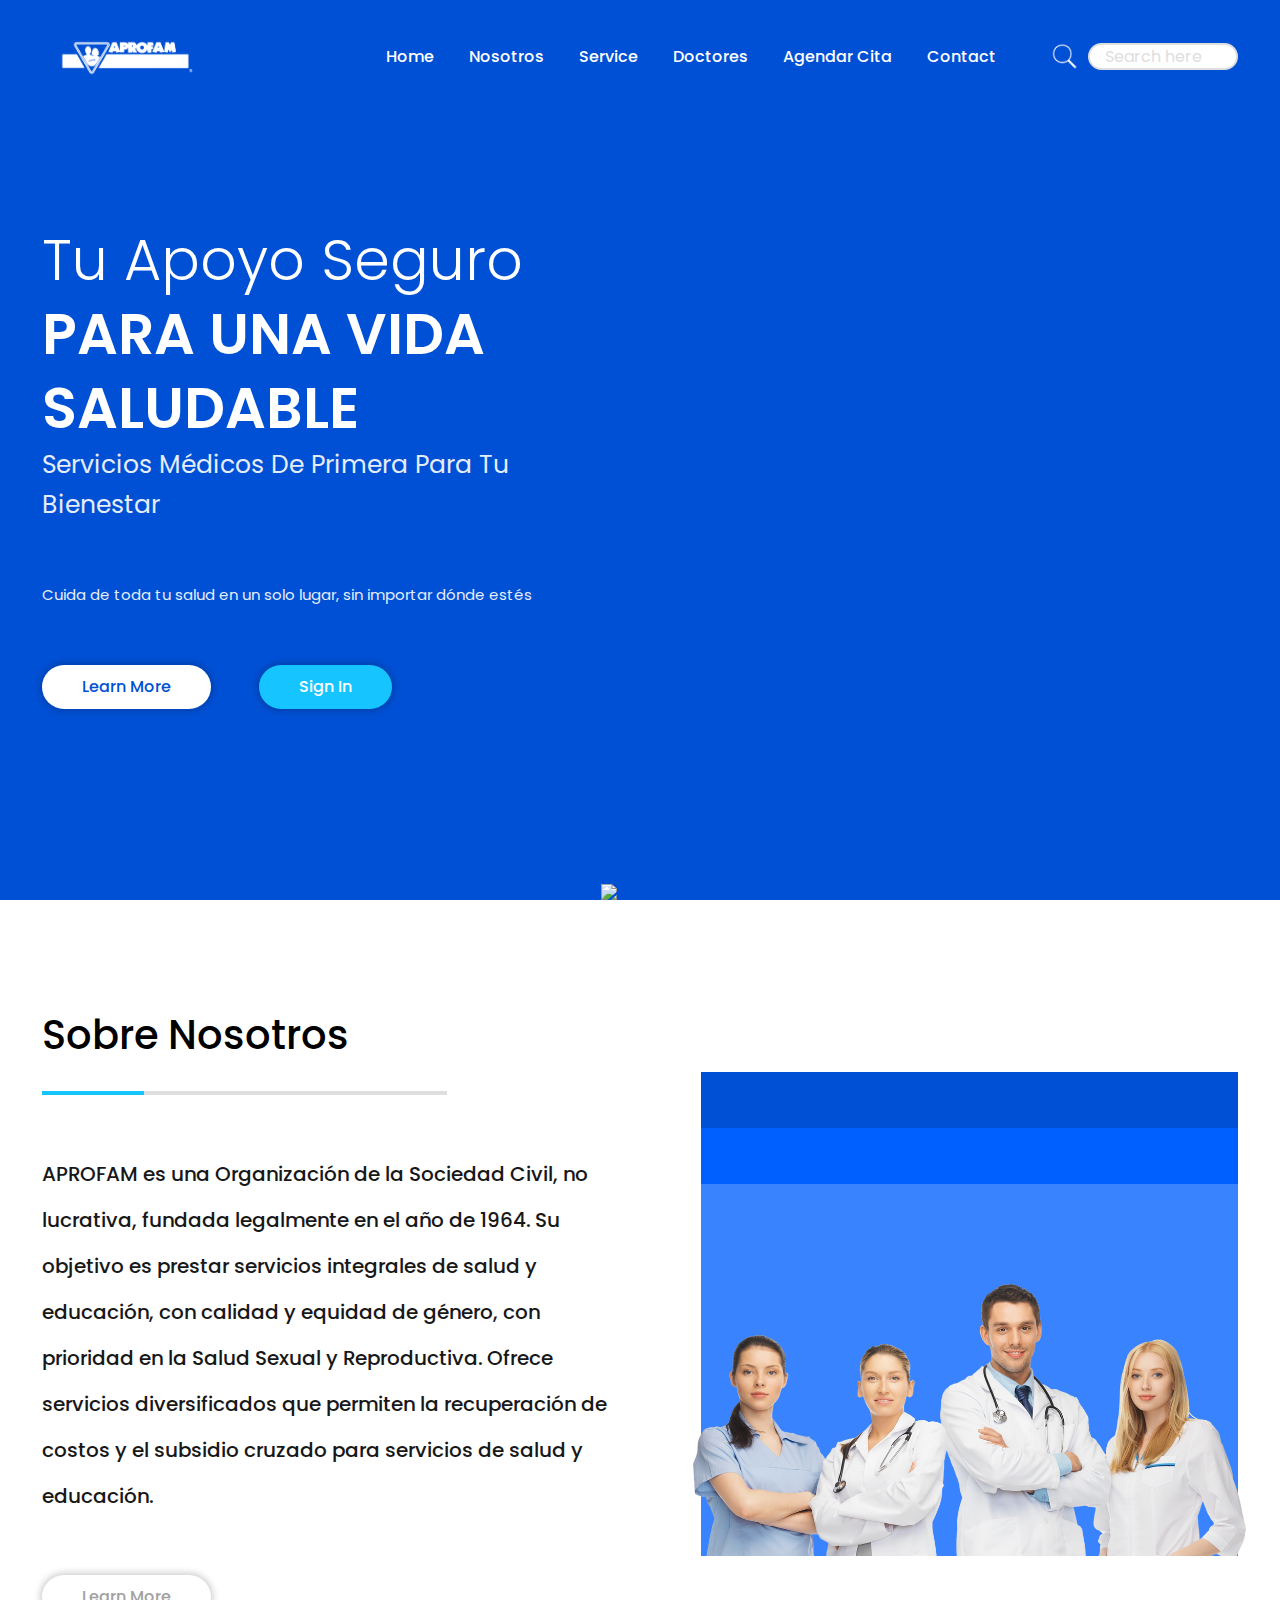
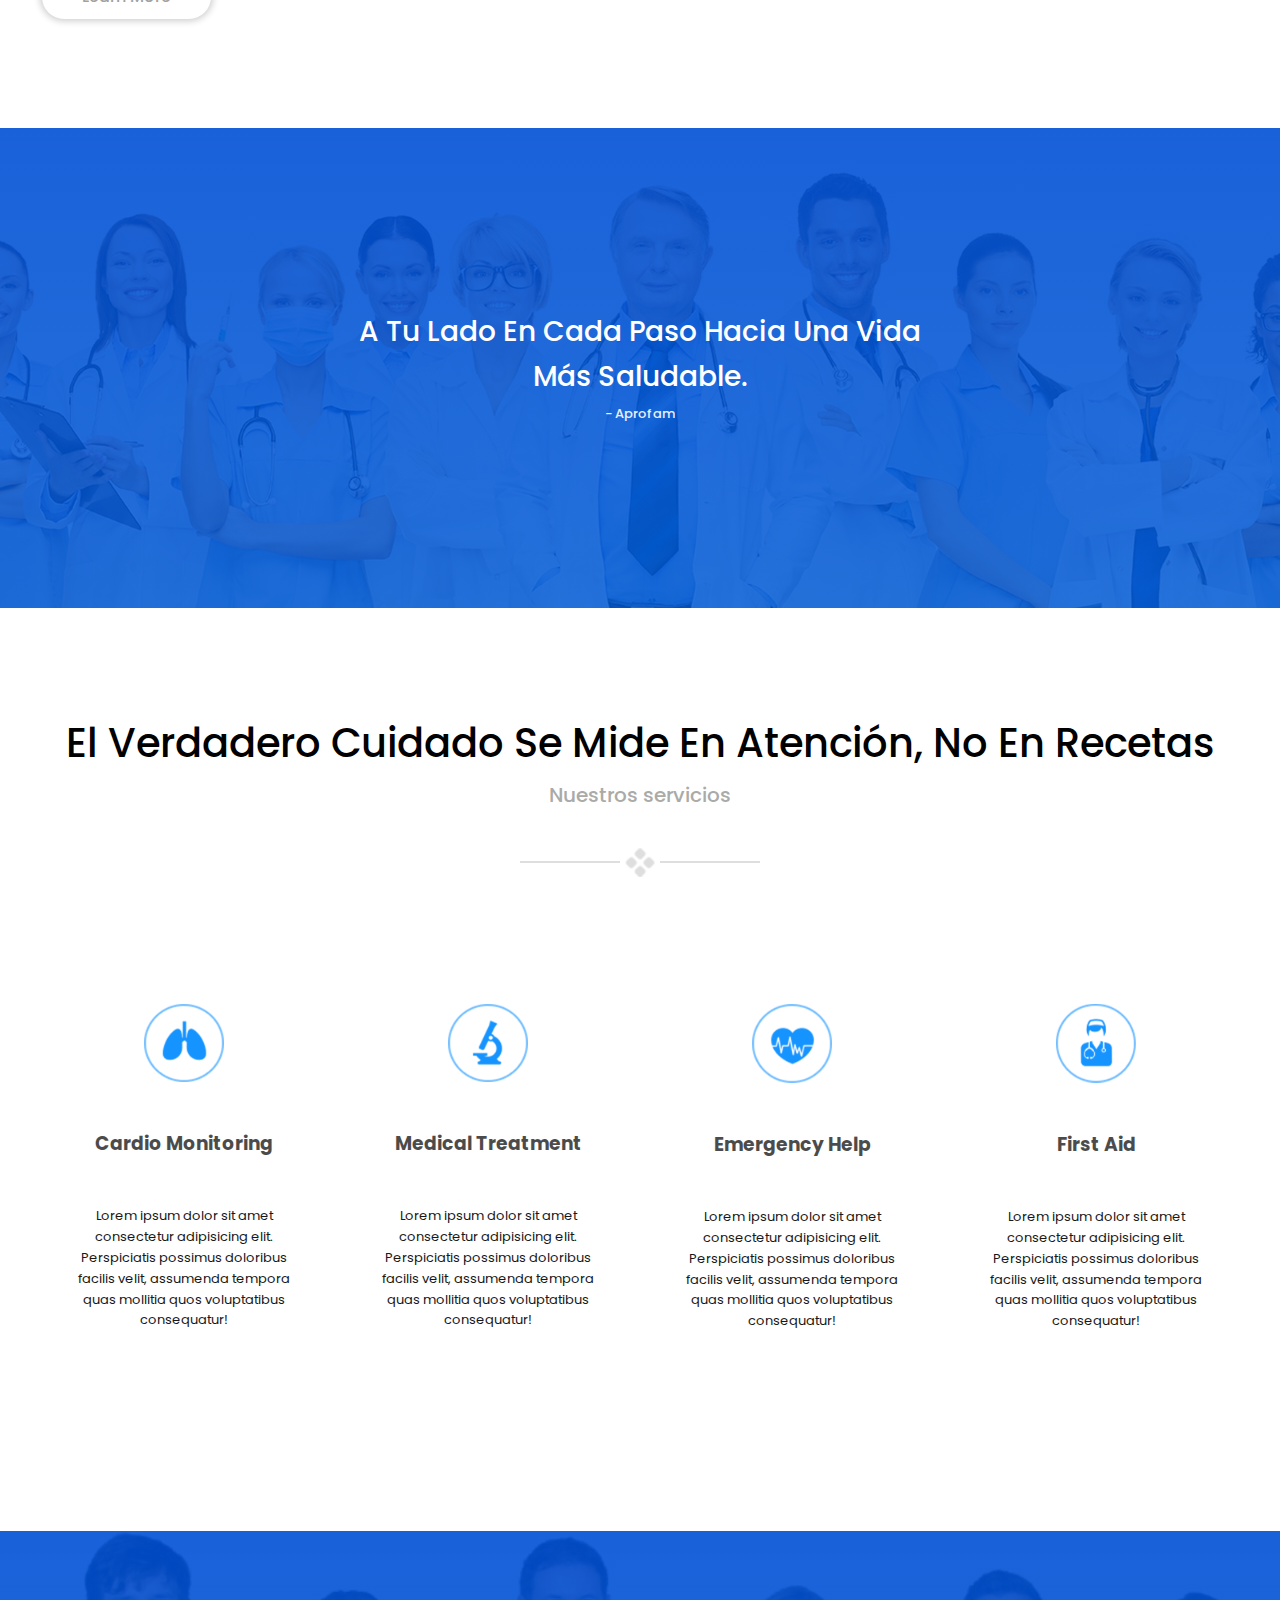
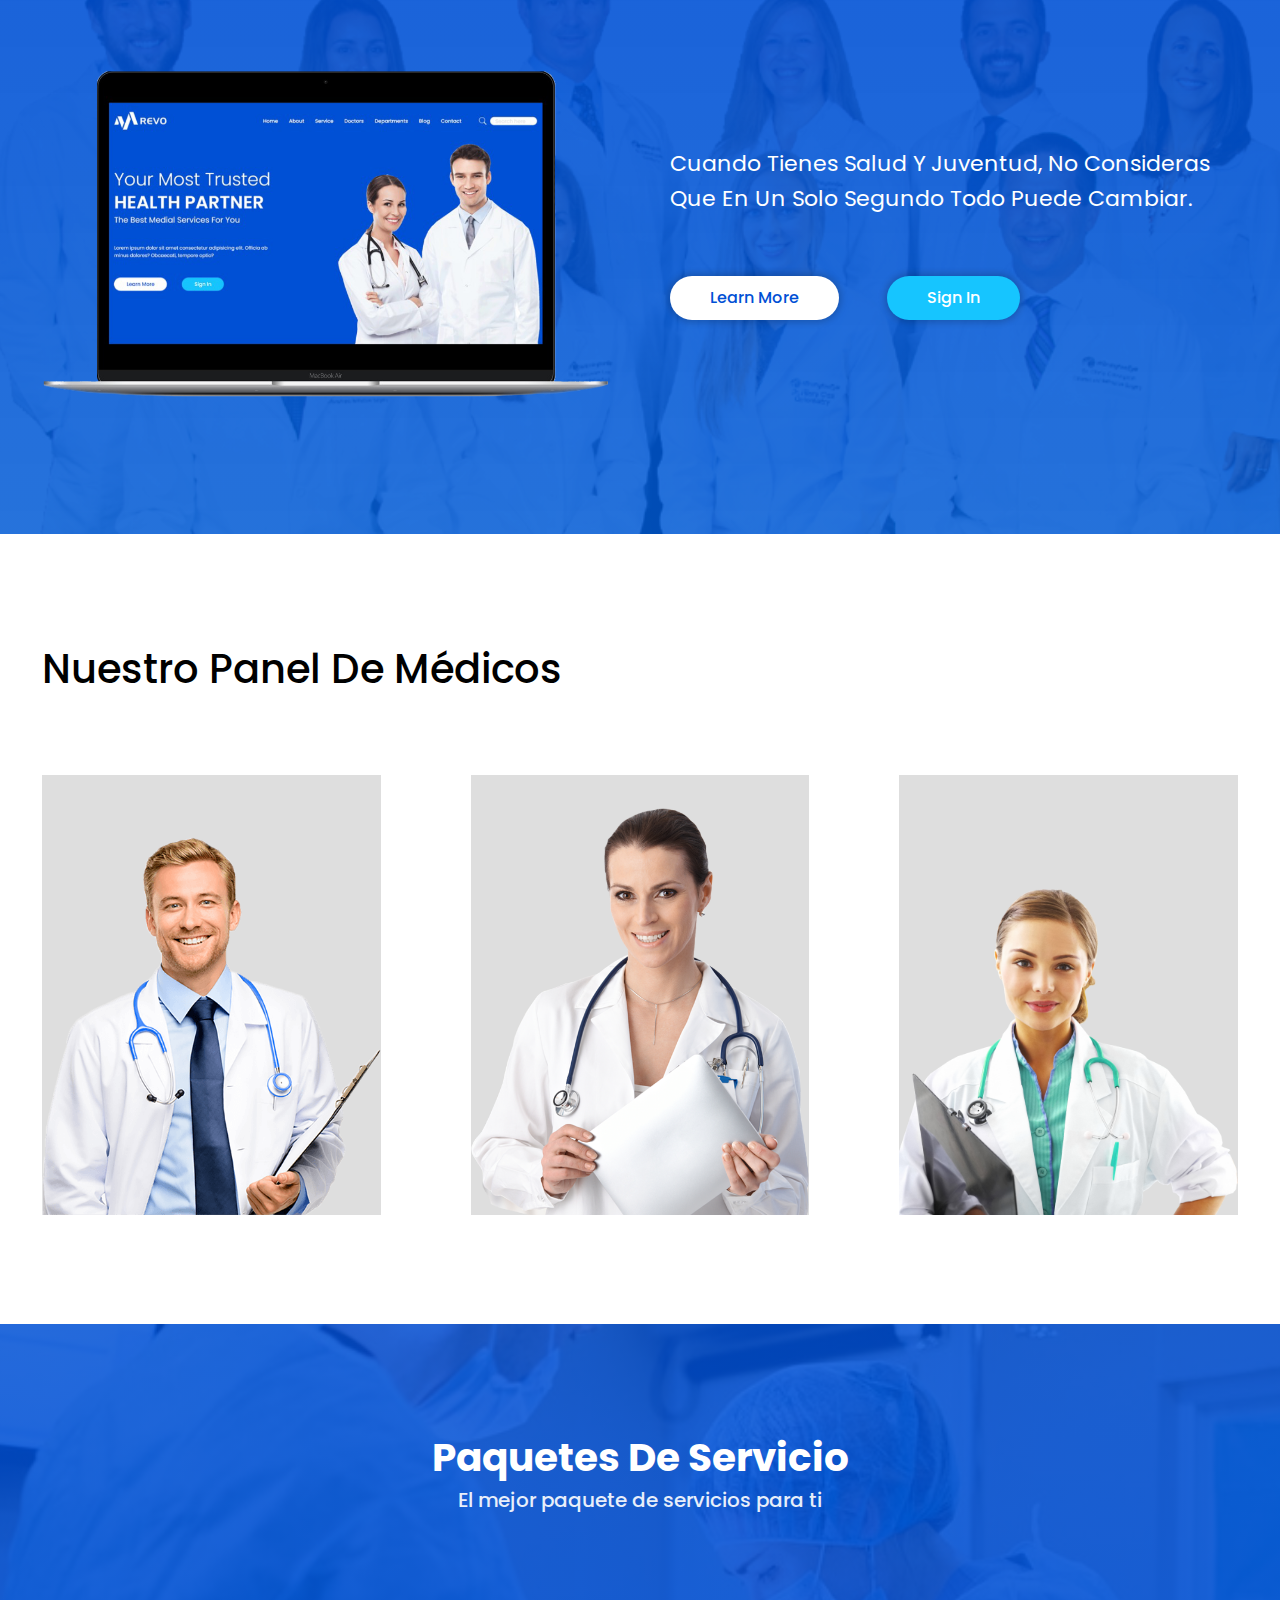
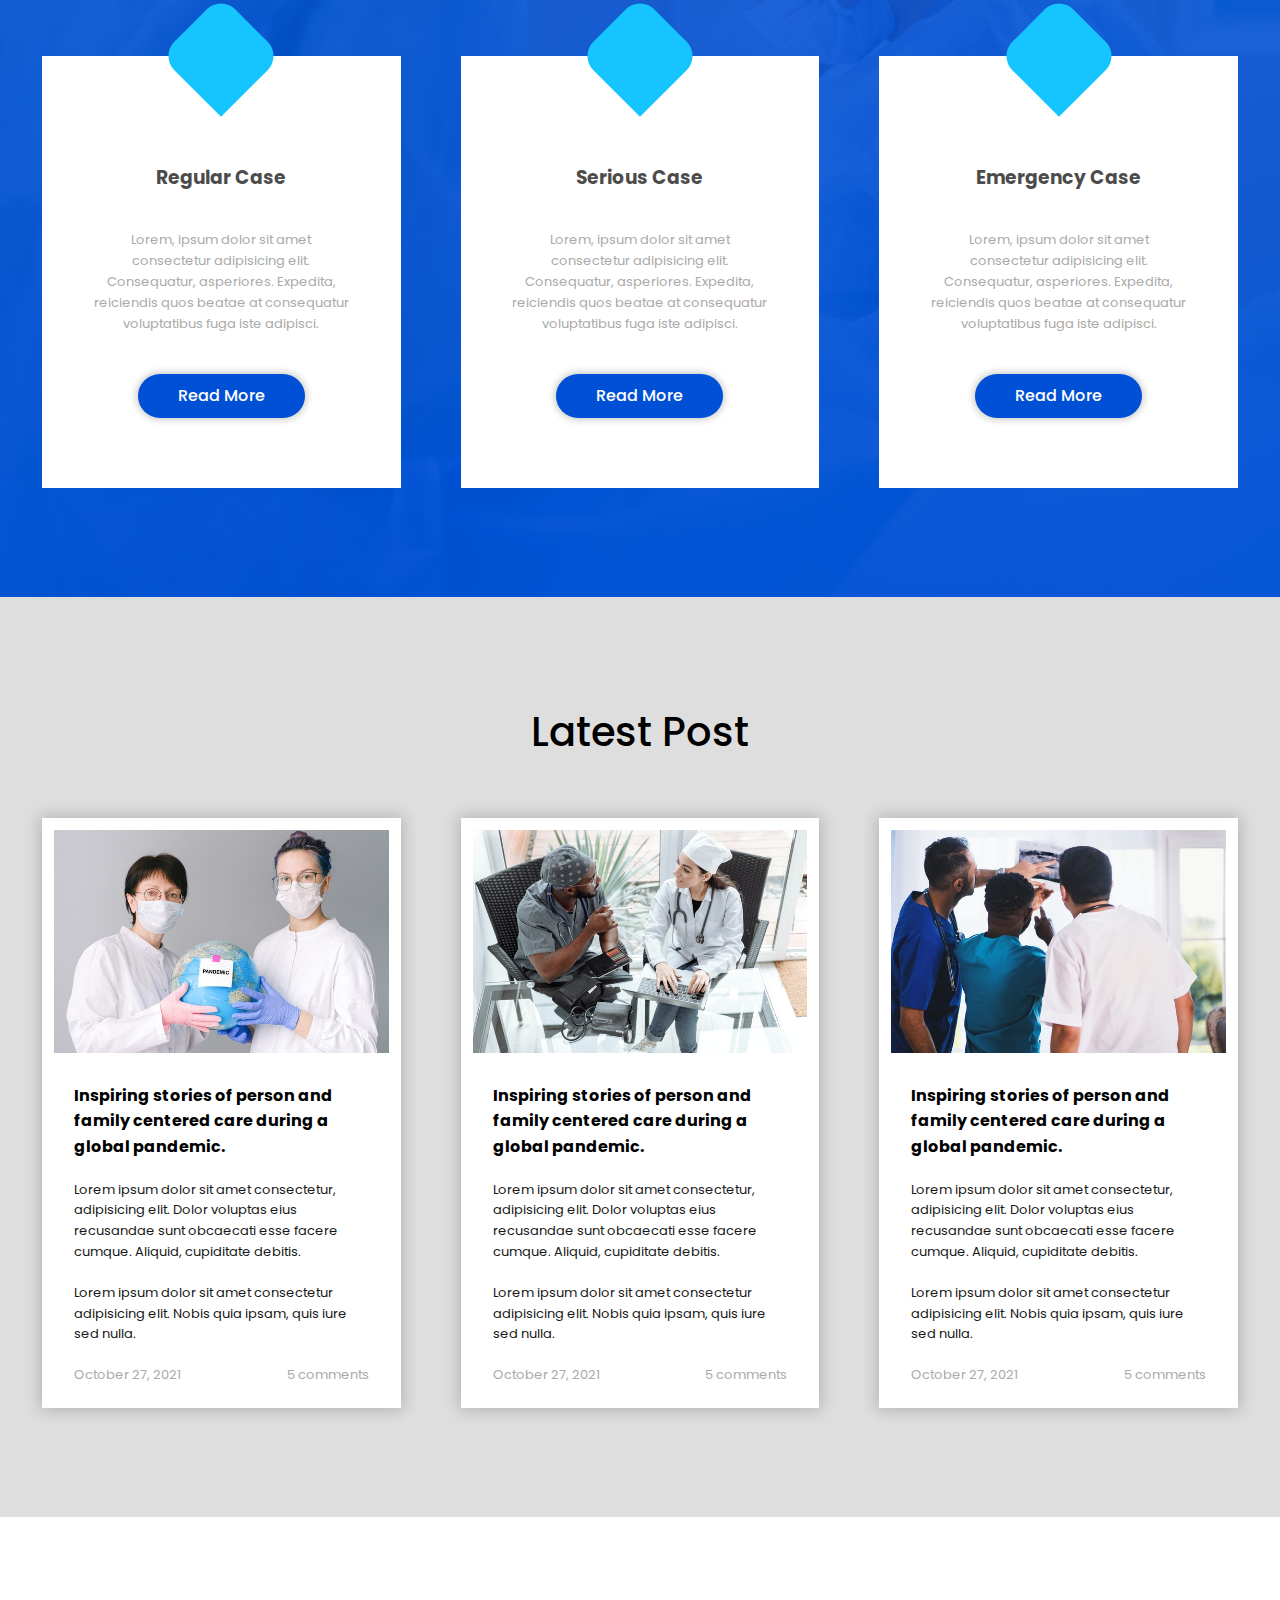
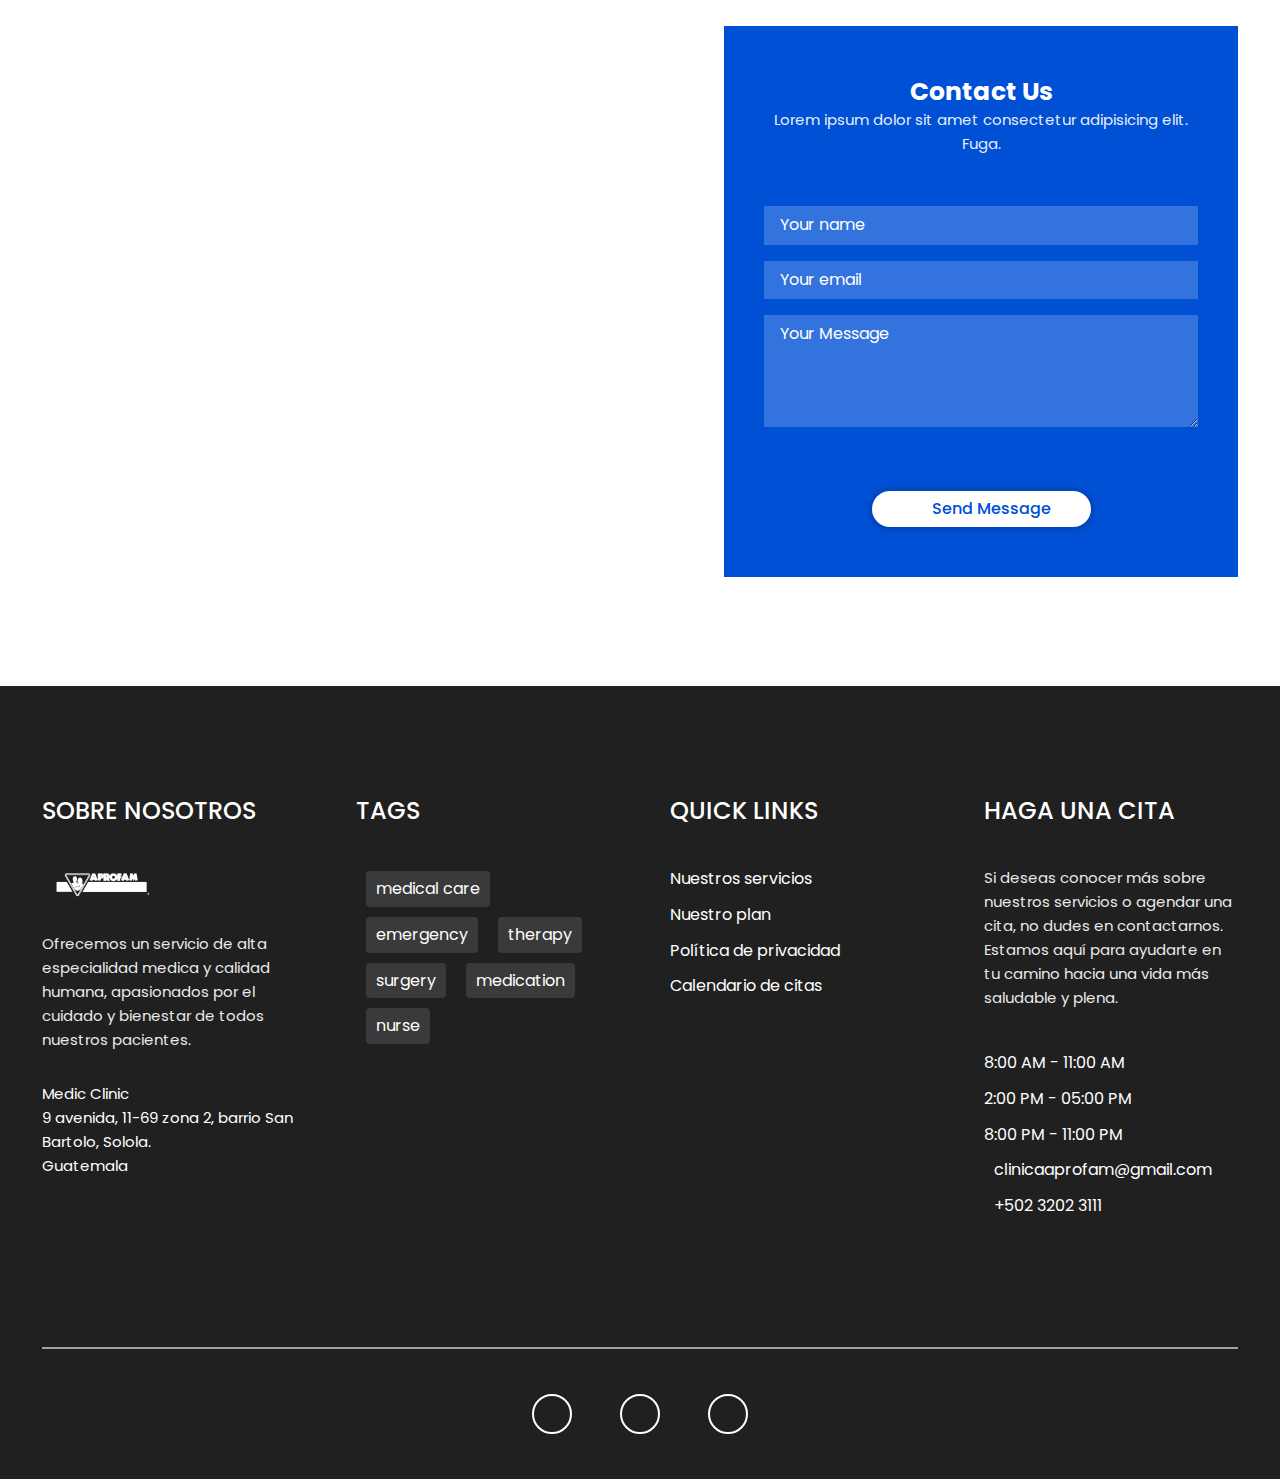
==== Aprofam/index.html @ 99af173c "Agregue login" ====
<!DOCTYPE html>
<html lang="en">
<head>
    <meta charset="UTF-8">
    <meta http-equiv="X-UA-Compatible" content="IE=edge">
    <meta name="viewport" content="width=device-width, initial-scale=1.0">
    <title>Clinica Aprofam</title>
    <!--precargar todo-->
    <link rel="preload" href="css/normalize.css" as="style">
    <!-- font awesome -->
    <link rel="stylesheet" href="https://cdnjs.cloudflare.com/ajax/libs/font-awesome/6.0.0-beta2/css/all.min.css" integrity="sha512-YWzhKL2whUzgiheMoBFwW8CKV4qpHQAEuvilg9FAn5VJUDwKZZxkJNuGM4XkWuk94WCrrwslk8yWNGmY1EduTA==" crossorigin="anonymous" referrerpolicy="no-referrer" />
    <!-- normalize css -->
    <link rel = "stylesheet" href = "css/normalize.css">
    <!-- custom css -->
    <link rel = "stylesheet" href = "css/main.css">
</head>
<body>

    <!-- header -->
    <header class = "header bg-blue">
        <nav class = "navbar bg-blue">
            <div class = "container flex">
                <a href = "index.html" class = "navbar-brand">
                    <img src = "images/Logo Aprofam.png" alt = "site logo">
                </a>
                <button type = "button" class = "navbar-show-btn">
                    <img src = "images/ham-menu-icon.png">
                </button>

                <div class = "navbar-collapse bg-white">
                    <button type = "button" class = "navbar-hide-btn">
                        <img src = "images/close-icon.png">
                    </button>
                    <ul class = "navbar-nav">
                        <li class = "nav-item">
                            <a href = "#" class = "nav-link">Home</a>
                        </li>
                        <li class = "nav-item">
                            <a href = "#about" class = "nav-link">Nosotros</a>
                        </li>
                        <li class = "nav-item">
                            <a href = "#services" class = "nav-link">Service</a>
                        </li>
                        <li class = "nav-item">
                            <a href = "#doc-panel" class = "nav-link">Doctores</a>
                        </li>
                        <li class = "nav-item">
                            <a href = "#" class = "nav-link">Agendar Cita</a>
                        </li>
                        <li class = "nav-item">
                            <a href = "#contact" class = "nav-link">Contact</a>
                        </li>
                    </ul>
                    <div class = "search-bar">
                        <form>
                            <div class = "search-bar-box flex">
                                <span class = "search-icon flex">
                                    <img src = "images/search-icon-dark.png">
                                </span>
                                <input type = "search" class = "search-control" placeholder="Search here">
                            </div>
                        </form>
                    </div>
                </div> 
            </div>
        </nav>

        <div class = "header-inner text-white text-center">
            <div class = "container grid">
                <div class = "header-inner-left">
                    <h1>Tu apoyo seguro<br> <span>para una vida saludable</span></h1>
                    <p class = "lead">Servicios médicos de primera para tu bienestar</p>
                    <p class = "text text-md">Cuida de toda tu salud en un solo lugar, sin importar dónde estés</p>
                    <div class = "btn-group">
                        <a href = "Readmore.html" class = "btn btn-white">Learn More</a>
                        <a href = "Login.htm" class = "btn btn-light-blue">Sign In</a>
                    </div>
                </div>
                <div class = "header-inner-right">
                    <img src = "images/Medicos.png">
                </div>
            </div>
        </div>
    </header>
    <!-- end of header -->

    <main>
        <!-- about section -->
        <section id = "about" class = "about py">
            <div class = "about-inner">
                <div class = "container grid">
                    <div class = "about-left text-center">
                        <div class = "section-head">
                            <h2>Sobre nosotros</h2>
                            <div class = "border-line"></div>
                        </div>
                        <p class = "text text-lg">APROFAM es una Organización de la Sociedad Civil,
                            no lucrativa, fundada legalmente en el año de 1964.
                            Su objetivo es prestar servicios integrales de salud y
                            educación, con calidad y equidad de género, con
                            prioridad en la Salud Sexual y Reproductiva. Ofrece
                            servicios diversificados que permiten la recuperación
                            de costos y el subsidio cruzado para servicios de
                            salud y educación.</p>
                        <a href = "Readmore.html" class = "btn btn-white">Learn More</a>
                    </div>
                    <div class = "about-right flex">
                        <div class = "img">
                            <img src = "images/about-img.png">
                        </div>
                    </div>
                </div>
            </div>
        </section>
        <!-- end of about section -->

        <!-- banner one -->
        <section id = "banner-one" class = "banner-one text-center">
            <div class = "container text-white">
                <blockquote class = "lead"><i class = "fas fa-quote-left"></i> A tu lado en cada paso hacia una vida más saludable. <i class = "fas fa-quote-right"></i></blockquote>
                <small class = "text text-sm">- Aprofam</small>
            </div>
        </section>
        <!-- end of banner one -->

        <!-- services section -->
        <section id = "services" class = "services py">
            <div class = "container">
                <div class = "section-head text-center">
                    <h2 class = "lead">El verdadero cuidado se mide en atención, no en recetas</h2>
                    <p class = "text text-lg">Nuestros servicios</p>
                    <div class = "line-art flex">
                        <div></div>
                        <img src = "images/4-dots.png">
                        <div></div>
                    </div>
                </div>
                <div class = "services-inner text-center grid">
                    <article class = "service-item">
                        <div class = "icon">
                            <img src = "images/service-icon-1.png">
                        </div>
                        <h3>Cardio Monitoring</h3>
                        <p class = "text text-sm">Lorem ipsum dolor sit amet consectetur adipisicing elit. Perspiciatis possimus doloribus facilis velit, assumenda tempora quas mollitia quos voluptatibus consequatur!</p>
                    </article>

                    <article class = "service-item">
                        <div class = "icon">
                            <img src = "images/service-icon-2.png">
                        </div>
                        <h3>Medical Treatment</h3>
                        <p class = "text text-sm">Lorem ipsum dolor sit amet consectetur adipisicing elit. Perspiciatis possimus doloribus facilis velit, assumenda tempora quas mollitia quos voluptatibus consequatur!</p>
                    </article>

                    <article class = "service-item">
                        <div class = "icon">
                            <img src = "images/service-icon-3.png">
                        </div>
                        <h3>Emergency Help</h3>
                        <p class = "text text-sm">Lorem ipsum dolor sit amet consectetur adipisicing elit. Perspiciatis possimus doloribus facilis velit, assumenda tempora quas mollitia quos voluptatibus consequatur!</p>
                    </article>

                    <article class = "service-item">
                        <div class = "icon">
                            <img src = "images/service-icon-4.png">
                        </div>
                        <h3>First Aid</h3>
                        <p class = "text text-sm">Lorem ipsum dolor sit amet consectetur adipisicing elit. Perspiciatis possimus doloribus facilis velit, assumenda tempora quas mollitia quos voluptatibus consequatur!</p>
                    </article>
                </div>
            </div>
        </section>
        <!-- end of services section -->

        <!-- banner two section -->
        <section id = "banner-two" class = "banner-two text-center">
            <div class = "container grid">
                <div class = "banner-two-left">
                    <img src = "images/banner-2-img.png">
                </div>
                <div class = "banner-two-right">
                    <p class = "lead text-white">Cuando tienes salud y juventud, no consideras que en un solo segundo todo puede cambiar.</p>
                    <div class = "btn-group">
                        <a href = "#" class = "btn btn-white">Learn More</a>
                        <a href = "#" class = "btn btn-light-blue">Sign In</a>
                    </div>
                </div>
            </div>
        </section>
        <!-- end of banner two section -->

        <!-- doctors section -->
        <section id = "doc-panel" class = "doc-panel py">
            <div class = "container">
                <div class = "section-head">
                    <h2>Nuestro panel de médicos</h2>
                </div>

                <div class = "doc-panel-inner grid">
                    <div class = "doc-panel-item">
                        <div class = "img flex">
                            <img src = "images/doc-1.png" alt = "doctor image">
                            <div class = "info text-center bg-blue text-white flex">
                                <p class = "lead">samuel goe</p>
                                <p class = "text-lg">Medicine</p>
                            </div>
                        </div>
                    </div>

                    <div class = "doc-panel-item">
                        <div class = "img flex">
                            <img src = "images/doc-2.png" alt = "doctor image">
                            <div class = "info text-center bg-blue text-white flex">
                                <p class = "lead">elizabeth ira</p>
                                <p class = "text-lg">Cardiology</p>
                            </div>
                        </div>
                    </div>

                    <div class = "doc-panel-item">
                        <div class = "img flex">
                            <img src = "images/doc-3.png" alt = "doctor image">
                            <div class = "info text-center bg-blue text-white flex">
                                <p class = "lead">tanya collins</p>
                                <p class = "text-lg">Medicine</p>
                            </div>
                        </div>
                    </div>
                </div>
            </div>
        </section>
        <!-- end of doctors section -->

        <!-- package services section -->
        <section id = "package-service" class = "package-service py text-center">
            <div class = "container">
                <div class = "package-service-head text-white">
                    <h2>Paquetes de servicio</h2>
                    <p class = "text text-lg">El mejor paquete de servicios para ti</p>
                </div>
                <div class = "package-service-inner grid">
                    <div class = "package-service-item bg-white">
                        <div class = "icon flex">
                            <i class = "fas fa-phone fa-2x"></i>
                        </div>
                        <h3>Regular Case</h3>
                        <p class = "text text-sm">Lorem, ipsum dolor sit amet consectetur adipisicing elit. Consequatur, asperiores. Expedita, reiciendis quos beatae at consequatur voluptatibus fuga iste adipisci.</p>
                        <a href = "#" class = "btn btn-blue">Read More</a>
                    </div>

                    <div class = "package-service-item bg-white">
                        <div class = "icon flex">
                            <i class = "fas fa-calendar-alt fa-2x"></i>
                        </div>
                        <h3>Serious Case</h3>
                        <p class = "text text-sm">Lorem, ipsum dolor sit amet consectetur adipisicing elit. Consequatur, asperiores. Expedita, reiciendis quos beatae at consequatur voluptatibus fuga iste adipisci.</p>
                        <a href = "#" class = "btn btn-blue">Read More</a>
                    </div>
                    
                    <div class = "package-service-item bg-white">
                        <div class = "icon flex">
                            <i class = "fas fa-comments fa-2x"></i>
                        </div>
                        <h3>Emergency Case</h3>
                        <p class = "text text-sm">Lorem, ipsum dolor sit amet consectetur adipisicing elit. Consequatur, asperiores. Expedita, reiciendis quos beatae at consequatur voluptatibus fuga iste adipisci.</p>
                        <a href = "#" class = "btn btn-blue">Read More</a>
                    </div>
                </div>
            </div>
        </section>
        <!-- end of package services section -->

        <!-- posts section -->
        <section id = "posts" class = "posts py">
            <div class = "container">
                <div class = "section-head">
                    <h2>Latest Post</h2>
                </div>
                <div class = "posts-inner grid">
                    <article class = "post-item bg-white">
                        <div class = "img">
                            <img src = "images/post-1.jpg">
                        </div>
                        <div class = "content">
                            <h4>Inspiring stories of person and family centered care during a global pandemic.</h4>
                            <p class = "text text-sm">Lorem ipsum dolor sit amet consectetur, adipisicing elit. Dolor voluptas eius recusandae sunt obcaecati esse facere cumque. Aliquid, cupiditate debitis.</p>
                            <p class = "text text-sm">Lorem ipsum dolor sit amet consectetur adipisicing elit. Nobis quia ipsam, quis iure sed nulla.</p>
                            <div class = "info flex">
                                <small class = "text text-sm"><i class = "fas fa-clock"></i> October 27, 2021</small>
                                <small class = "text text-sm"><i class = "fas fa-comment"></i> 5 comments</small>
                            </div>
                        </div>
                    </article>

                    <article class = "post-item bg-white">
                        <div class = "img">
                            <img src = "images/post-2.jpg">
                        </div>
                        <div class = "content">
                            <h4>Inspiring stories of person and family centered care during a global pandemic.</h4>
                            <p class = "text text-sm">Lorem ipsum dolor sit amet consectetur, adipisicing elit. Dolor voluptas eius recusandae sunt obcaecati esse facere cumque. Aliquid, cupiditate debitis.</p>
                            <p class = "text text-sm">Lorem ipsum dolor sit amet consectetur adipisicing elit. Nobis quia ipsam, quis iure sed nulla.</p>
                            <div class = "info flex">
                                <small class = "text text-sm"><i class = "fas fa-clock"></i> October 27, 2021</small>
                                <small class = "text text-sm"><i class = "fas fa-comment"></i> 5 comments</small>
                            </div>
                        </div>
                    </article>

                    <article class = "post-item bg-white">
                        <div class = "img">
                            <img src = "images/post-3.jpg">
                        </div>
                        <div class = "content">
                            <h4>Inspiring stories of person and family centered care during a global pandemic.</h4>
                            <p class = "text text-sm">Lorem ipsum dolor sit amet consectetur, adipisicing elit. Dolor voluptas eius recusandae sunt obcaecati esse facere cumque. Aliquid, cupiditate debitis.</p>
                            <p class = "text text-sm">Lorem ipsum dolor sit amet consectetur adipisicing elit. Nobis quia ipsam, quis iure sed nulla.</p>
                            <div class = "info flex">
                                <small class = "text text-sm"><i class = "fas fa-clock"></i> October 27, 2021</small>
                                <small class = "text text-sm"><i class = "fas fa-comment"></i> 5 comments</small>
                            </div>
                        </div>
                    </article>
                </div>
            </div>
        </section>
        <!-- end of posts section -->

        <!-- contact section -->
        <section id = "contact" class = "contact py">
            <div class = "container grid">
                <div class = "contact-left">
                    <iframe src="https://www.google.com/maps/embed?pb=!1m18!1m12!1m3!1d2384.6268289831164!2d-6.214682984112116!3d53.29621947996855!2m3!1f0!2f0!3f0!3m2!1i1024!2i768!4f13.1!3m3!1m2!1s0x486709e0c9c80f8f%3A0x92f408d10f2277c2!2sREVO!5e0!3m2!1sen!2snp!4v1636264848776!5m2!1sen!2snp" width="600" height="450" style="border:0;" allowfullscreen="" loading="lazy"></iframe>
                </div>
                <div class = "contact-right text-white text-center bg-blue">
                    <div class = "contact-head">
                        <h3 class = "lead">Contact Us</h3>
                        <p class = "text text-md">Lorem ipsum dolor sit amet consectetur adipisicing elit. Fuga.</p>
                    </div>
                    <form>
                        <div class = "form-element">
                            <input type = "text" class = "form-control" placeholder="Your name">
                        </div>
                        <div class = "form-element">
                            <input type = "email" class = "form-control" placeholder="Your email">
                        </div>
                        <div class = "form-element">
                            <textarea rows = "5" placeholder="Your Message" class = "form-control"></textarea>
                        </div>
                        <button type = "submit" class = "btn btn-white btn-submit">
                            <i class = "fas fa-arrow-right"></i> Send Message
                        </button>
                    </form>
                </div>
            </div>
        </section>
        <!-- end of contact section -->
    </main>

    <!-- footer  -->
    <footer id = "footer" class = "footer text-center">
        <div class = "container">
            <div class = "footer-inner text-white py grid">
                <div class = "footer-item">
                    <h3 class = "footer-head">sobre nosotros</h3>
                    <div class = "icon">
                        <img src = "images/Logo Aprofam.png">
                    </div>
                    <p class = "text text-md">Ofrecemos un servicio de alta especialidad medica y calidad humana, apasionados por el cuidado y bienestar de todos nuestros pacientes.</p>
                    <address>
                        Medic Clinic <br>
                        9 avenida, 11-69 zona 2, barrio San Bartolo, Solola.<br>
                        Guatemala
                    </address>
                </div>

                <div class = "footer-item">
                    <h3 class = "footer-head">tags</h3>
                    <ul class = "tags-list flex">
                        <li>medical care</li>
                        <li>emergency</li>
                        <li>therapy</li>
                        <li>surgery</li>
                        <li>medication</li>
                        <li>nurse</li>
                    </ul>
                </div>

                <div class = "footer-item">
                    <h3 class = "footer-head">Quick Links</h3>
                    <ul>
                        <li><a href = "#" class = "text-white">Nuestros servicios</a></li>
                        <li><a href = "#" class = "text-white">Nuestro plan</a></li>
                        <li><a href = "#" class = "text-white">Política de privacidad</a></li>  
                        <li><a href = "#" class = "text-white">Calendario de citas</a></li>
                    </ul>
                </div>

                <div class = "footer-item">
                    <h3 class = "footer-head">HAGA UNA CITA</h3>
                    <p class = "text text-md">Si deseas conocer más sobre nuestros servicios o agendar una cita, no dudes en contactarnos. Estamos aquí para ayudarte en tu camino hacia una vida más saludable y plena.</p>
                    <ul class = "appointment-info">
                        <li>8:00 AM - 11:00 AM</li>
                        <li>2:00 PM - 05:00 PM</li>
                        <li>8:00 PM - 11:00 PM</li>
                        <li>
                            <i class = "fas fa-envelope"></i>
                            <span>clinicaaprofam@gmail.com</span>
                        </li>
                        <li>
                            <i class = "fas fa-phone"></i>
                            <span>+502 3202 3111</span>
                        </li>
                    </ul>
                </div>
            </div>

            <div class = "footer-links">
                <ul class = "flex">
                    <li><a href = "#" class = "text-white flex"> <i class = "fab fa-facebook-f"></i></a></li>
                    <li><a href = "#" class = "text-white flex"> <i class = "fab fa-twitter"></i></a></li>
                    <li><a href = "#" class = "text-white flex"> <i class = "fab fa-linkedin"></i></a></li>
                </ul>
            </div>
        </div>
    </footer>
    <!-- end of footer  -->


    <!-- custom js -->
    <script src = "js/script.js"></script>
</body>
</html>
---- Aprofam/css/main.css ----
@import url('https://fonts.googleapis.com/css2?family=Poppins:wght@200;300;400;500;600;700;800;900&display=swap');

/* variables */
:root{
    --fros-blue-color: #0050d5;
    --light-blue-color: #16c5ff;
    --dark-color: #202020;
    --light-gray: #dedede;
    --dark-gray: #a1a1a0;
    --light-color: #fff;
    --poppins-font: 'Poppins', sans-serif;
    --transition: all 0.3s ease-in-out;
    --box-shadow: 0 0 15px 2px rgba(0, 0, 0, 0.2)!important;
}

section[id]{
    scroll-margin-top: 50px;    
}

html{
    scroll-behavior: smooth;
}
/* some resets */
*{
    padding: 0;
    margin: 0;
    -webkit-box-sizing: border-box;
            box-sizing: border-box;
}
html{
    font-size: 10px;
}
body{
    font-size: 1.6rem;
    line-height: 1.6;
    font-family: var(--poppins-font);
}
img{
    width: 100%;
    display: block;
}
ul{
    list-style: none;
}
a{
    text-decoration: none;
    color: var(--dark-color);
}
.bg-blue{
    background-color: var(--fros-blue-color);
}
.bg-white{
    background-color: var(--light-color);
}
.text-blue{
    color: var(--fros-blue-color);
}
.text-white{
    color: var(--light-color);
}

/* button */
.btn, button{
    border: none;
    cursor: pointer;
}
.btn{
    padding: .9rem 4rem;
    border-radius: 3rem;
    display: inline-block;
    background-color: var(--light-color);
    font-weight: 500;
    -webkit-box-shadow: 0 0 7px 2px rgba(0, 0, 0, 0.2);
            box-shadow: 0 0 7px 2px rgba(0, 0, 0, 0.2);
    -webkit-transition: var(--transition);
    -o-transition: var(--transition);
    transition: var(--transition);
}
.btn-white{
    color: var(--fros-blue-color);
}
.btn-light-blue{
    background-color: var(--light-blue-color);
    color: var(--light-color);
}
.btn-blue{
    background-color: var(--fros-blue-color);
    color: var(--light-color);
}
.btn-group{
    display: -webkit-box;
    display: -ms-flexbox;
    display: flex;
    -ms-flex-wrap: wrap;
        flex-wrap: wrap;
    -webkit-box-align: center;
        -ms-flex-align: center;
            align-items: center;
}
.btn-group .btn{
    width: 100%;
}
.btn-group .btn:first-child{
    margin-bottom: 2rem;
}
.btn:hover{
    -webkit-box-shadow: var(--box-shadow);
            box-shadow: var(--box-shadow);
}

.container{
    max-width: 95vw;
    margin: 0 auto;
    padding: 0 1rem;
}
.flex{
    display: -webkit-box;
    display: -ms-flexbox;
    display: flex;
    -webkit-box-align: center;
        -ms-flex-align: center;
            align-items: center;
    -webkit-box-pack: center;
        -ms-flex-pack: center;
            justify-content: center;
}
.grid{
    display: grid;
}
input{
    outline: 0;
}
.lead{
    font-size: 25px;
    text-transform: capitalize;
}
h1, h2, h3{
    text-transform: capitalize;
    margin-top: 0;
    line-height: 1.3;
}
.text{
    opacity: 0.9;
}
.text-md{
    font-size: 1.5rem;
}
.text-lg{
    font-size: 2rem;
    font-weight: 500;
}
.text-sm{
    font-size: 1.3rem;
}
.py{
    padding: 10.9rem 0;
}
.text-center{
    text-align: center;
}

/* header */
.header{
    min-height: 100vh;
}
.navbar{
    position: fixed;
    top: 0;
    left: 0;
    width: 100%;
    padding: 3.2rem 0;
    z-index: 999;
}
.navbar .container{
    -webkit-box-pack: justify;
        -ms-flex-pack: justify;
            justify-content: space-between;
}
.navbar-brand img{
    width: 168px;
}
.navbar-show-btn, .navbar-hide-btn{
    background-color: transparent;
    width: 30px;
    -webkit-transition: var(--transition);
    -o-transition: var(--transition);
    transition: var(--transition);
}
button[class ^= navbar]:hover{
    -webkit-transform: scale(1.1);
        -ms-transform: scale(1.1);
            transform: scale(1.1);
}


.navbar-collapse{
    position: fixed;
    top: 0;
    right: 0;
    width: 100%;
    height: 100%;
    padding: 8rem 3rem;
    display: -webkit-box;
    display: -ms-flexbox;
    display: flex;
    -webkit-box-orient: vertical;
    -webkit-box-direction: normal;
        -ms-flex-direction: column;
            flex-direction: column;
    -webkit-box-pack: justify;
        -ms-flex-pack: justify;
            justify-content: space-between;
    -webkit-box-shadow: -3px 0 10px 4px rgba(0, 0, 0, 0.1);
            box-shadow: -3px 0 10px 4px rgba(0, 0, 0, 0.1);
    -webkit-transform: translateX(110%);
        -ms-transform: translateX(110%);
            transform: translateX(110%);
    -webkit-transition: var(--transition);
    -o-transition: var(--transition);
    transition: var(--transition);
    z-index: 1000;
}
/* navbar show class */
.navbar-show{
    -webkit-transform: translateX(0);
        -ms-transform: translateX(0);
            transform: translateX(0);
}
.navbar-hide-btn{
    position: absolute;
    right: 2rem;
    top: 4.5rem;
}
.nav-item{
    margin: 1.4rem 0;
}
.nav-link{
    opacity: 0.8;
    font-weight: 600;
    -webkit-transition: var(--transition);
    -o-transition: var(--transition);
    transition: var(--transition);
    display: inline-block;
}
.nav-link:hover{
    opacity: 1;
    color: var(--fros-blue-color);
    -webkit-transform: translateX(10px);
        -ms-transform: translateX(10px);
            transform: translateX(10px);
}
.search-icon{
    display: block;
    width: 27px;
    margin-right: 1rem;
}
.search-control::-webkit-input-placeholder{
    color: var(--light-gray);
}
.search-control::-moz-placeholder{
    color: var(--light-gray);
}
.search-control:-ms-input-placeholder{
    color: var(--light-gray);
}
.search-control::-ms-input-placeholder{
    color: var(--light-gray);
}
.search-control::placeholder{
    color: var(--light-gray);
}
.search-control{
    height: 27px;
    width: 100%;
    border-radius: 1.9rem;
    border: 2px solid var(--light-gray);
    padding: 0 1.5rem;
}

/* header inner */
.header-inner{
    padding-top: 16rem;
}
.header-inner-left h1{
    font-size: 4rem;
    font-weight: 300;
    margin-bottom: 0;
}
.header-inner-left h1 span{
    font-weight: 600;
    text-transform: uppercase;
}
.header-inner-left .lead{
    opacity: 0.9;
}
.header-inner-left .text{
    margin: 5.8rem 0;
    max-width: 500px;
    margin-right: auto;
    margin-left: auto;
}
.header-inner-left .btn-group{
    -webkit-box-pack: center;
        -ms-flex-pack: center;
            justify-content: center;
}
.header-inner-right{
    margin-top: 6rem;
}
.header-inner-right img{
    max-width: 520px;
    margin: 0 auto;
}

/* about section */
.section-head h2{
    font-size: 4rem;
    font-weight: 500;
    margin-bottom: 3rem;
    text-align: center;
}
.border-line{
    height: .4rem;
    width: 100%;
    margin-right: auto;
    margin-left: auto;
    background-color: var(--light-gray);
    position: relative;
}
.border-line::after{
    content: "";
    position: absolute;
    top: 0;
    left: 50%;
    -webkit-transform: translateX(-50%);
        -ms-transform: translateX(-50%);
            transform: translateX(-50%);
    height: 100%;
    width: 102px;
    background-color: var(--light-blue-color);
}
.about-left{
    margin-bottom: 6rem;
}
.about-right{
    margin-top: 16.8rem;
}
.about-left .text{
    margin: 5.6rem 0;
    line-height: 2.3;
}
.about .btn-white{
    color: var(--dark-gray);
}
.about-right .img{
    width: 100%;
    background-color: #3983fe;
    max-width: 537px;
    position: relative;
}
.about-right .img img{
    padding-top: 10rem;
    -webkit-transform: scaleX(1.03);
        -ms-transform: scaleX(1.03);
            transform: scaleX(1.03);
}
.about-right .img::after, .about-right .img::before{
    content: "";
    position: absolute;
    width: 100%;
    height: 100%;
}
.about-right .img::after{
    top: -56px;
    left: 0;
    background-color: #0060ff;
    z-index: -1;
}
.about-right .img::before{
    top: -112px;
    left: 0;
    background-color: var(--fros-blue-color);
    z-index: -2;
}

/* banner one section */
.banner-one{
    background: -webkit-gradient(linear, left top, left bottom, from(rgba(0, 80, 213, 0.9)), to(rgba(0, 90, 213, 0.85))), url('../images/banner-1-img.png') top/cover no-repeat;
    background: -o-linear-gradient(rgba(0, 80, 213, 0.9), rgba(0, 90, 213, 0.85)), url('../images/banner-1-img.png') top/cover no-repeat;
    background: linear-gradient(rgba(0, 80, 213, 0.9), rgba(0, 90, 213, 0.85)), url('../images/banner-1-img.png') top/cover no-repeat;
    height: 480px;
    display: -webkit-box;
    display: -ms-flexbox;
    display: flex;
    -webkit-box-align: center;
        -ms-flex-align: center;
            align-items: center;
    -webkit-box-pack: center;
        -ms-flex-pack: center;
            justify-content: center;
}
.banner-one .lead{
    font-size: 2.8rem;
    font-weight: 500;
    max-width: 600px;
}
.banner-one .text-sm{
    font-weight: 500;
}

/* services section */
.services .section-head .text-lg{
    color: var(--dark-gray);
    margin-top: -2rem;
}
.services .section-head img{
    margin: 3.7rem auto;
}
.line-art{
    max-width: 240px;
    margin: auto;
}
.line-art img{
    width: 30px;
}
.line-art div{
    width: 100px;
    height: 2px;
    background-color: var(--light-gray);
}
.services-inner{
    padding: 6rem 0;
}
.service-item{
    padding: 3rem;
    margin-bottom: 3rem;
}
.service-item:last-child{
    margin-bottom: 0;
}
.service-item .icon img{
    width: 80px;
    margin: auto;
}
.service-item h3{
    margin: 5rem 0;
    opacity: 0.7;
}

/* banner two section */
.banner-two{
    background: -webkit-gradient(linear, left top, left bottom, from(rgba(0, 80, 213, 0.9)), to(rgba(0, 90, 213, 0.85))), url('../images/banner-two-bg.png') top/cover no-repeat;
    background: -o-linear-gradient(rgba(0, 80, 213, 0.9), rgba(0, 90, 213, 0.85)), url('../images/banner-two-bg.png') top/cover no-repeat;
    background: linear-gradient(rgba(0, 80, 213, 0.9), rgba(0, 90, 213, 0.85)), url('../images/banner-two-bg.png') top/cover no-repeat;
    padding: 13.6rem 0;
}
.banner-two-left img{
    max-width: 620px;
    margin: auto;
}
.banner-two-right .lead{
    font-size: 2.2rem;
    margin-top: 6rem;
}
.banner-two-right .btn-group{
    margin-top: 6rem;
    -webkit-box-pack: center;
        -ms-flex-pack: center;
            justify-content: center;
}

/* doctors panel */
.doc-panel-inner{
    margin-top: 8rem;
}
.doc-panel-item{
    margin-bottom: 6rem;
}
.doc-panel-item:last-child{
    margin-bottom: 0;
}
.doc-panel-item .img{
    position: relative;
    height: 440px;
    background-color: var(--light-gray);
    overflow: hidden;
    -webkit-box-align: end;
        -ms-flex-align: end;
            align-items: flex-end;
}
.doc-panel-item .img .info{
    position: absolute;
    bottom: -100%;
    left: 0;
    width: 100%;
    height: 100px;
    -webkit-box-orient: vertical;
    -webkit-box-direction: normal;
        -ms-flex-direction: column;
            flex-direction: column;
    -webkit-transition: var(--transition);
    -o-transition: var(--transition);
    transition: var(--transition);
}
.doc-panel-item .img{
    max-width: 357px;
    margin-left: auto;
    margin-right: auto;
}
.doc-panel-item:hover .info{
    bottom: 0;
}

/* package service */
.package-service-inner{
    margin-top: 14rem;
}
.package-service{
    background: -webkit-gradient(linear, left top, left bottom, from(rgba(0, 80, 213, 0.85)), to(rgba(0, 80, 213, 0.95))), url('../images/package-service-img.jpg') center/cover no-repeat;
    background: -o-linear-gradient(rgba(0, 80, 213, 0.85), rgba(0, 80, 213, 0.95)), url('../images/package-service-img.jpg') center/cover no-repeat;
    background: linear-gradient(rgba(0, 80, 213, 0.85), rgba(0, 80, 213, 0.95)), url('../images/package-service-img.jpg') center/cover no-repeat;
}
.package-service-head{
    color: var(--light-color);
}
.package-service-head h2{
    font-size: 39px;
}
.package-service-item{
    padding: 3rem 5rem;
    position: relative;
    margin-bottom: 12rem;
}
.package-service-item:last-child{
    margin-bottom: 0;
}
.package-service-item .icon{
    width: 86px;
    height: 86px;
    background-color: var(--light-blue-color);
    border-radius: 2rem;
    border-bottom-right-radius: 0;
    color: var(--light-color);
    position: absolute;
    top: -43px;
    left: 50%;
    -webkit-transform: translateX(-50%) rotate(45deg);
        -ms-transform: translateX(-50%) rotate(45deg);
            transform: translateX(-50%) rotate(45deg);
}
.package-service-item .icon i{
    -webkit-transform: rotate(-45deg);
        -ms-transform: rotate(-45deg);
            transform: rotate(-45deg);
}
.package-service-item h3{
    opacity: 0.7;
    margin: 8rem 0 4rem 0;
}
.package-service-item .text-sm{
    color: var(--dark-gray);
}
.package-service-item .btn{
    margin: 4rem 0;
}

/* posts section */
.posts{
    background-color: var(--light-gray);
}
.posts-inner{
    margin-top: 6rem;
}
.post-item{
    padding: 1.2rem;
    -webkit-box-shadow: var(--box-shadow);
            box-shadow: var(--box-shadow);
    margin-bottom: 6rem;
}
.post-item:last-child{
    margin-bottom: 0;
}
.post-item .content{
    padding: 3rem 2rem 1rem 2rem;
}
.post-item h4{
    margin-bottom: 1rem;
}
.post-item .text{
    padding: 1rem 0;
}
.post-item .info{
    -webkit-box-pack: justify;
        -ms-flex-pack: justify;
            justify-content: space-between;
    color: var(--dark-gray);
}
.post-item .info .text{
    padding-bottom: 0;
}

/* contact section */
.contact-left{
    margin-bottom: 6rem;
    height: 100%;
}
.contact-left iframe{
    width: 100%;
    height: 100%;
    -o-object-fit: cover;
       object-fit: cover;
}
.contact-right{
    padding: 5rem 4rem;
}
.contact-right form{
    margin-top: 5rem;
}
.form-element .form-control{
    width: 100%;
    background-color: #3373dd;
    border: none;
    outline: 0;
    padding: 1rem 1.6rem;
    margin-bottom: 1.6rem;
    color: var(--light-color);
}
.form-element .form-control::-webkit-input-placeholder{
    color: var(--light-color);
}
.form-element .form-control::-moz-placeholder{
    color: var(--light-color);
}
.form-element .form-control:-ms-input-placeholder{
    color: var(--light-color);
}
.form-element .form-control::-ms-input-placeholder{
    color: var(--light-color);
}
.form-element .form-control::placeholder{
    color: var(--light-color);
}
.btn-submit{
    margin-top: 4rem;
}
.btn-submit i{
    margin-right: 2rem;
}

/* footer */
.footer{
    background-color: var(--dark-color);
}
.footer-item{
    margin-bottom: 6rem;
}
.footer-item:last-child{
    margin-bottom: 0;
}
.footer-head{
    text-transform: uppercase;
    font-weight: 500;
    font-size: 2.4rem;
    margin-bottom: 4rem;
}
.footer-item .icon{
    width: 120px;
    margin: auto;
}
.footer-item .text{
    padding: 3rem 0;
    max-width: 500px;
    margin-right: auto;
    margin-left: auto;
}
.footer-item address{
    font-size: 1.5rem;
    font-style: normal;
}
.footer-item .tags-list{
    -ms-flex-wrap: wrap;
        flex-wrap: wrap;
}
.footer-item .tags-list li{
    margin: .5rem 1rem;
    padding: .5rem 1rem;
    background-color: rgb(58, 58, 58);
    border-radius: .4rem;
}
.footer-item a{
    margin-bottom: 1rem;
    display: inline-block;
    -webkit-transition: var(--transition);
    -o-transition: var(--transition);
    transition: var(--transition);
}
.footer-item a:hover{
    color: var(--dark-gray);
}
.footer-item:last-child .text{
    padding-top: 0;
}
.footer-item .appointment-info li{
    margin: 1rem 0;
}
.footer-item .appointment-info li span{
    margin-left: 1rem;
}
.footer-links{
    border-top: 2px solid var(--dark-gray);
    padding: 4.5rem 0;
}
.footer-links li{
    margin: 0 2.4rem;
    font-size: 2rem;
}
.footer-links li a{
    height: 40px;
    width: 40px;
    border-radius: 50%;
    border: 2px solid var(--light-color);
    -webkit-transition: var(--transition);
    -o-transition: var(--transition);
    transition: var(--transition);
}
.footer-links li a:hover{
    background-color: var(--light-color);
    color: var(--fros-blue-color);
}




/* Media Queries */
@media(min-width: 450px){
    .navbar-collapse{
        width: 320px;
    }
    .btn-group .btn{
        width: auto;
    }
    .btn-group .btn:first-child{
        margin-right: 48px;
        margin-bottom: 0;
    }
    .border-line{
        width: 405px;
    }

}

@media(min-width: 768px){
    .header-inner-left h1{
        font-size: 5.7rem;
    }
    .services-inner, .doc-panel-inner{
        grid-template-columns: repeat(2, 1fr);
    }
    .doc-panel-inner{
        -webkit-column-gap: 3rem;
           -moz-column-gap: 3rem;
                column-gap: 3rem;
    }
    .doc-panel .section-head h2{
        text-align: left;
    }
    .package-service-inner, .posts-inner, .footer-inner{
        grid-template-columns: repeat(2, 1fr);
        -webkit-column-gap: 6rem;
           -moz-column-gap: 6rem;
                column-gap: 6rem;
    }
    .footer-inner{
        text-align: left;
    }
    .footer-item .icon, .footer-item .text{
        margin-left: 0;
    }
    .footer-item .tags-list{
        -webkit-box-pack: start;
            -ms-flex-pack: start;
                justify-content: flex-start;
    }
}

@media(min-width: 992px){
    .header-inner{
        padding-top: 3.2rem;
    }
    .header-inner .container{
        grid-template-columns: 545px auto;
        -webkit-box-align: center;
            -ms-flex-align: center;
                align-items: center;
        height: calc(100vh - 32px);
        position: relative;
    }
    .header-inner-left{
        text-align: left;
    }
    .header-inner-left .text{
        margin-left: 0;
    }
    .header-inner-left .btn-group{
        -webkit-box-pack: start;
            -ms-flex-pack: start;
                justify-content: start;
    }
    .header-inner-right img{
        position: absolute;
        bottom: 0;
        right: 0;
        padding-left: 5rem;
    }
    .about-inner .container{
        grid-template-columns: repeat(2, 1fr);
        -webkit-column-gap: 3rem;
           -moz-column-gap: 3rem;
                column-gap: 3rem;
    }
    .about-left{
        text-align: left;
        margin-bottom: 0;
    }
    .about-left .section-head h2{
        text-align: left;
    }
    .border-line{
        margin-left: 0;
    }
    .border-line::after{
        left: 0;
        -webkit-transform: translateX(0);
            -ms-transform: translateX(0);
                transform: translateX(0);
    }
    .about-right{
        margin-left: auto;
        margin-top: 11.2rem;
    }

    .banner-two .container{
        grid-template-columns: repeat(2, 1fr);
        -webkit-box-align: center;
            -ms-flex-align: center;
                align-items: center;
        -webkit-column-gap: 6rem;
           -moz-column-gap: 6rem;
                column-gap: 6rem;
    }
    .banner-two-right{
        text-align: left;
    }
    .banner-two-right .btn-group{
        -webkit-box-pack: start;
            -ms-flex-pack: start;
                justify-content: flex-start;
    }
    .banner-two-right .lead{
        margin-top: 0;
    }
    .banner-two-left img{
        width: 100%;
        max-width: 100%;
    }
    .doc-panel-inner{
        grid-template-columns: repeat(3, 1fr);
    }
    .doc-panel-item{
        margin-bottom: 0;
    }
    .package-service-inner{
        grid-template-columns: repeat(3, 1fr);
    }
    .package-service-item{
        margin-bottom: 0;
    }

    .contact .container{
        grid-template-columns: repeat(2, 1fr);
        -webkit-column-gap: 2.4rem;
           -moz-column-gap: 2.4rem;
                column-gap: 2.4rem;
    }
}

@media(min-width: 1200px){
    .navbar-show-btn, .navbar-hide-btn{
        display: none;
    }
    .navbar-collapse{
        -webkit-transform: translateX(0);
            -ms-transform: translateX(0);
                transform: translateX(0);
        position: relative;
        -webkit-box-orient: horizontal;
        -webkit-box-direction: normal;
            -ms-flex-direction: row;
                flex-direction: row;
        -webkit-box-pack: end;
            -ms-flex-pack: end;
                justify-content: flex-end;
        -webkit-box-align: center;
            -ms-flex-align: center;
                align-items: center;
        width: 100%;
        height: auto;
        padding: 0;
        background-color: transparent;
        -webkit-box-shadow: none;
                box-shadow: none;
        -webkit-transition: none;
        -o-transition: none;
        transition: none;
    }
    .navbar-nav{
        display: -webkit-box;
        display: -ms-flexbox;
        display: flex;
    }
    .nav-item{
        margin: 0;
        margin-left: 3.5rem;
    }
    .nav-link{
        color: var(--light-color);
        opacity: 1;
        font-weight: 500;
        position: relative;
    }
    .nav-link::after{
        content: "";
        position: absolute;
        top: 100%;
        left: 0;
        height: 2px;
        width: 0;
        background-color: var(--light-color);
        opacity: 0;
        -webkit-transition: var(--transition);
        -o-transition: var(--transition);
        transition: var(--transition);
    }
    .nav-link:hover{
        -webkit-transform: none;
            -ms-transform: none;
                transform: none;
        color: var(--light-color);
    }
    .nav-link:hover::after{
        opacity: 1;
        width: 100%;
    }
    .search-bar{
        margin-left: 5.5rem;
    }
    .search-inner-right{
        width: 100%;
    }
    .search-inner-right img{
        padding-left: 0;
        max-width: 647px;
    }
    .search-control{
        width: 150px;
    }
    .header-inner-right{
        width: 100%;
    }
    .header-inner-right img{
        padding-left: 0;
        max-width: 647px;
    }

    .services-inner{
        grid-template-columns: repeat(4, 1fr);
        -webkit-column-gap: 2rem;
           -moz-column-gap: 2rem;
                column-gap: 2rem;
    }
    .service-item{
        margin-bottom: 0;
    }
    .doc-panel-inner{
        -webkit-column-gap: 9rem;
           -moz-column-gap: 9rem;
                column-gap: 9rem;
    }
    .posts-inner{
        grid-template-columns: repeat(3, 1fr);
    }
    .post-item{
        margin-bottom: 0;
    }

    .contact .container{
        grid-template-columns: auto 514px;
    }
    .footer-inner{
        grid-template-columns: repeat(4, 1fr);
        -webkit-column-gap: 6rem;
           -moz-column-gap: 6rem;
                column-gap: 6rem;
    }
}

@media(min-width: 1480px){
    /* general */
    .container{
        max-width: 81vw;
    }
}

/* transition and animation stopper */
.resize-animation-stopper *{
    -webkit-animation: none!important;
            animation: none!important;
    -webkit-transition: none!important;
    -o-transition: none!important;
    transition: none!important;
}
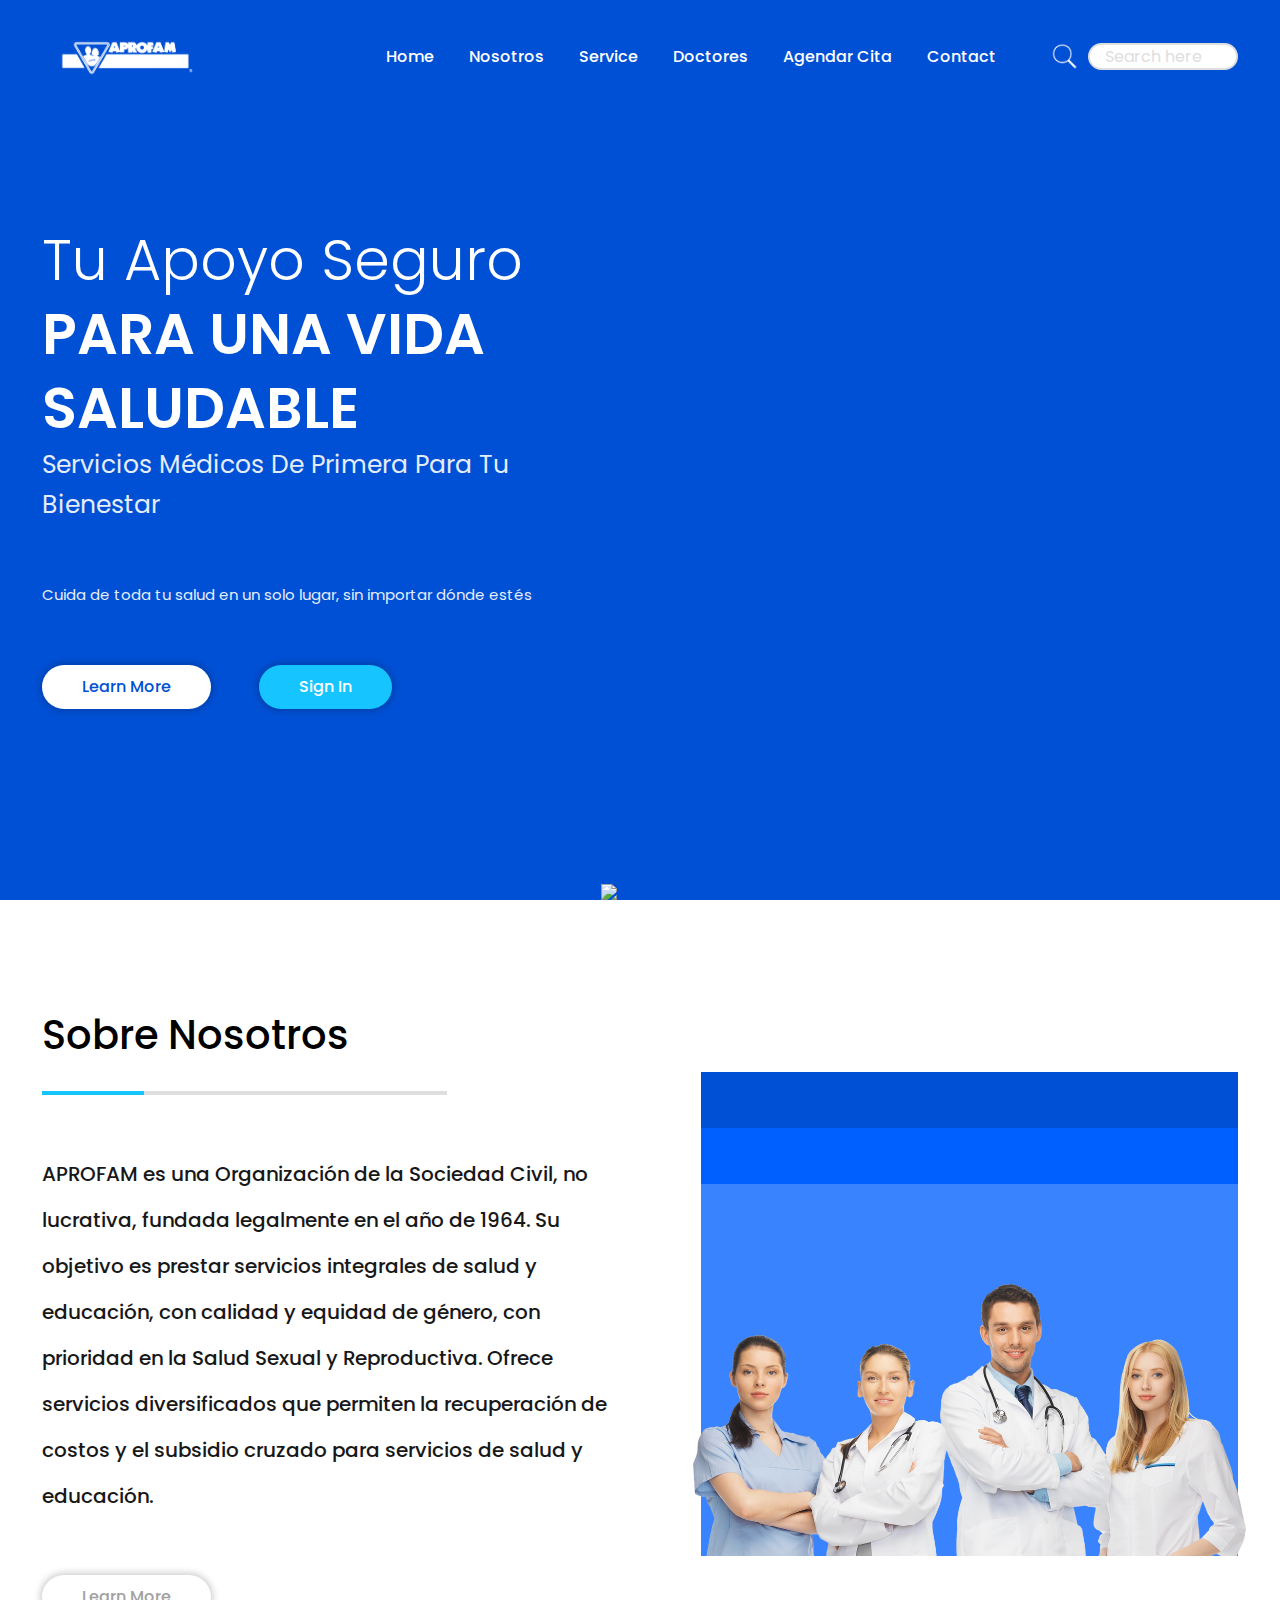
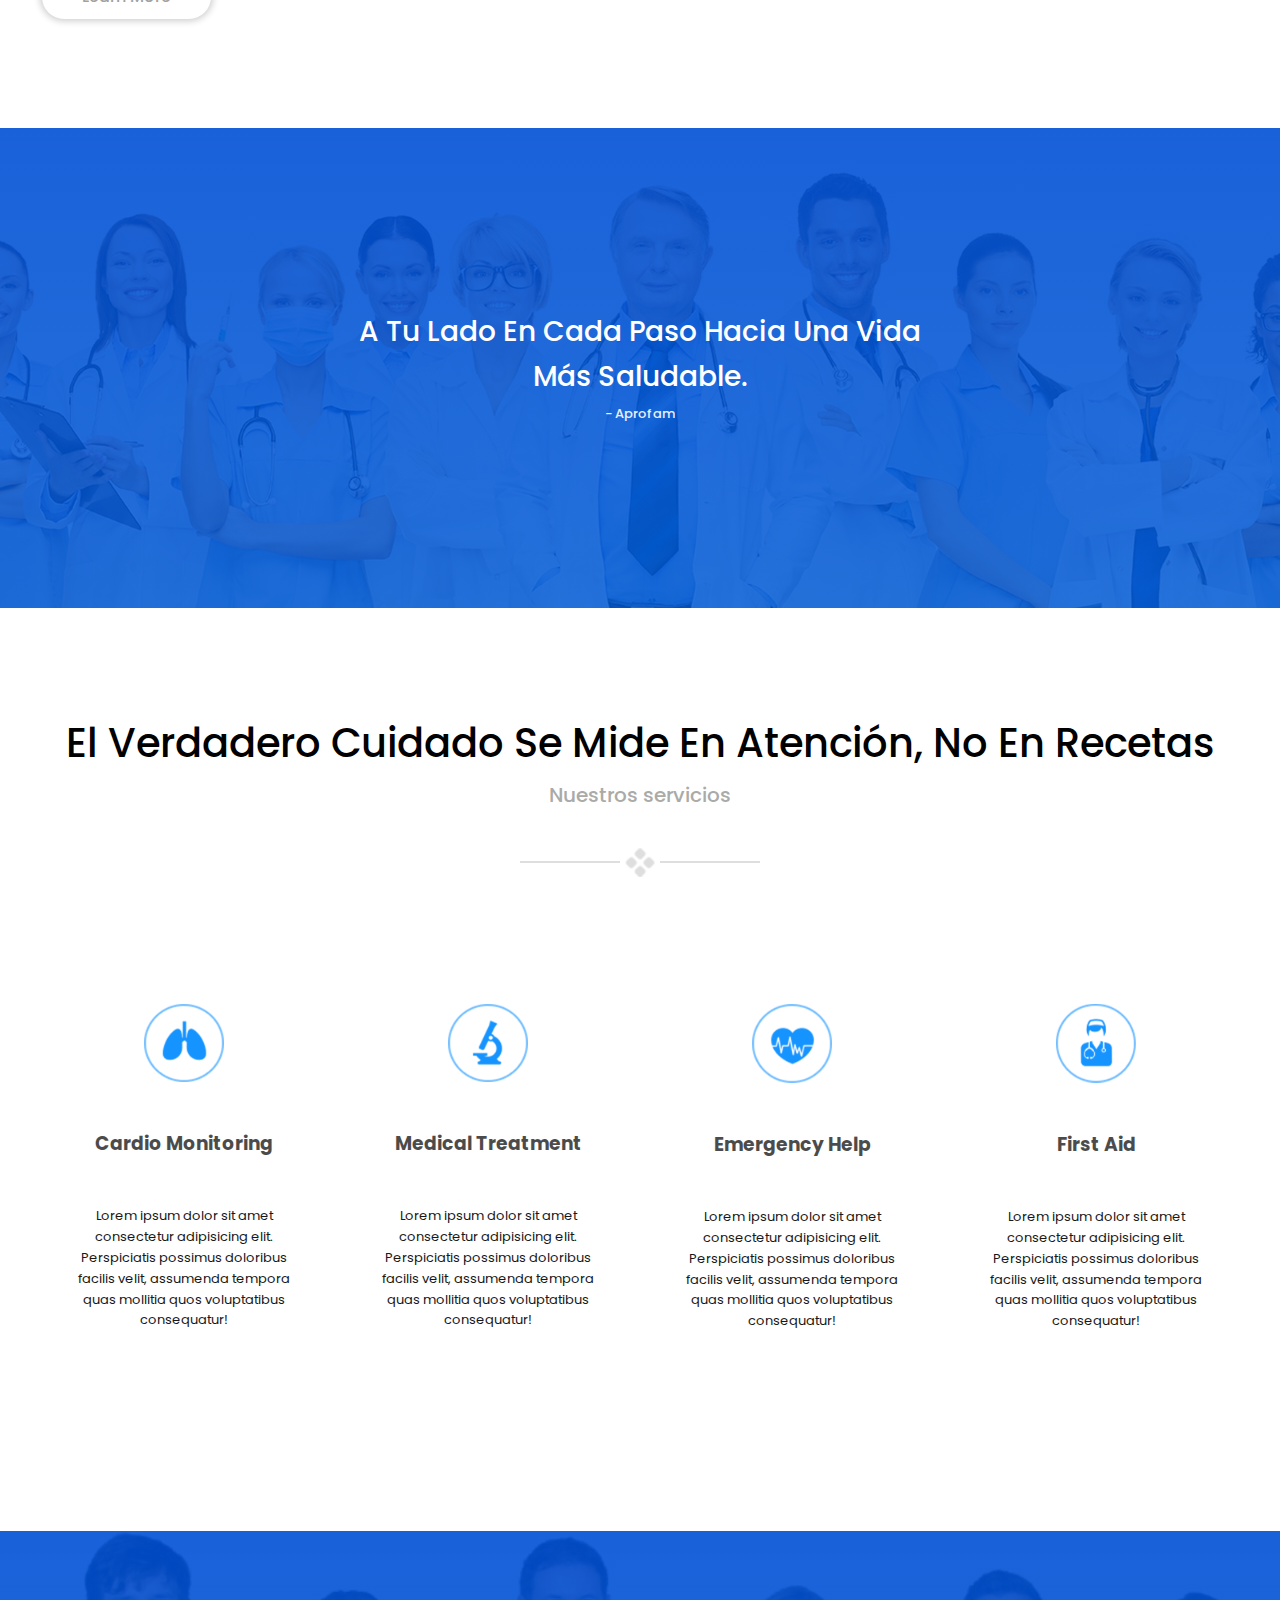
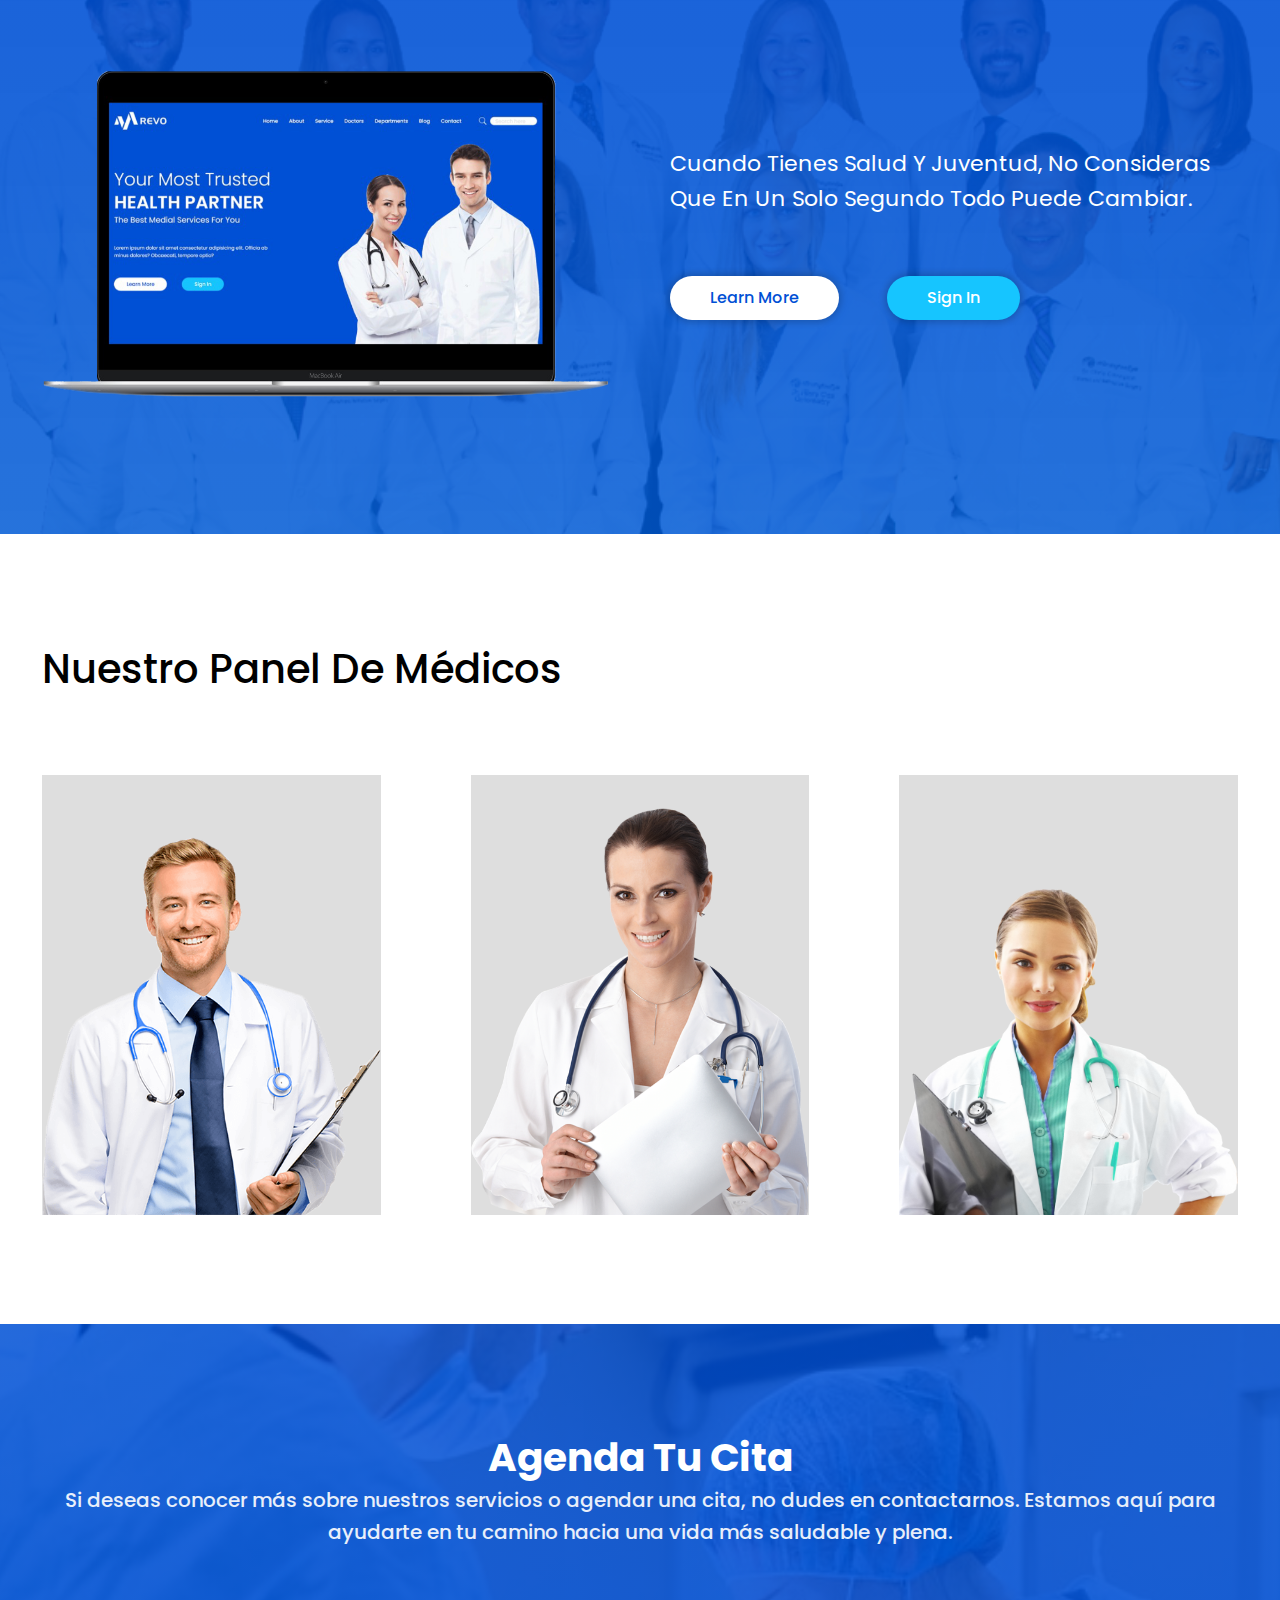
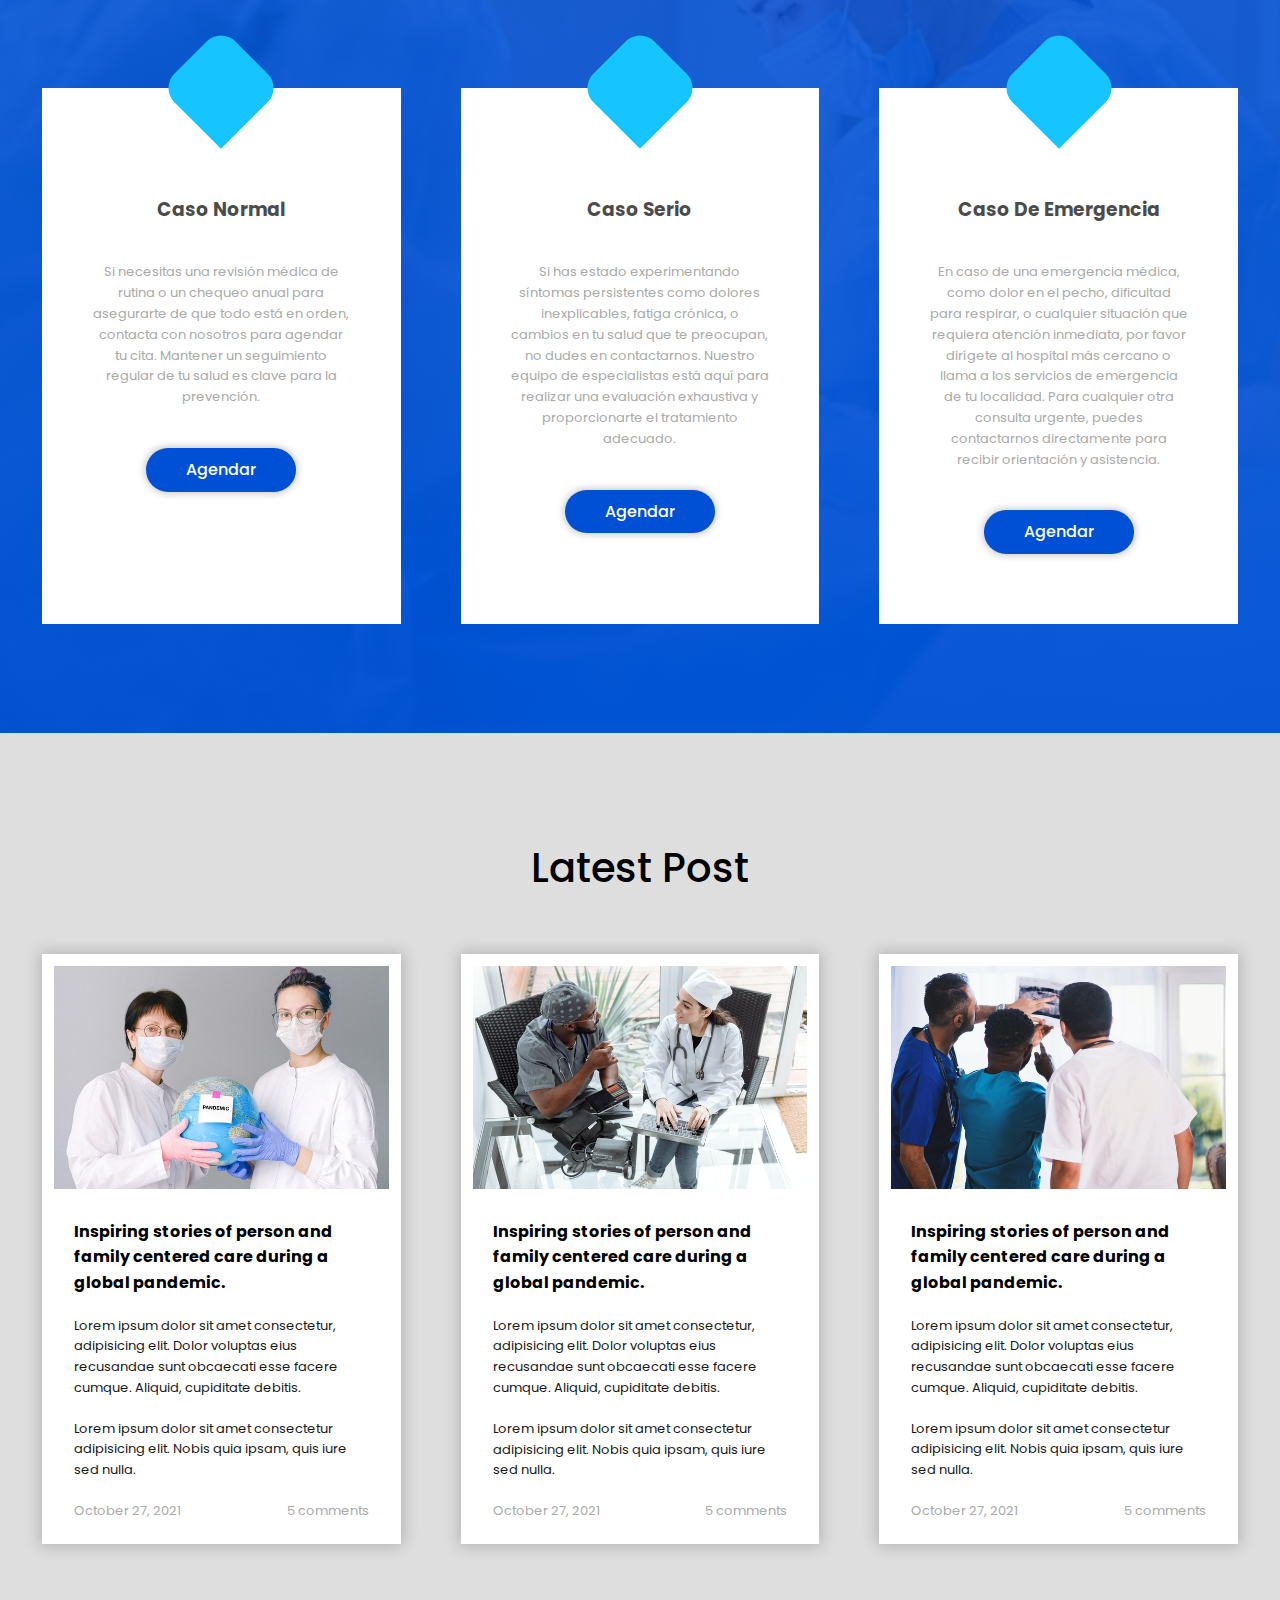
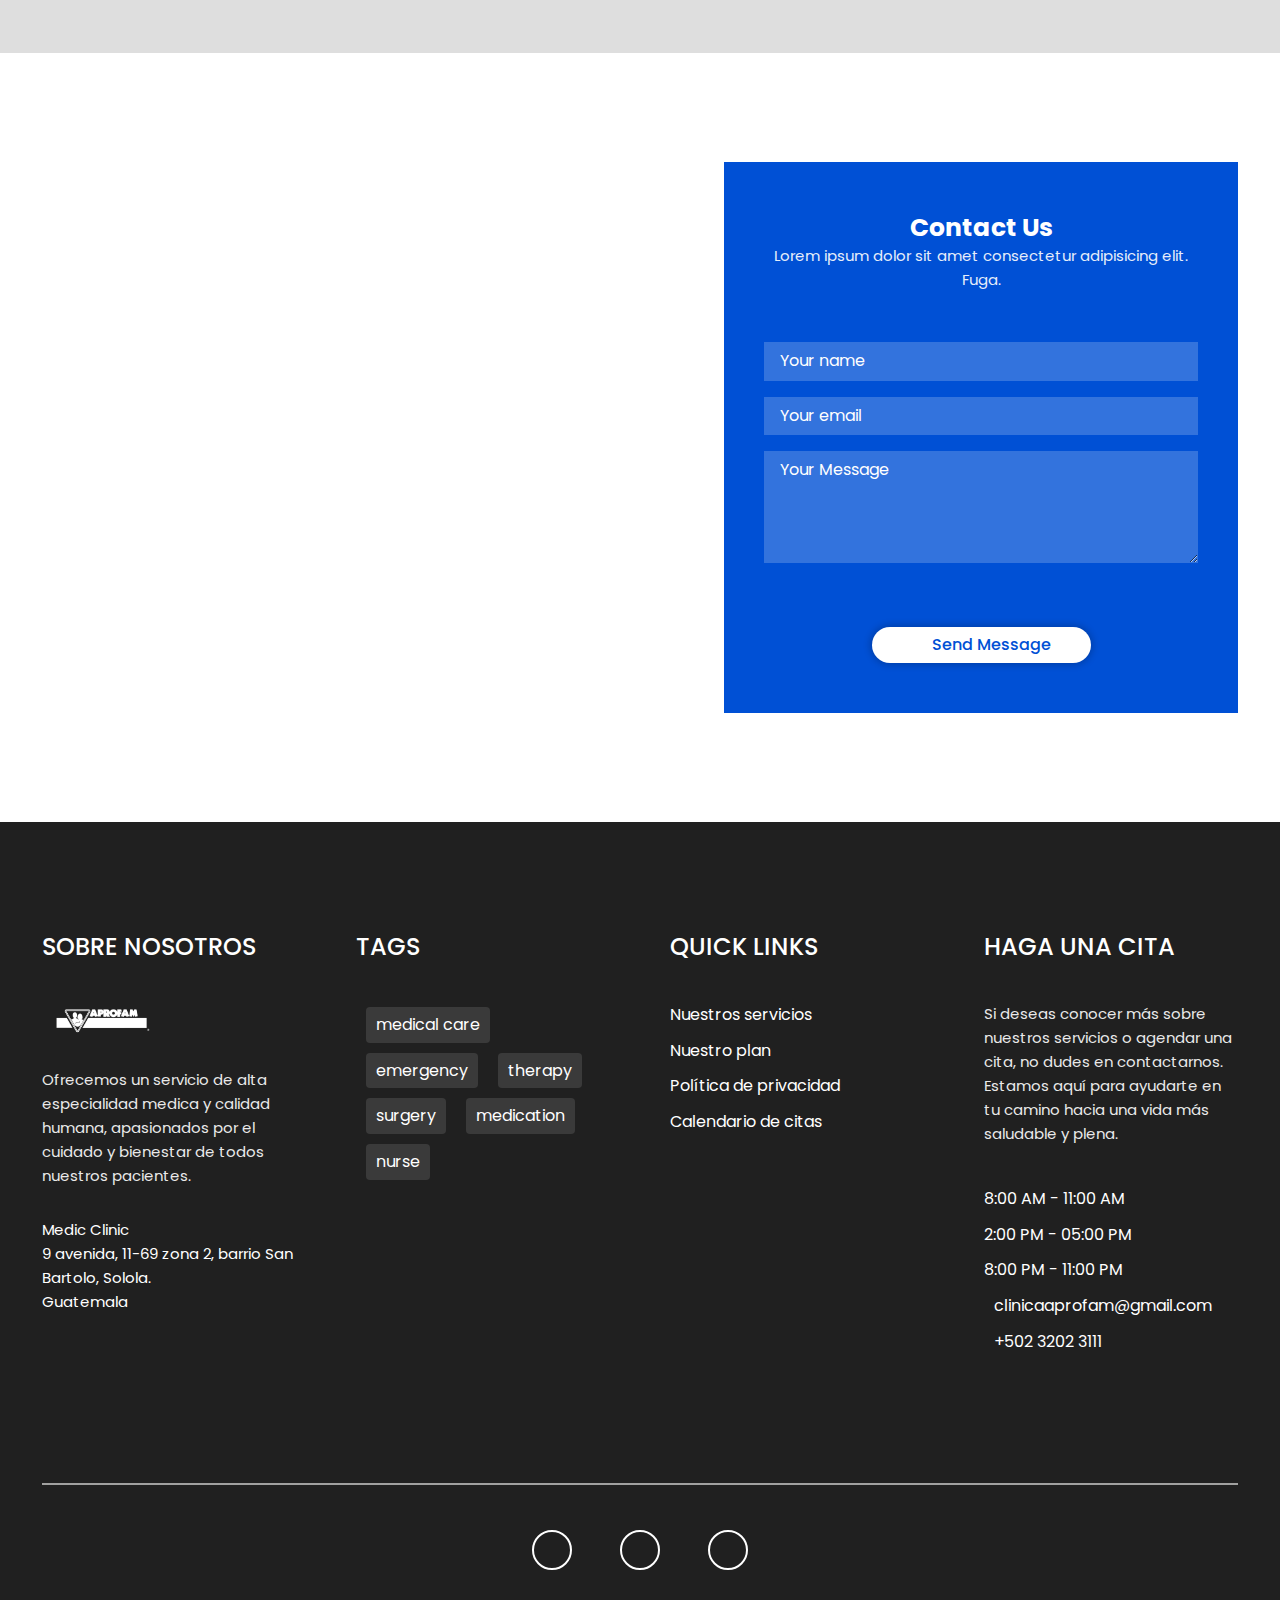
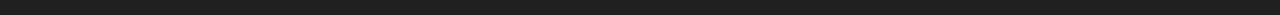
==== commit f209fe07: "Ultimas actualizaciones" ====
--- a/Aprofam/index.html
+++ b/Aprofam/index.html
@@ -13,6 +13,7 @@
     <link rel = "stylesheet" href = "css/normalize.css">
     <!-- custom css -->
     <link rel = "stylesheet" href = "css/main.css">
+
 </head>
 <body>
 
@@ -45,7 +46,7 @@
                             <a href = "#doc-panel" class = "nav-link">Doctores</a>
                         </li>
                         <li class = "nav-item">
-                            <a href = "#" class = "nav-link">Agendar Cita</a>
+                            <a href = "#package-service" class = "nav-link">Agendar Cita</a>
                         </li>
                         <li class = "nav-item">
                             <a href = "#contact" class = "nav-link">Contact</a>
@@ -64,7 +65,7 @@
                 </div> 
             </div>
         </nav>
-
+                    
         <div class = "header-inner text-white text-center">
             <div class = "container grid">
                 <div class = "header-inner-left">
@@ -235,35 +236,35 @@
         <section id = "package-service" class = "package-service py text-center">
             <div class = "container">
                 <div class = "package-service-head text-white">
-                    <h2>Paquetes de servicio</h2>
-                    <p class = "text text-lg">El mejor paquete de servicios para ti</p>
+                    <h2>Agenda tu cita</h2>
+                    <p class = "text text-lg">Si deseas conocer más sobre nuestros servicios o agendar una cita, no dudes en contactarnos. Estamos aquí para ayudarte en tu camino hacia una vida más saludable y plena.</p>
                 </div>
                 <div class = "package-service-inner grid">
                     <div class = "package-service-item bg-white">
                         <div class = "icon flex">
-                            <i class = "fas fa-phone fa-2x"></i>
-                        </div>
-                        <h3>Regular Case</h3>
-                        <p class = "text text-sm">Lorem, ipsum dolor sit amet consectetur adipisicing elit. Consequatur, asperiores. Expedita, reiciendis quos beatae at consequatur voluptatibus fuga iste adipisci.</p>
-                        <a href = "#" class = "btn btn-blue">Read More</a>
+                            <i class = "fas fa-comments fa-2x"></i>
+                        </div>
+                        <h3>Caso normal</h3>
+                        <p class = "text text-sm">Si necesitas una revisión médica de rutina o un chequeo anual para asegurarte de que todo está en orden, contacta con nosotros para agendar tu cita. Mantener un seguimiento regular de tu salud es clave para la prevención.</p>
+                        <a href = "#" class = "btn btn-blue">Agendar</a>
                     </div>
 
                     <div class = "package-service-item bg-white">
                         <div class = "icon flex">
                             <i class = "fas fa-calendar-alt fa-2x"></i>
                         </div>
-                        <h3>Serious Case</h3>
-                        <p class = "text text-sm">Lorem, ipsum dolor sit amet consectetur adipisicing elit. Consequatur, asperiores. Expedita, reiciendis quos beatae at consequatur voluptatibus fuga iste adipisci.</p>
-                        <a href = "#" class = "btn btn-blue">Read More</a>
+                        <h3>Caso serio</h3>
+                        <p class = "text text-sm">Si has estado experimentando síntomas persistentes como dolores inexplicables, fatiga crónica, o cambios en tu salud que te preocupan, no dudes en contactarnos. Nuestro equipo de especialistas está aquí para realizar una evaluación exhaustiva y proporcionarte el tratamiento adecuado.</p>
+                        <a href = "#" class = "btn btn-blue">Agendar</a>
                     </div>
                     
                     <div class = "package-service-item bg-white">
                         <div class = "icon flex">
-                            <i class = "fas fa-comments fa-2x"></i>
-                        </div>
-                        <h3>Emergency Case</h3>
-                        <p class = "text text-sm">Lorem, ipsum dolor sit amet consectetur adipisicing elit. Consequatur, asperiores. Expedita, reiciendis quos beatae at consequatur voluptatibus fuga iste adipisci.</p>
-                        <a href = "#" class = "btn btn-blue">Read More</a>
+                            <i class = "fas fa-phone fa-2x"></i>
+                        </div>
+                        <h3>Caso de emergencia</h3>
+                        <p class = "text text-sm">En caso de una emergencia médica, como dolor en el pecho, dificultad para respirar, o cualquier situación que requiera atención inmediata, por favor dirígete al hospital más cercano o llama a los servicios de emergencia de tu localidad. Para cualquier otra consulta urgente, puedes contactarnos directamente para recibir orientación y asistencia.</p>
+                        <a href = "#" class = "btn btn-blue">Agendar</a>
                     </div>
                 </div>
             </div>
@@ -356,6 +357,7 @@
         </section>
         <!-- end of contact section -->
     </main>
+
 
     <!-- footer  -->
     <footer id = "footer" class = "footer text-center">
@@ -426,7 +428,6 @@
     </footer>
     <!-- end of footer  -->
 
-
     <!-- custom js -->
     <script src = "js/script.js"></script>
 </body>
--- a/Aprofam/css/main.css
+++ b/Aprofam/css/main.css
@@ -1018,4 +1018,4 @@
     -webkit-transition: none!important;
     -o-transition: none!important;
     transition: none!important;
-}+}
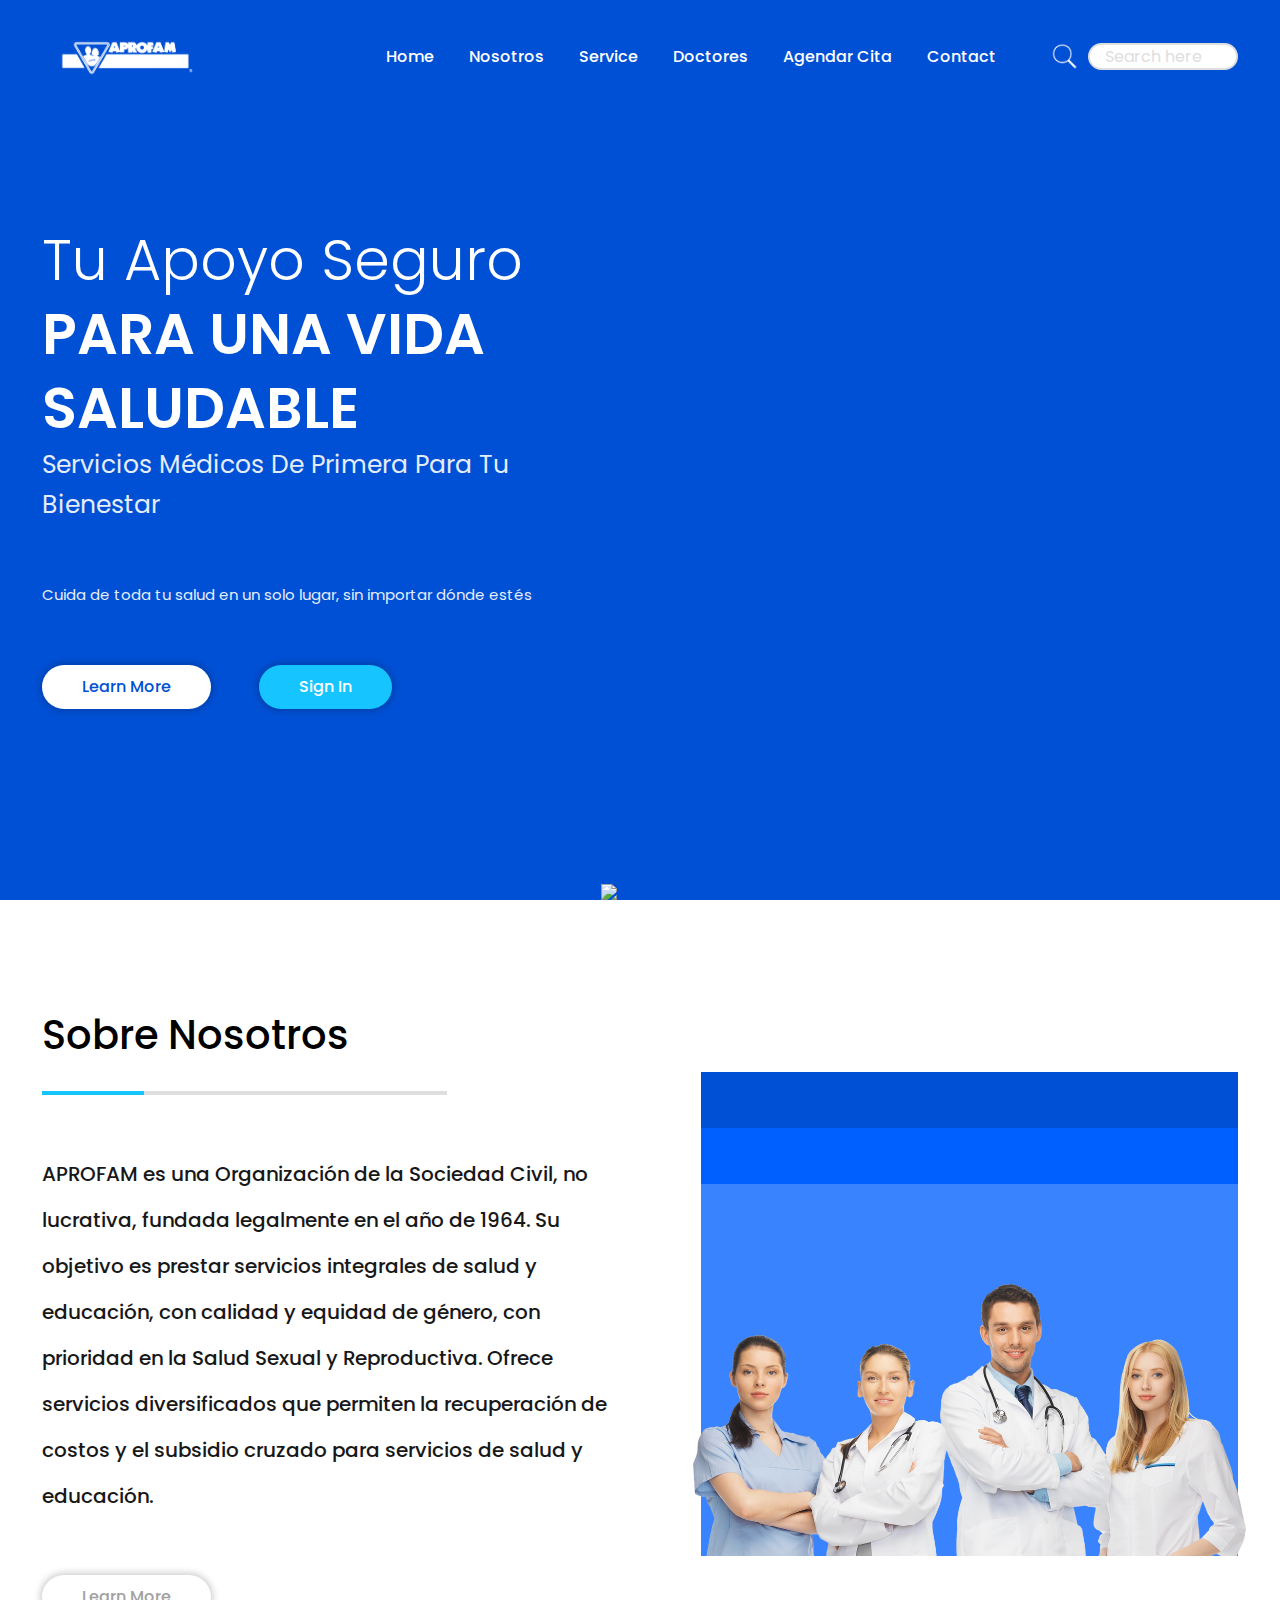
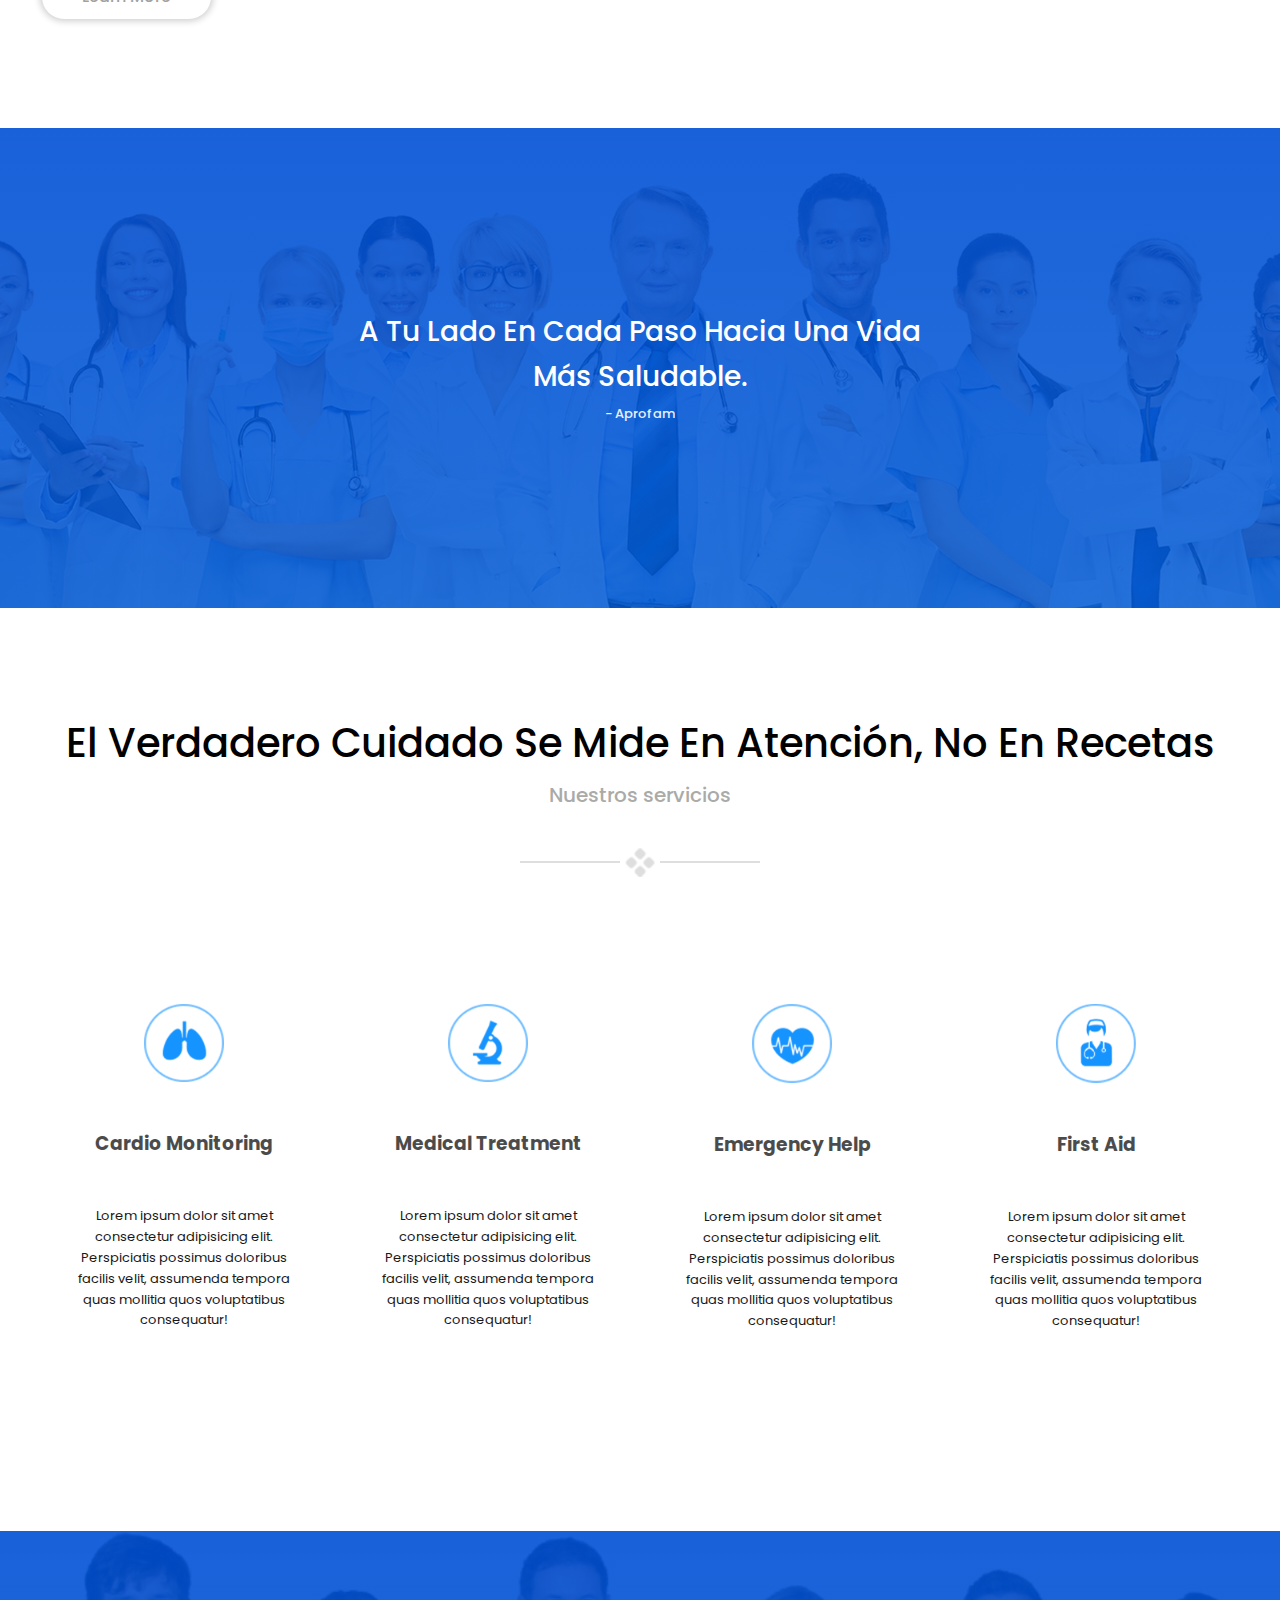
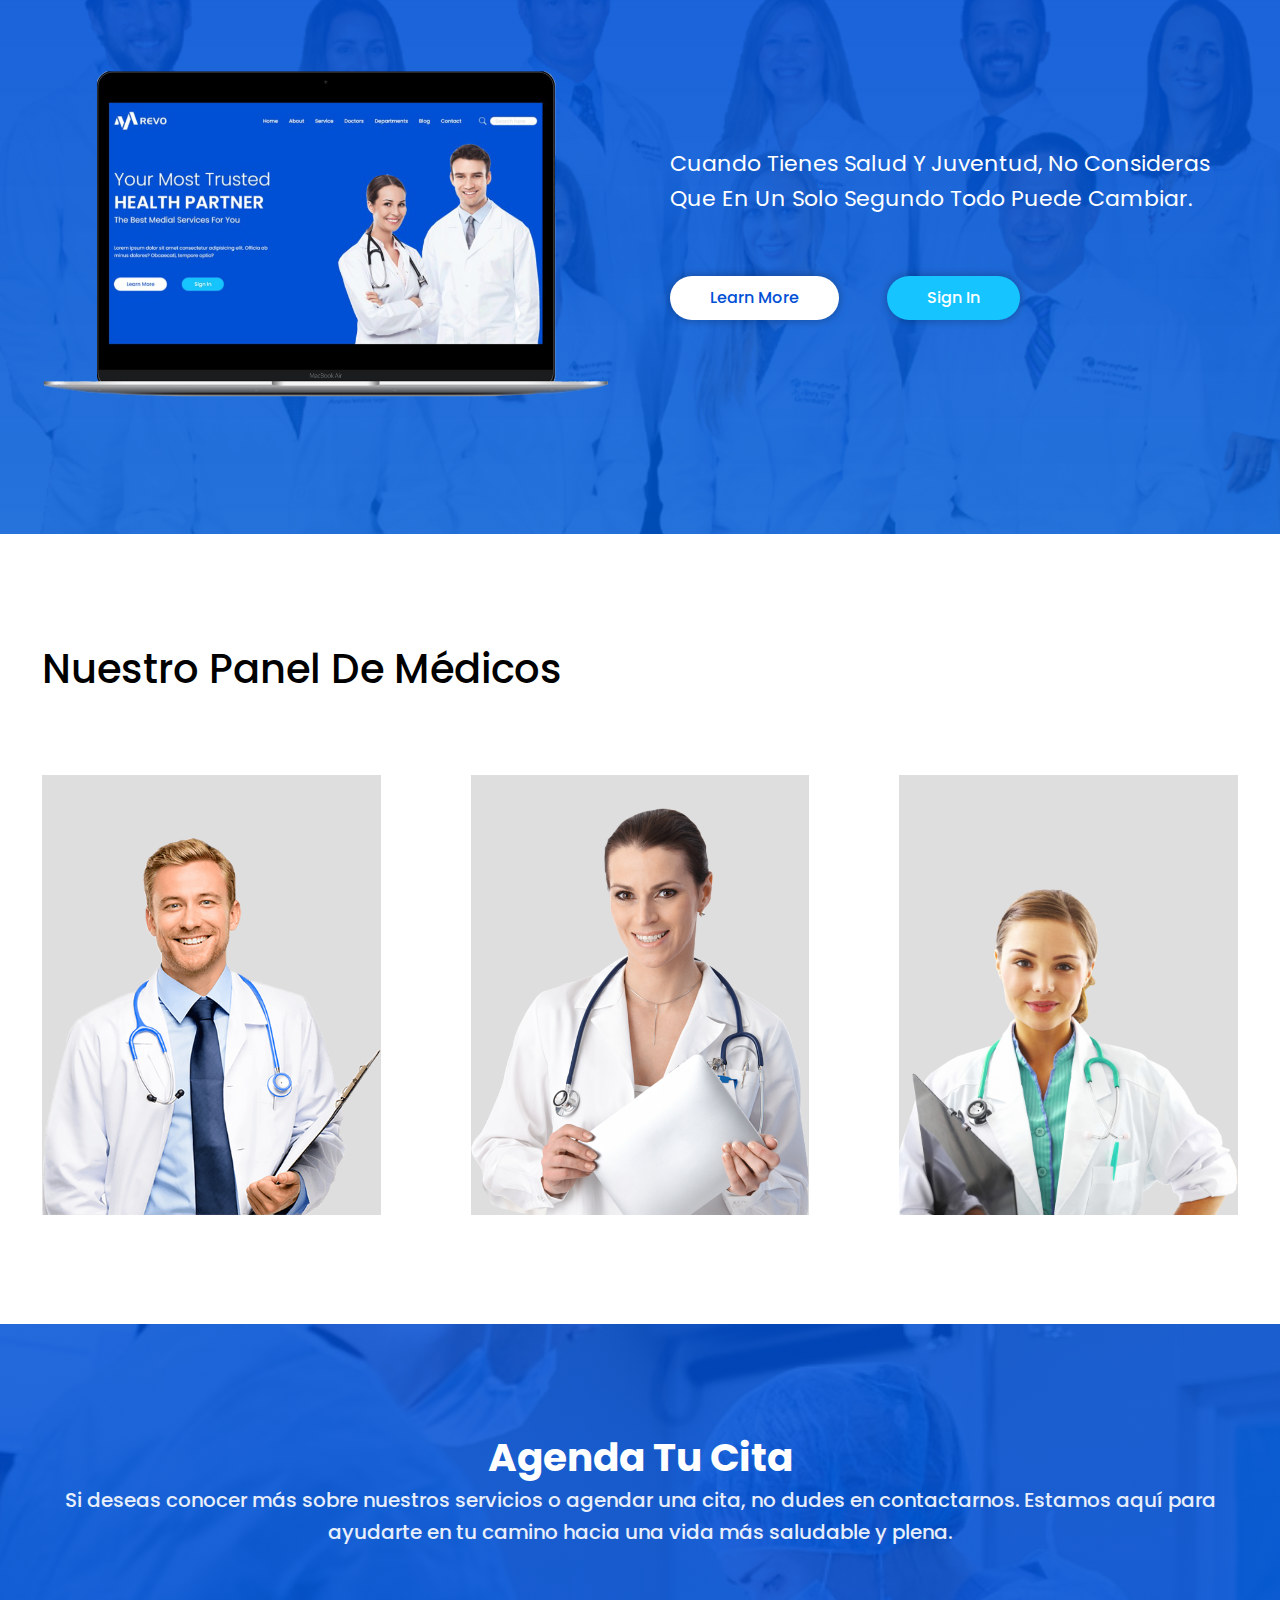
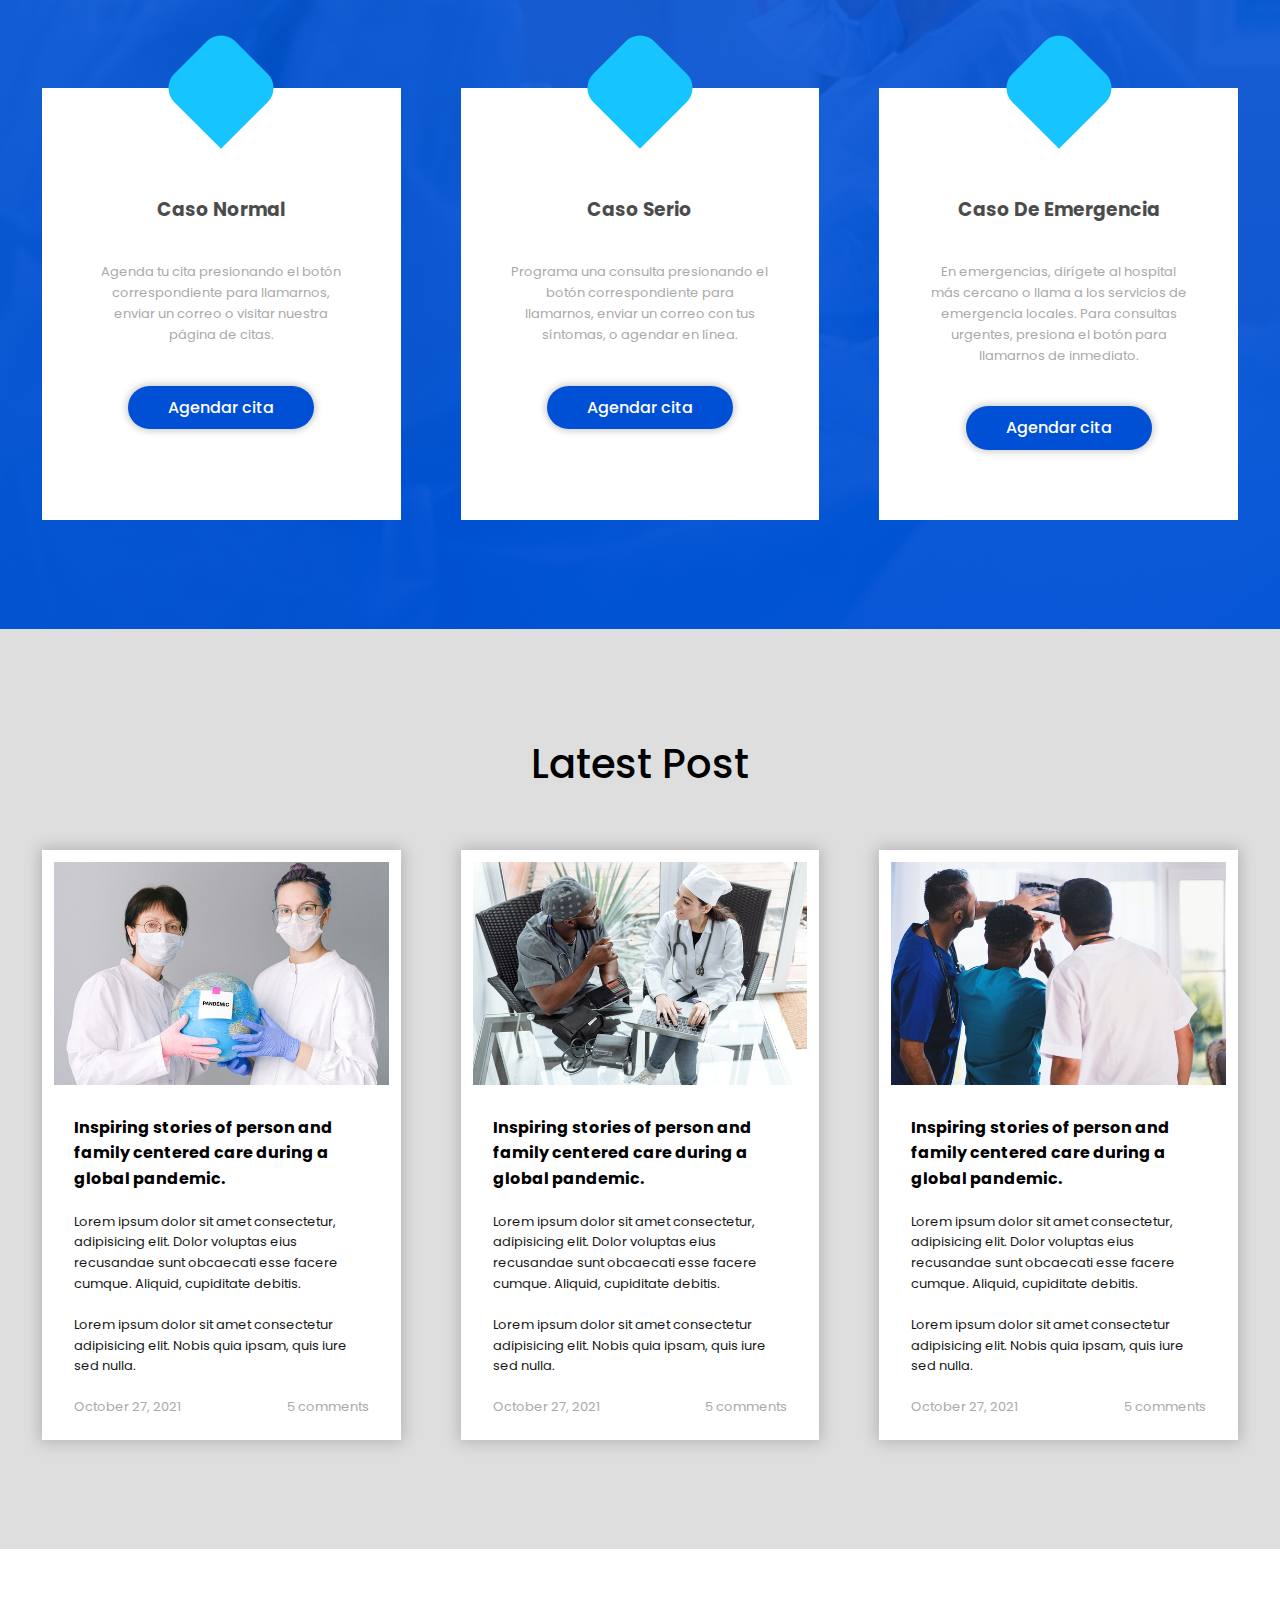
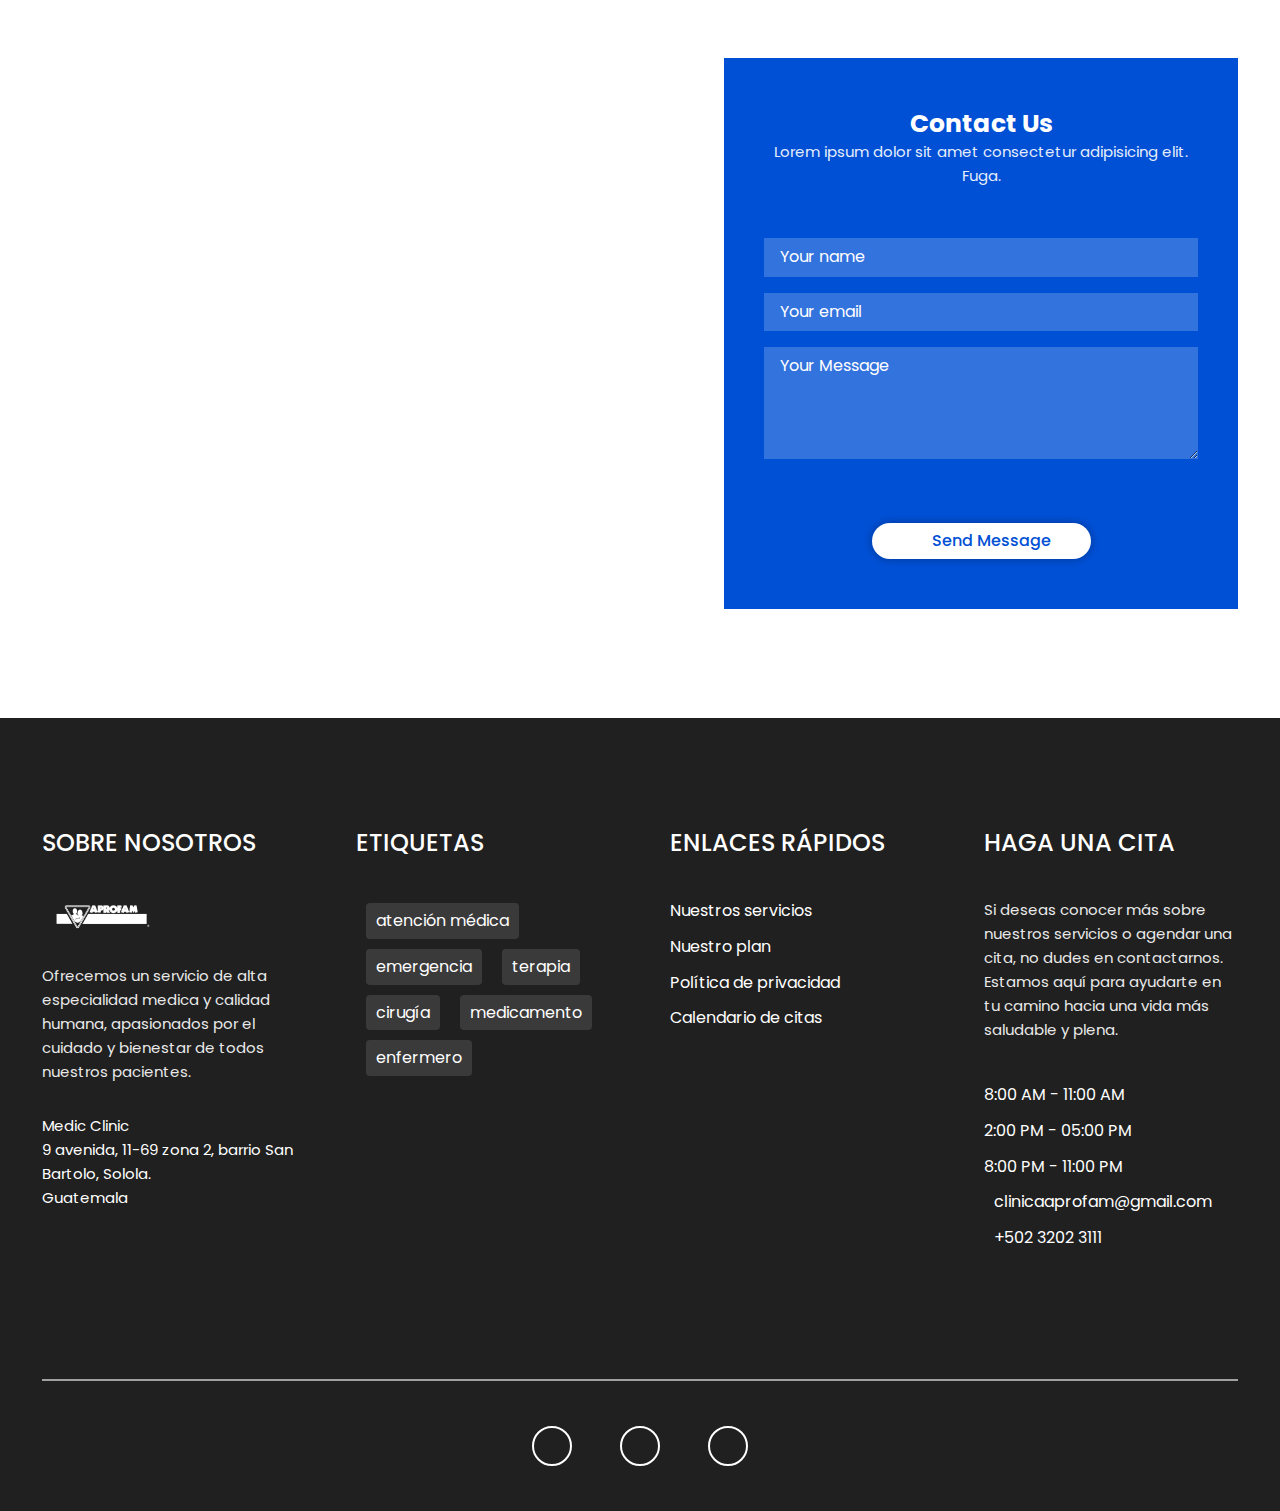
==== commit ae0f8710: "Arregle la pagina de nosotros" ====
--- a/Aprofam/index.html
+++ b/Aprofam/index.html
@@ -245,8 +245,8 @@
                             <i class = "fas fa-comments fa-2x"></i>
                         </div>
                         <h3>Caso normal</h3>
-                        <p class = "text text-sm">Si necesitas una revisión médica de rutina o un chequeo anual para asegurarte de que todo está en orden, contacta con nosotros para agendar tu cita. Mantener un seguimiento regular de tu salud es clave para la prevención.</p>
-                        <a href = "#" class = "btn btn-blue">Agendar</a>
+                        <p class = "text text-sm">Agenda tu cita presionando el botón correspondiente para llamarnos, enviar un correo o visitar nuestra página de citas.</p>
+                        <a href = "#" class = "btn btn-blue">Agendar cita</a>
                     </div>
 
                     <div class = "package-service-item bg-white">
@@ -254,8 +254,8 @@
                             <i class = "fas fa-calendar-alt fa-2x"></i>
                         </div>
                         <h3>Caso serio</h3>
-                        <p class = "text text-sm">Si has estado experimentando síntomas persistentes como dolores inexplicables, fatiga crónica, o cambios en tu salud que te preocupan, no dudes en contactarnos. Nuestro equipo de especialistas está aquí para realizar una evaluación exhaustiva y proporcionarte el tratamiento adecuado.</p>
-                        <a href = "#" class = "btn btn-blue">Agendar</a>
+                        <p class = "text text-sm">Programa una consulta presionando el botón correspondiente para llamarnos, enviar un correo con tus síntomas, o agendar en línea.</p>
+                        <a href = "#" class = "btn btn-blue">Agendar cita</a>
                     </div>
                     
                     <div class = "package-service-item bg-white">
@@ -263,8 +263,8 @@
                             <i class = "fas fa-phone fa-2x"></i>
                         </div>
                         <h3>Caso de emergencia</h3>
-                        <p class = "text text-sm">En caso de una emergencia médica, como dolor en el pecho, dificultad para respirar, o cualquier situación que requiera atención inmediata, por favor dirígete al hospital más cercano o llama a los servicios de emergencia de tu localidad. Para cualquier otra consulta urgente, puedes contactarnos directamente para recibir orientación y asistencia.</p>
-                        <a href = "#" class = "btn btn-blue">Agendar</a>
+                        <p class = "text text-sm">En emergencias, dirígete al hospital más cercano o llama a los servicios de emergencia locales. Para consultas urgentes, presiona el botón para llamarnos de inmediato.</p>
+                        <a href = "#" class = "btn btn-blue">Agendar cita</a>
                     </div>
                 </div>
             </div>
@@ -331,7 +331,7 @@
         <section id = "contact" class = "contact py">
             <div class = "container grid">
                 <div class = "contact-left">
-                    <iframe src="https://www.google.com/maps/embed?pb=!1m18!1m12!1m3!1d2384.6268289831164!2d-6.214682984112116!3d53.29621947996855!2m3!1f0!2f0!3f0!3m2!1i1024!2i768!4f13.1!3m3!1m2!1s0x486709e0c9c80f8f%3A0x92f408d10f2277c2!2sREVO!5e0!3m2!1sen!2snp!4v1636264848776!5m2!1sen!2snp" width="600" height="450" style="border:0;" allowfullscreen="" loading="lazy"></iframe>
+                    <iframe src="https://www.google.com/maps/embed?pb=!1m18!1m12!1m3!1d3860.2426533424705!2d-90.52271342436326!3d14.642162585849164!2m3!1f0!2f0!3f0!3m2!1i1024!2i768!4f13.1!3m3!1m2!1s0x8589a21131b8a03d%3A0x91da0eb9a178d7bb!2sCentral%20Hospital%20APROFAM!5e0!3m2!1sen!2snp!4v1718683810136!5m2!1sen!2snp" width="600" height="450" style="border:0;" allowfullscreen="" loading="lazy" referrerpolicy="no-referrer-when-downgrade"></iframe>
                 </div>
                 <div class = "contact-right text-white text-center bg-blue">
                     <div class = "contact-head">
@@ -357,7 +357,6 @@
         </section>
         <!-- end of contact section -->
     </main>
-
 
     <!-- footer  -->
     <footer id = "footer" class = "footer text-center">
@@ -377,19 +376,19 @@
                 </div>
 
                 <div class = "footer-item">
-                    <h3 class = "footer-head">tags</h3>
+                    <h3 class = "footer-head">ETIQUETAS</h3>
                     <ul class = "tags-list flex">
-                        <li>medical care</li>
-                        <li>emergency</li>
-                        <li>therapy</li>
-                        <li>surgery</li>
-                        <li>medication</li>
-                        <li>nurse</li>
+                        <li>atención médica</li>
+                        <li>emergencia</li>
+                        <li>terapia</li>
+                        <li>cirugía</li>
+                        <li>medicamento</li>
+                        <li>enfermero</li>
                     </ul>
                 </div>
 
                 <div class = "footer-item">
-                    <h3 class = "footer-head">Quick Links</h3>
+                    <h3 class = "footer-head">Enlaces rápidos</h3>
                     <ul>
                         <li><a href = "#" class = "text-white">Nuestros servicios</a></li>
                         <li><a href = "#" class = "text-white">Nuestro plan</a></li>
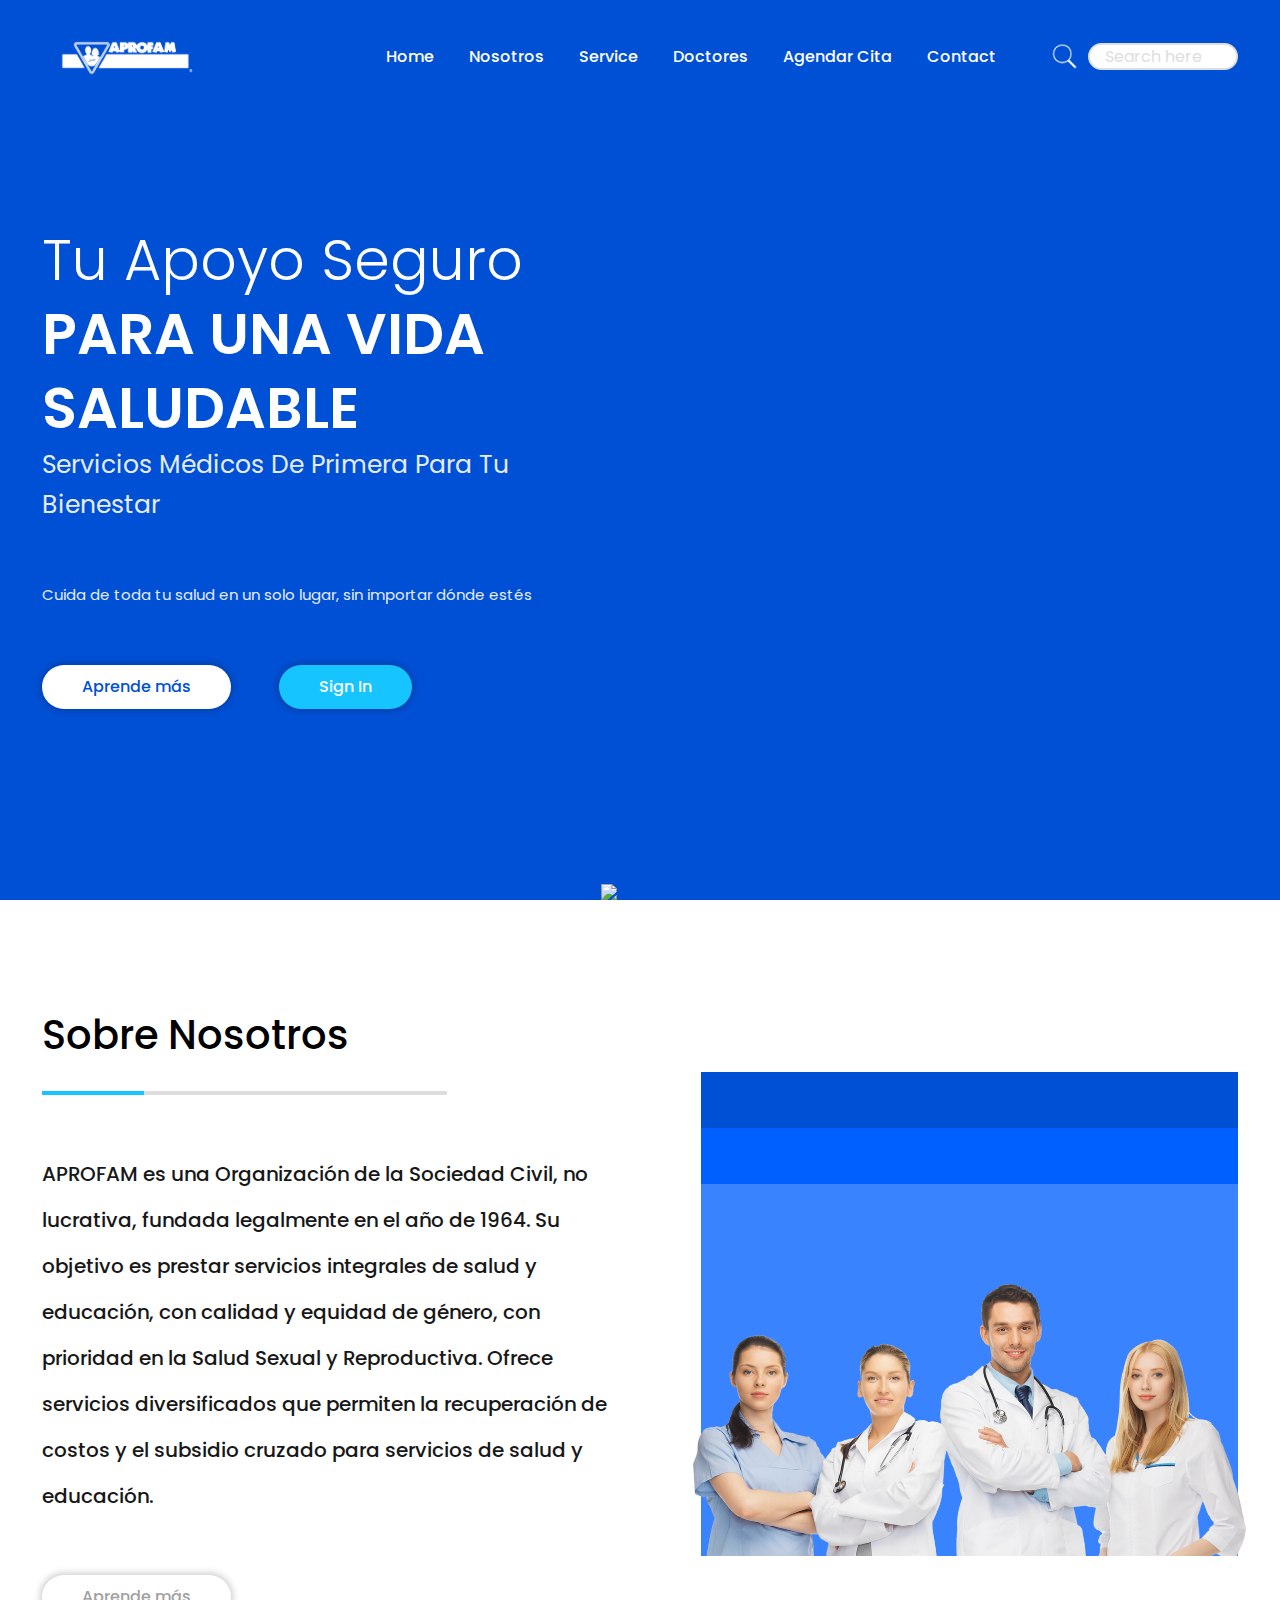
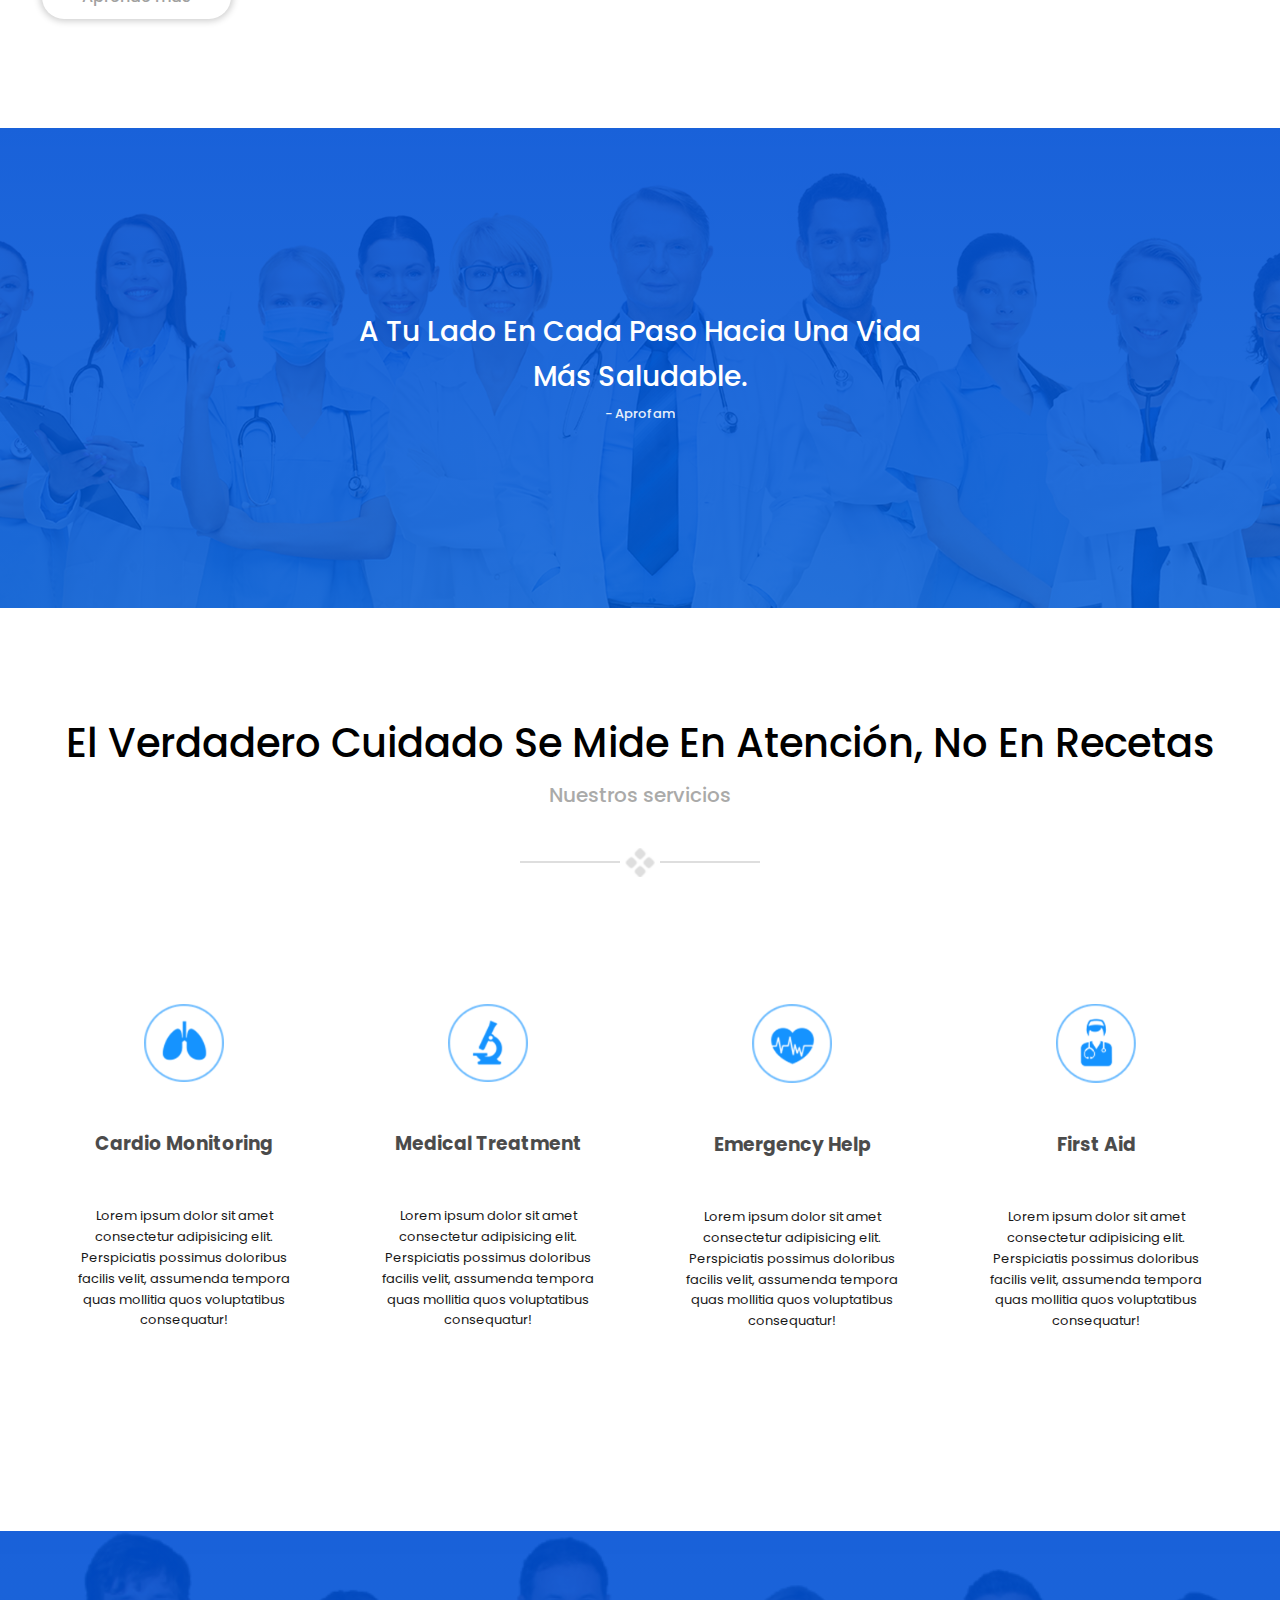
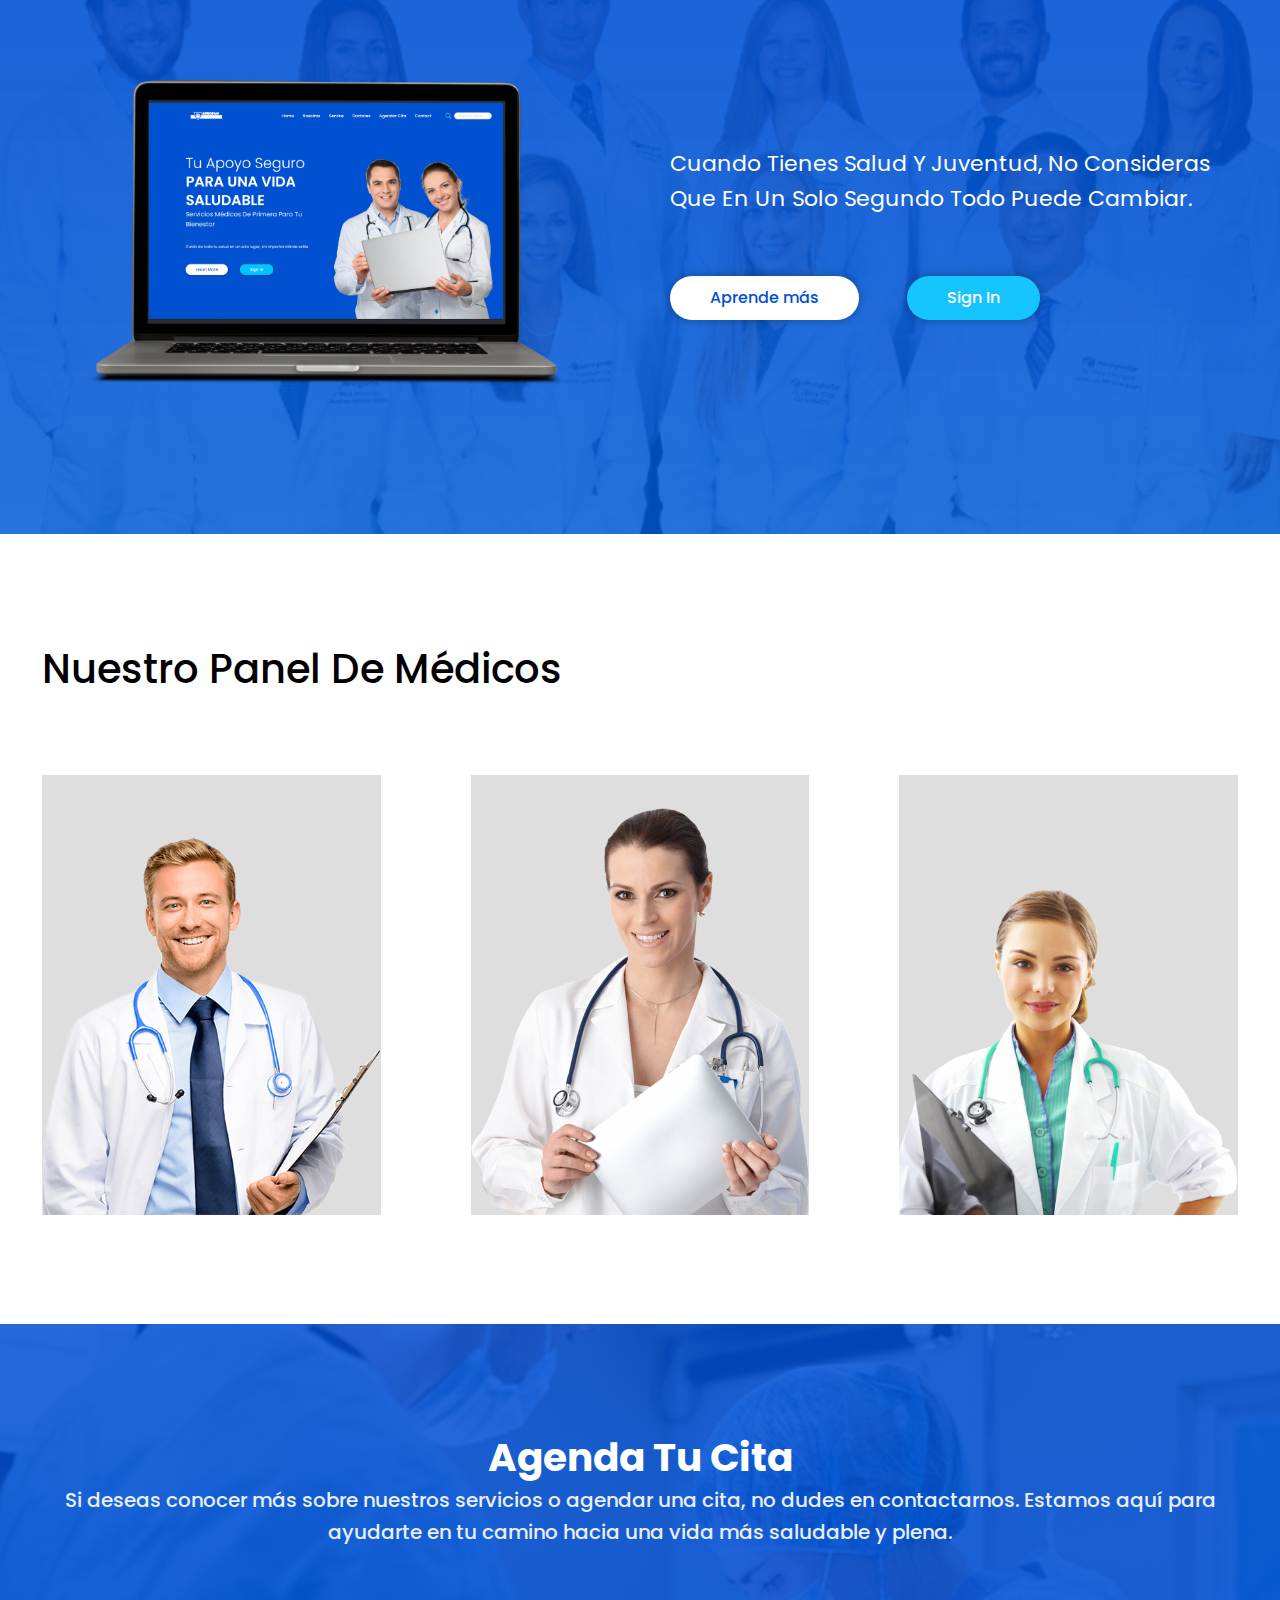
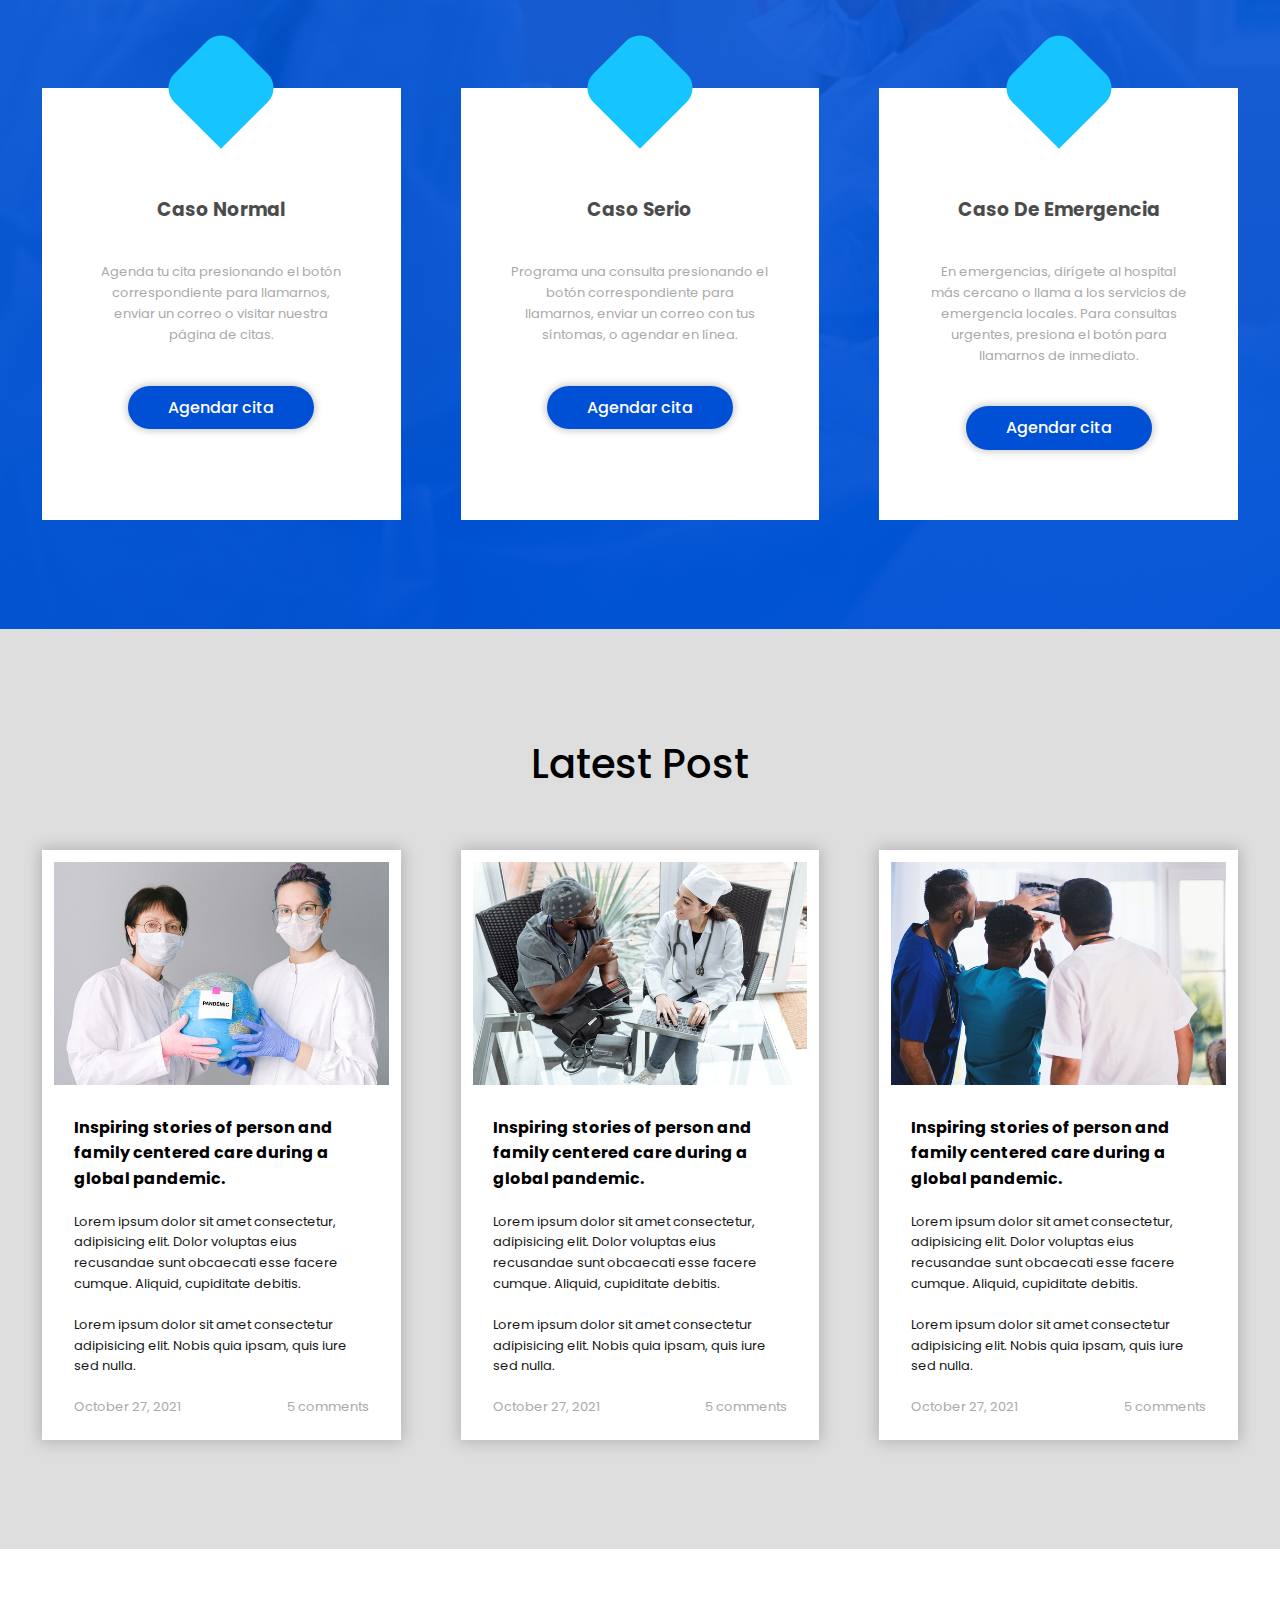
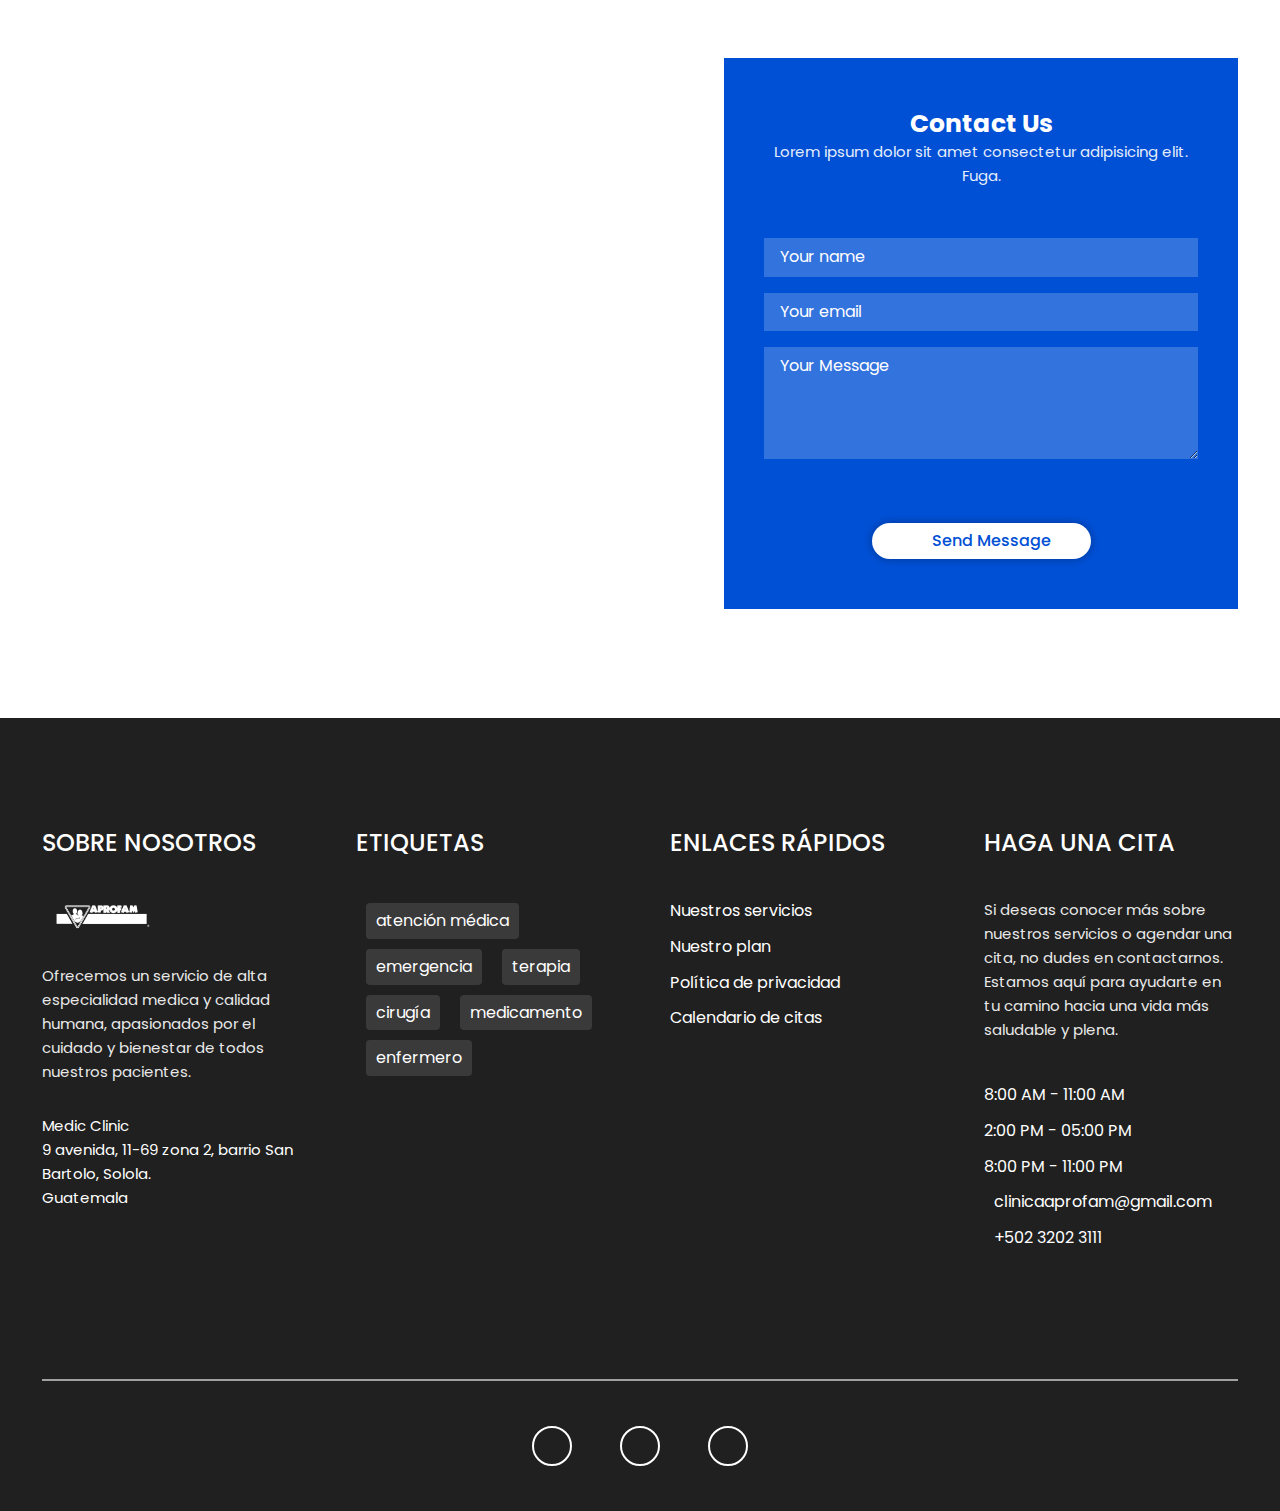
==== commit e6ea588f: "Modificacion de Readmore.html" ====
--- a/Aprofam/index.html
+++ b/Aprofam/index.html
@@ -66,14 +66,14 @@
             </div>
         </nav>
                     
-        <div class = "header-inner text-white text-center">
+        <div class = "header-inner text-white text-center"> 
             <div class = "container grid">
                 <div class = "header-inner-left">
                     <h1>Tu apoyo seguro<br> <span>para una vida saludable</span></h1>
                     <p class = "lead">Servicios médicos de primera para tu bienestar</p>
                     <p class = "text text-md">Cuida de toda tu salud en un solo lugar, sin importar dónde estés</p>
                     <div class = "btn-group">
-                        <a href = "Readmore.html" class = "btn btn-white">Learn More</a>
+                        <a href = "Readmore.html" class = "btn btn-white">Aprende más</a>
                         <a href = "Login.htm" class = "btn btn-light-blue">Sign In</a>
                     </div>
                 </div>
@@ -103,7 +103,7 @@
                             servicios diversificados que permiten la recuperación
                             de costos y el subsidio cruzado para servicios de
                             salud y educación.</p>
-                        <a href = "Readmore.html" class = "btn btn-white">Learn More</a>
+                        <a href = "Readmore.html" class = "btn btn-white">Aprende más</a>
                     </div>
                     <div class = "about-right flex">
                         <div class = "img">
@@ -177,12 +177,12 @@
         <section id = "banner-two" class = "banner-two text-center">
             <div class = "container grid">
                 <div class = "banner-two-left">
-                    <img src = "images/banner-2-img.png">
+                    <img src = "images/laptop.png">
                 </div>
                 <div class = "banner-two-right">
                     <p class = "lead text-white">Cuando tienes salud y juventud, no consideras que en un solo segundo todo puede cambiar.</p>
                     <div class = "btn-group">
-                        <a href = "#" class = "btn btn-white">Learn More</a>
+                        <a href = "Readmore.html" class = "btn btn-white">Aprende más</a>
                         <a href = "#" class = "btn btn-light-blue">Sign In</a>
                     </div>
                 </div>
@@ -246,7 +246,7 @@
                         </div>
                         <h3>Caso normal</h3>
                         <p class = "text text-sm">Agenda tu cita presionando el botón correspondiente para llamarnos, enviar un correo o visitar nuestra página de citas.</p>
-                        <a href = "#" class = "btn btn-blue">Agendar cita</a>
+                        <a href = "https://wa.me/+50232023111" class = "btn btn-blue">Agendar cita</a>
                     </div>
 
                     <div class = "package-service-item bg-white">
@@ -255,7 +255,7 @@
                         </div>
                         <h3>Caso serio</h3>
                         <p class = "text text-sm">Programa una consulta presionando el botón correspondiente para llamarnos, enviar un correo con tus síntomas, o agendar en línea.</p>
-                        <a href = "#" class = "btn btn-blue">Agendar cita</a>
+                        <a href = "tel:+50232023111" class = "btn btn-blue">Agendar cita</a>
                     </div>
                     
                     <div class = "package-service-item bg-white">
@@ -264,7 +264,7 @@
                         </div>
                         <h3>Caso de emergencia</h3>
                         <p class = "text text-sm">En emergencias, dirígete al hospital más cercano o llama a los servicios de emergencia locales. Para consultas urgentes, presiona el botón para llamarnos de inmediato.</p>
-                        <a href = "#" class = "btn btn-blue">Agendar cita</a>
+                        <a href = "tel:+50242096256" class = "btn btn-blue">Agendar cita</a>
                     </div>
                 </div>
             </div>
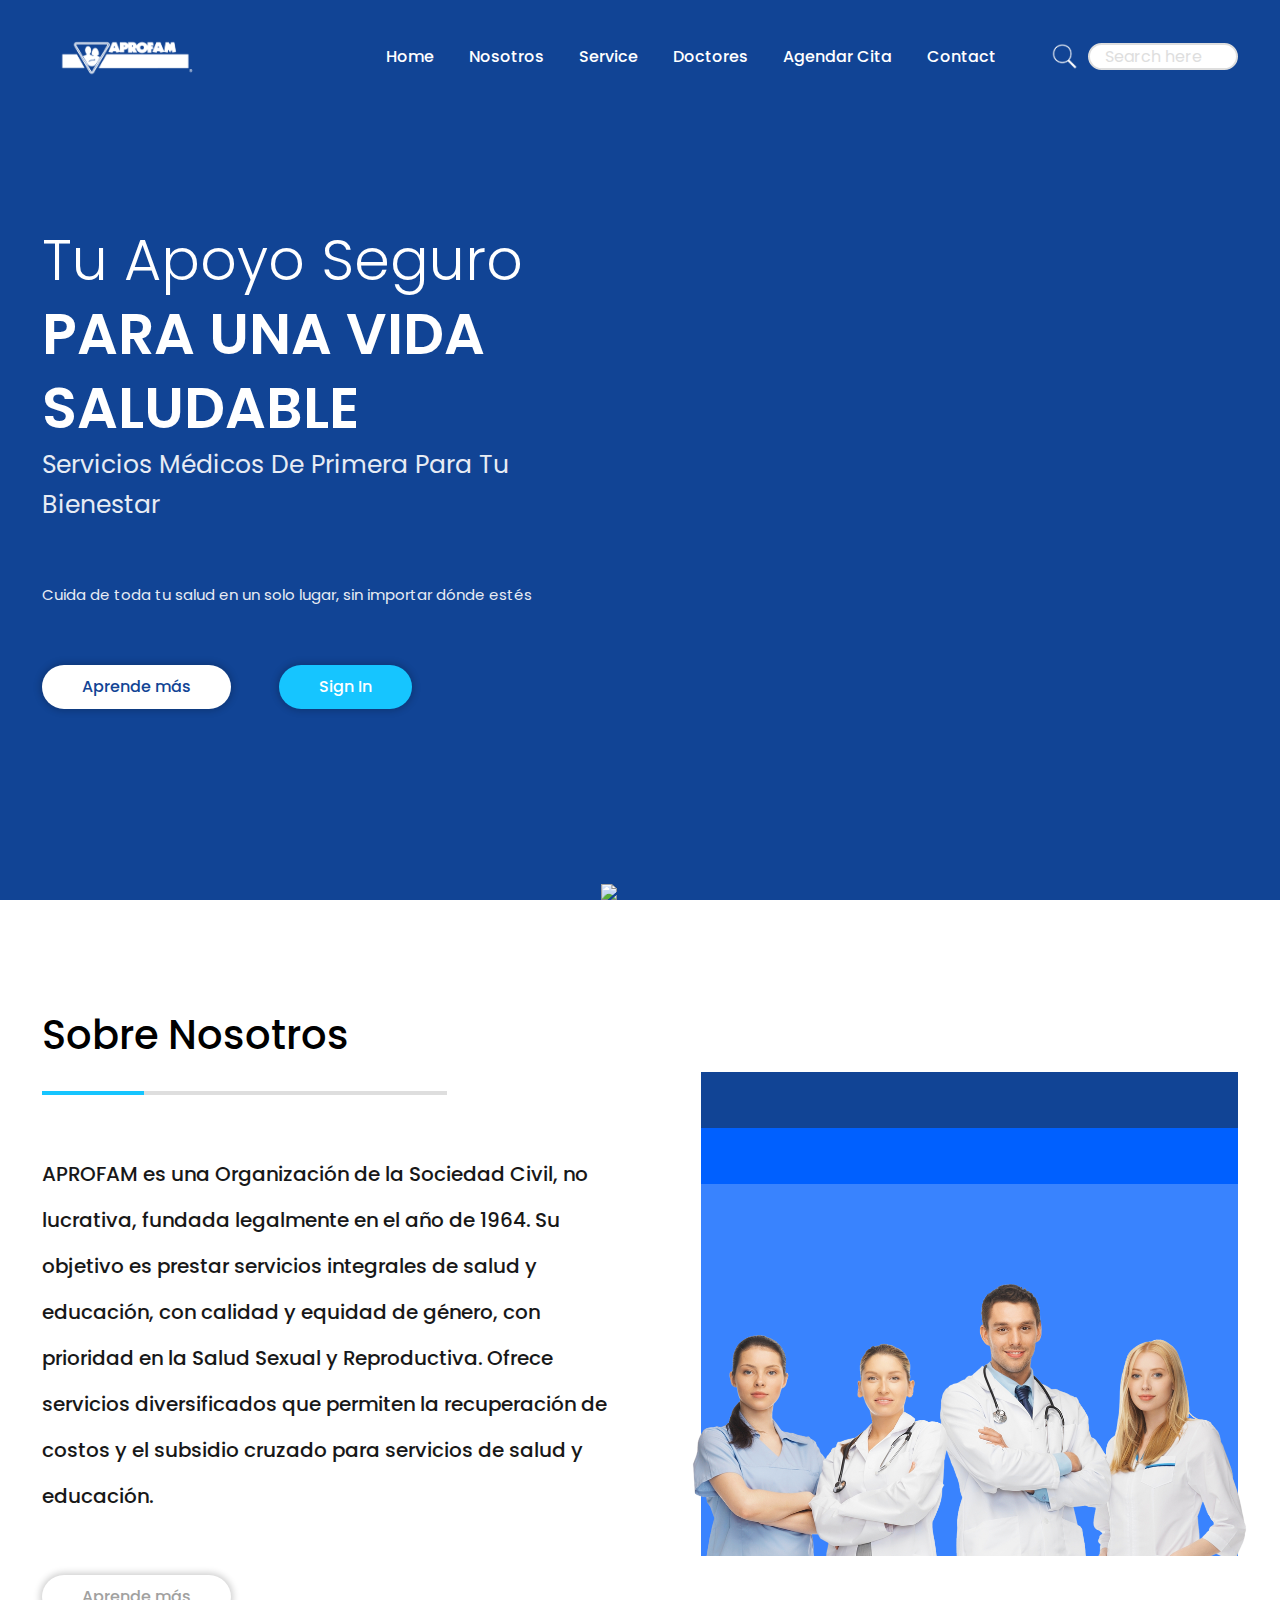
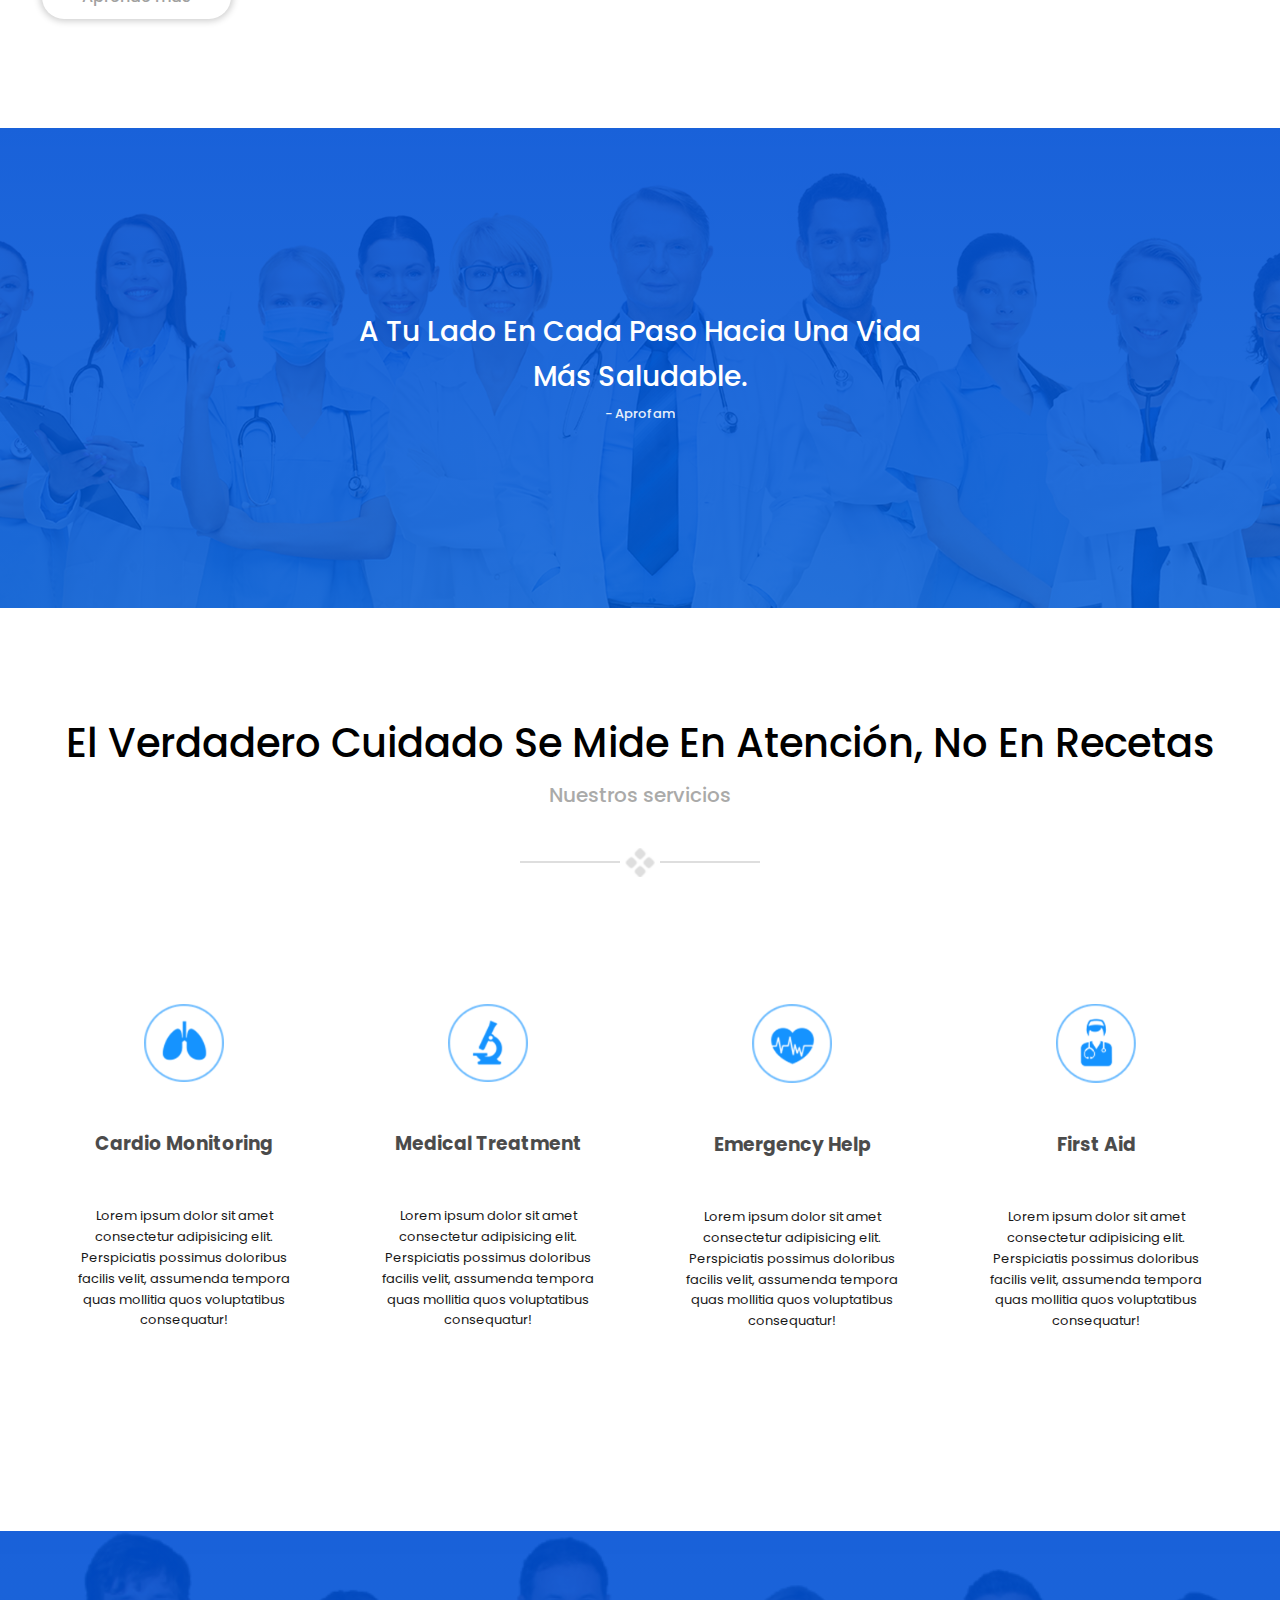
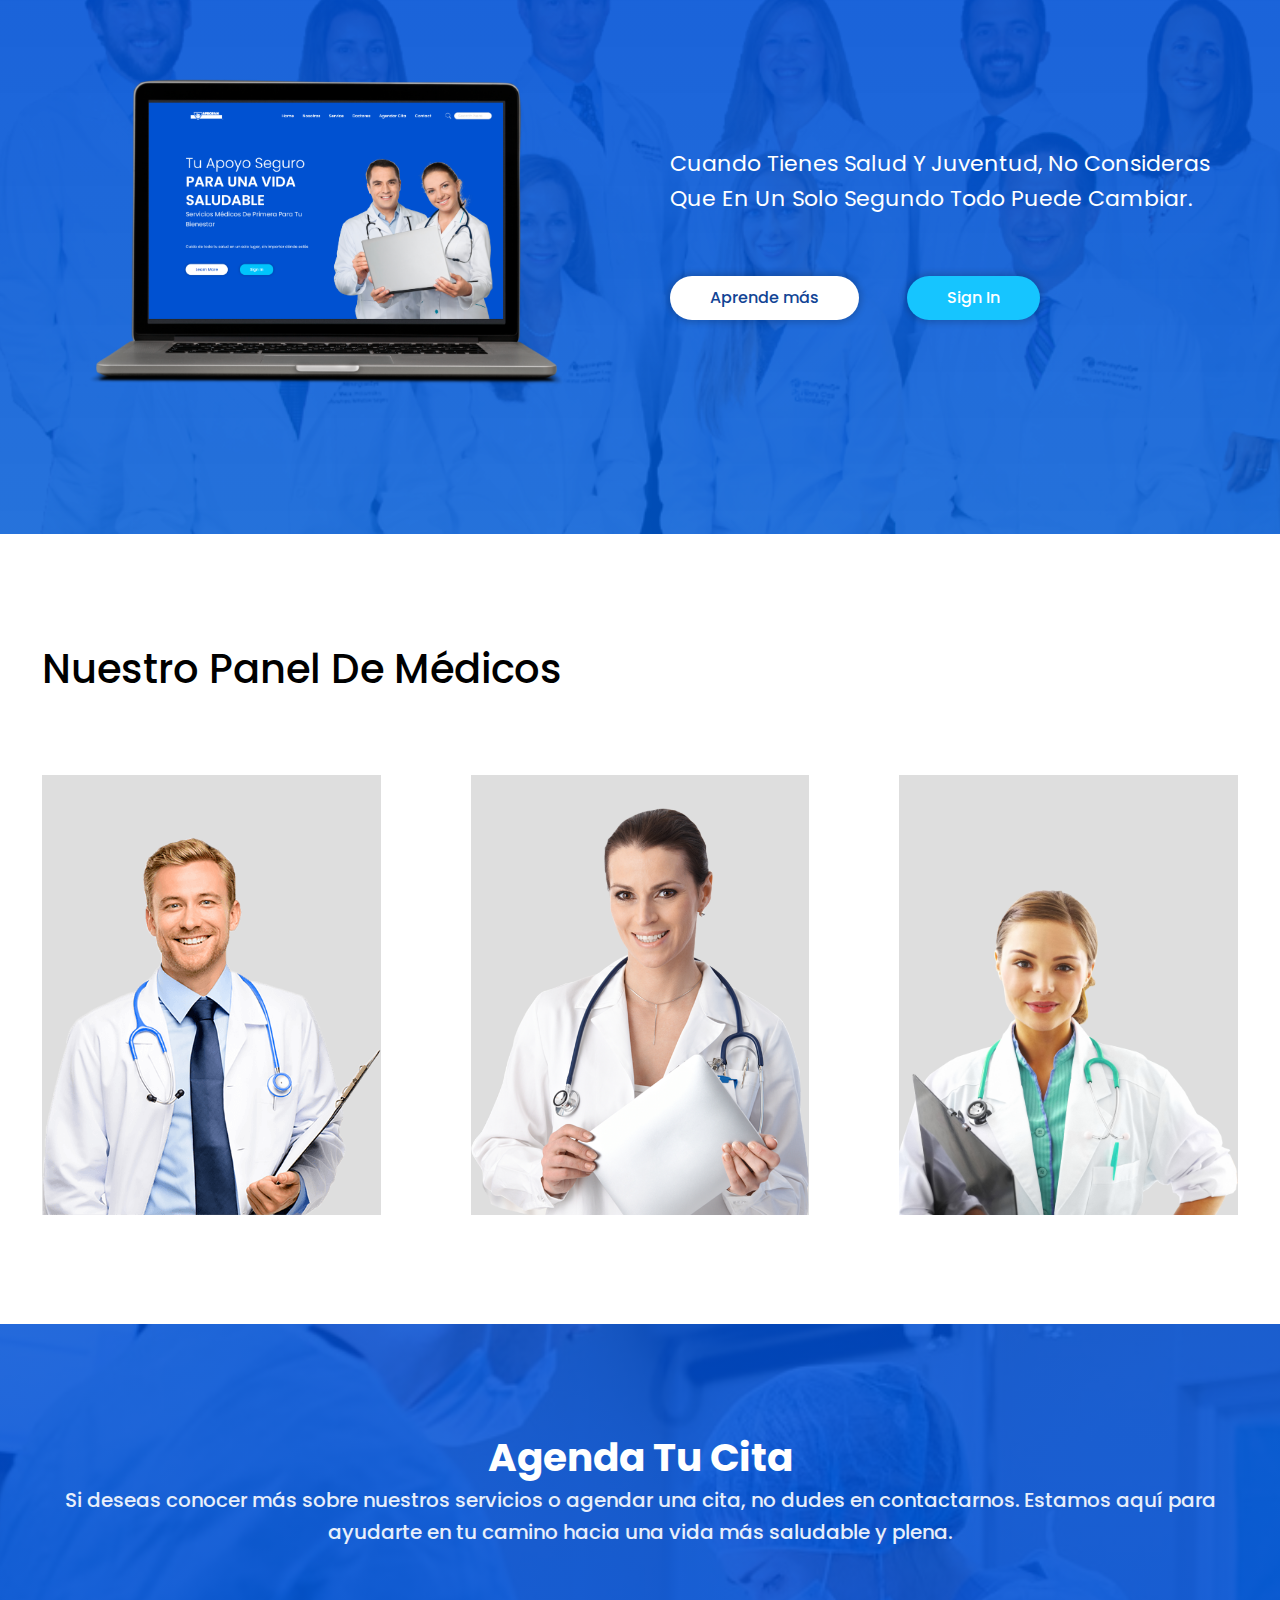
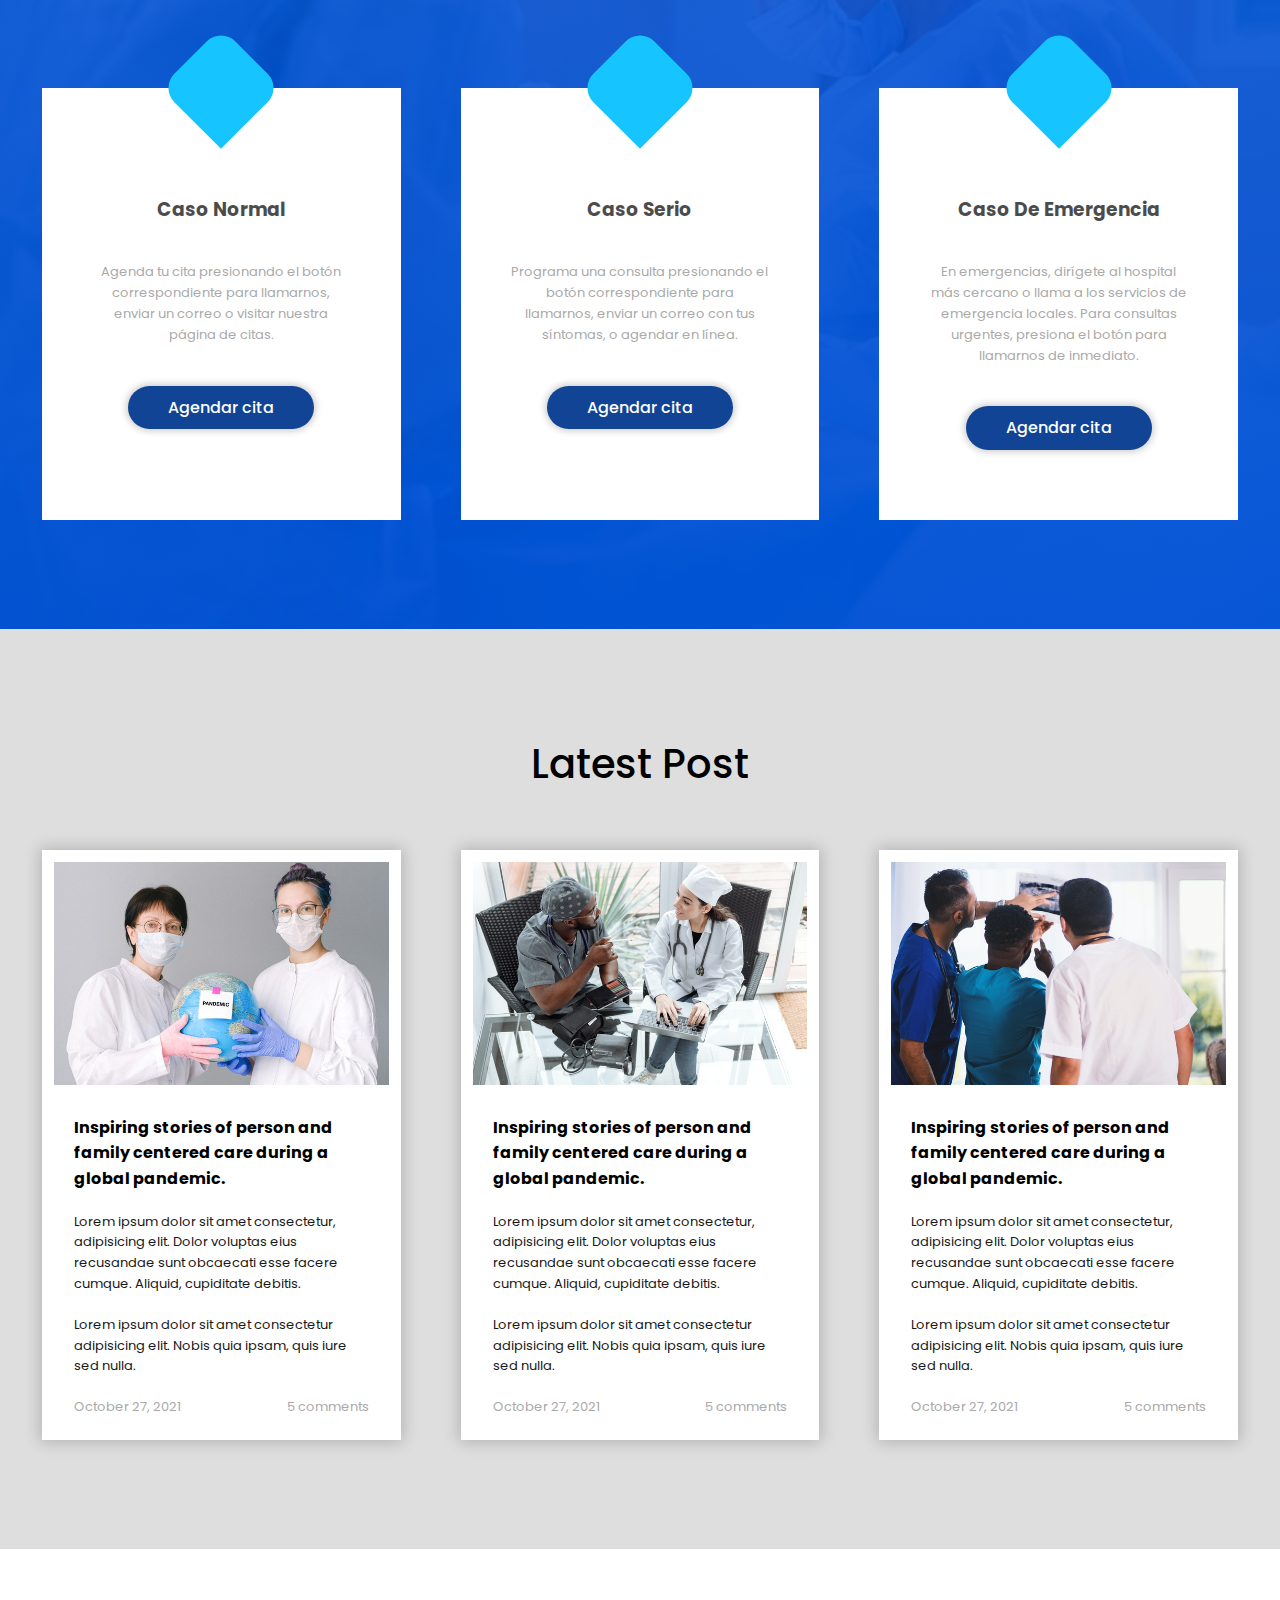
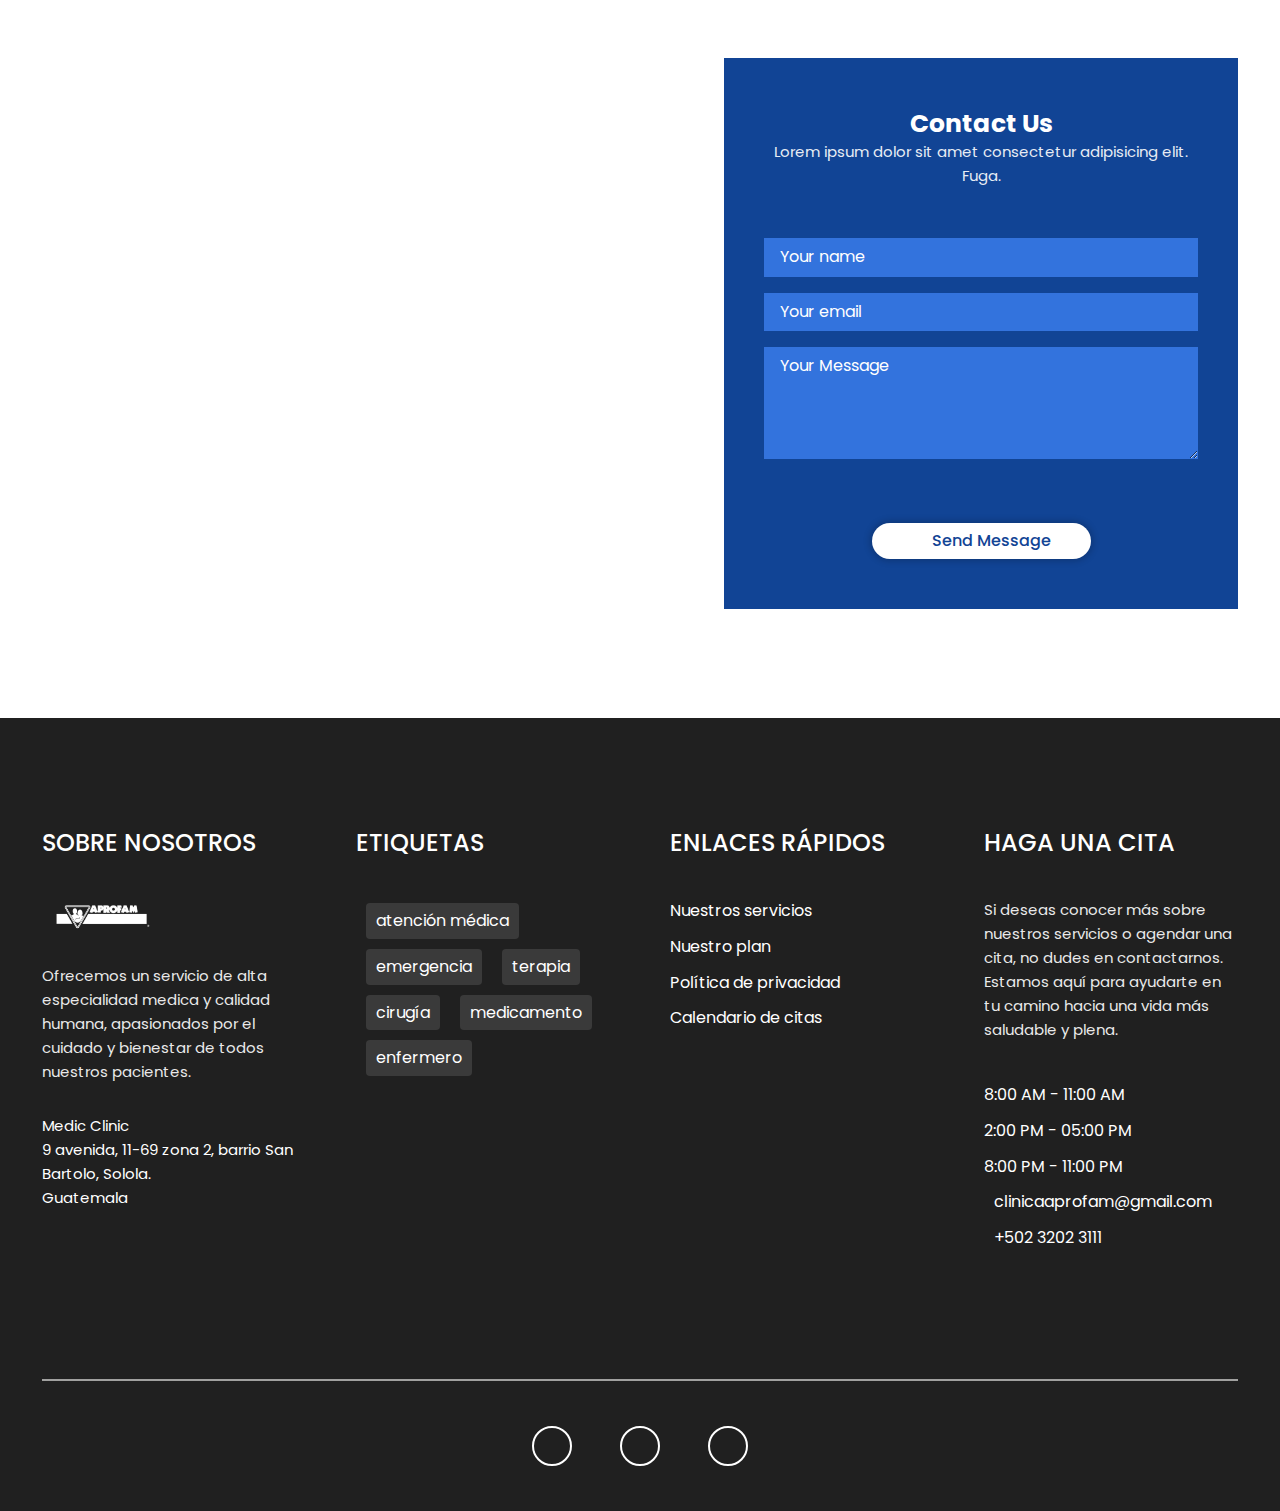
==== commit fdebbbc9: "Actualice la parte de fondo" ====
--- a/Aprofam/index.html
+++ b/Aprofam/index.html
@@ -9,6 +9,7 @@
     <link rel="preload" href="css/normalize.css" as="style">
     <!-- font awesome -->
     <link rel="stylesheet" href="https://cdnjs.cloudflare.com/ajax/libs/font-awesome/6.0.0-beta2/css/all.min.css" integrity="sha512-YWzhKL2whUzgiheMoBFwW8CKV4qpHQAEuvilg9FAn5VJUDwKZZxkJNuGM4XkWuk94WCrrwslk8yWNGmY1EduTA==" crossorigin="anonymous" referrerpolicy="no-referrer" />
+    <link href="https://fonts.googleapis.com/css2?family=Poppins:ital,wght@0,100;0,200;0,300;0,400;0,500;0,600;0,700;0,800;0,900;1,100;1,200;1,300;1,400;1,500;1,600;1,700;1,800;1,900&display=swap" rel="stylesheet">
     <!-- normalize css -->
     <link rel = "stylesheet" href = "css/normalize.css">
     <!-- custom css -->
@@ -74,7 +75,7 @@
                     <p class = "text text-md">Cuida de toda tu salud en un solo lugar, sin importar dónde estés</p>
                     <div class = "btn-group">
                         <a href = "Readmore.html" class = "btn btn-white">Aprende más</a>
-                        <a href = "Login.htm" class = "btn btn-light-blue">Sign In</a>
+                        <a href = "Login.html" class = "btn btn-light-blue">Sign In</a>
                     </div>
                 </div>
                 <div class = "header-inner-right">
--- a/Aprofam/css/main.css
+++ b/Aprofam/css/main.css
@@ -2,7 +2,7 @@
 
 /* variables */
 :root{
-    --fros-blue-color: #0050d5;
+    --fros-blue-color: #114495;
     --light-blue-color: #16c5ff;
     --dark-color: #202020;
     --light-gray: #dedede;
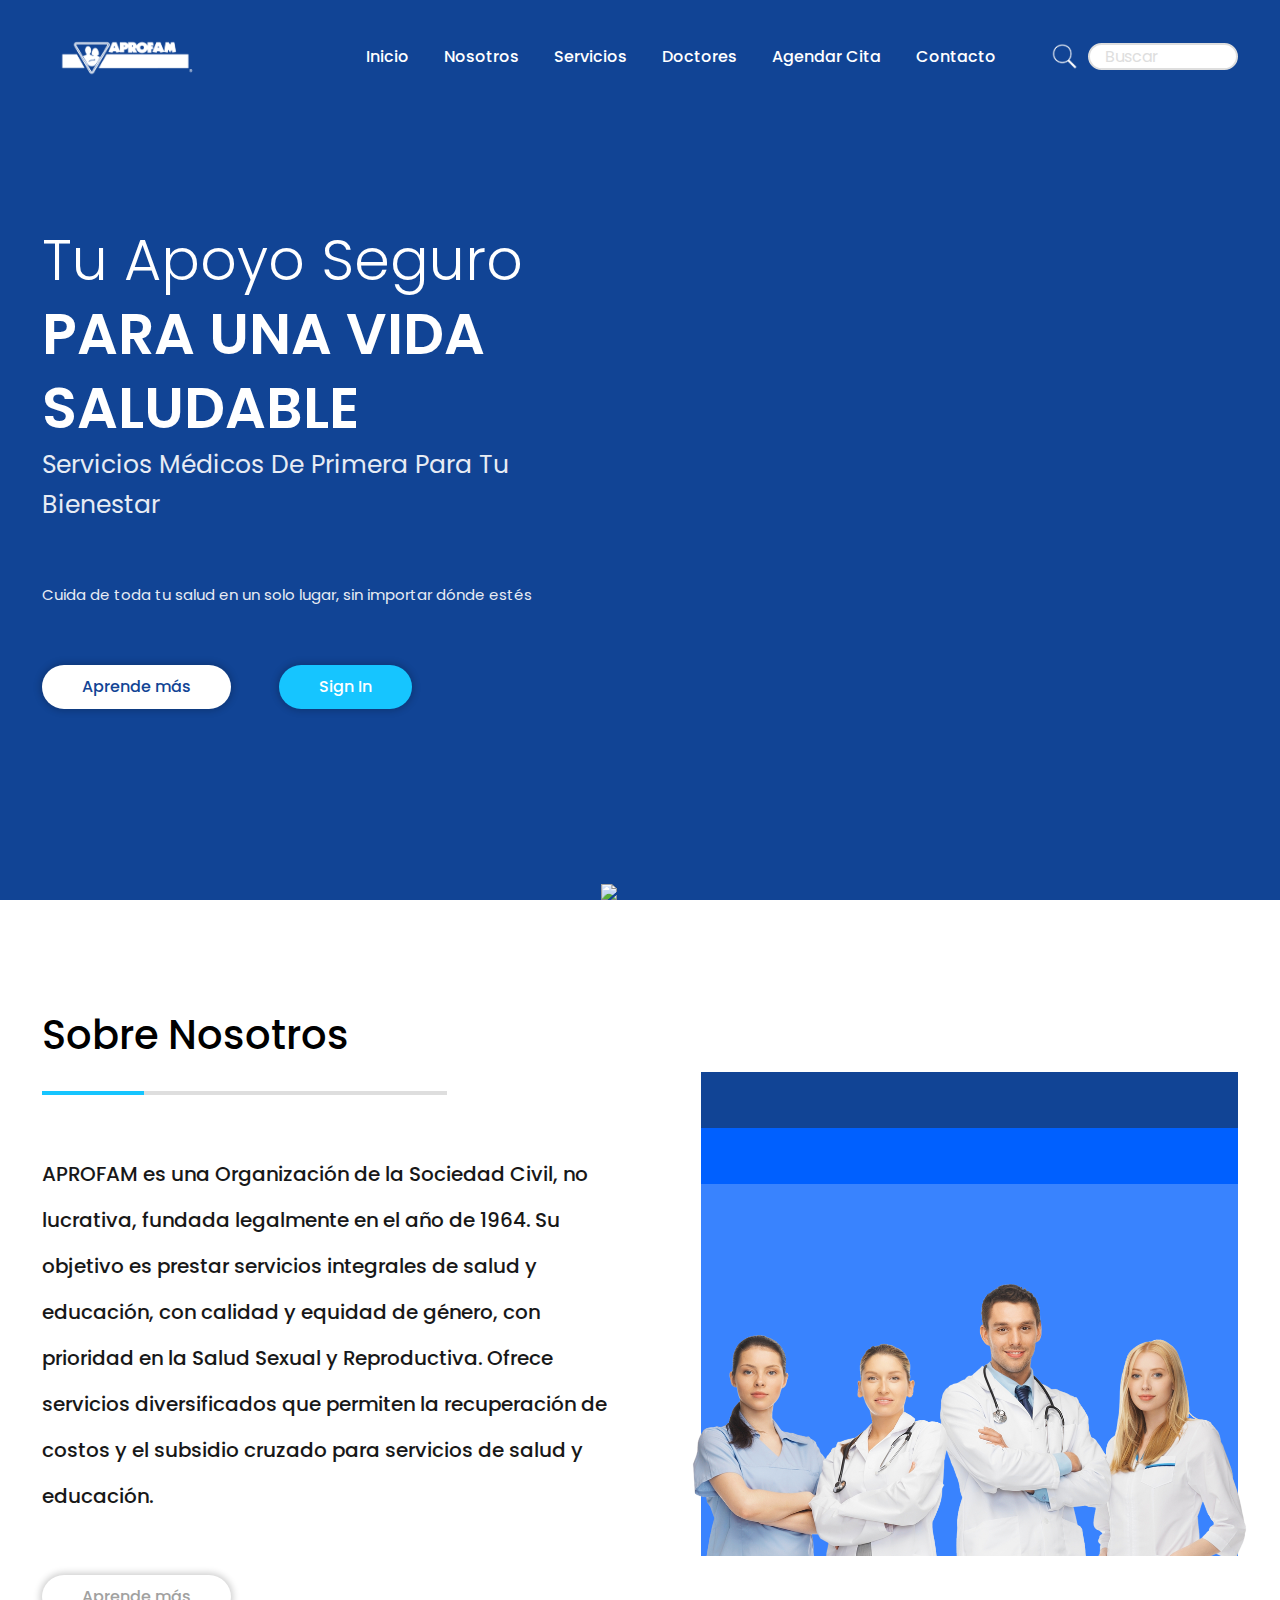
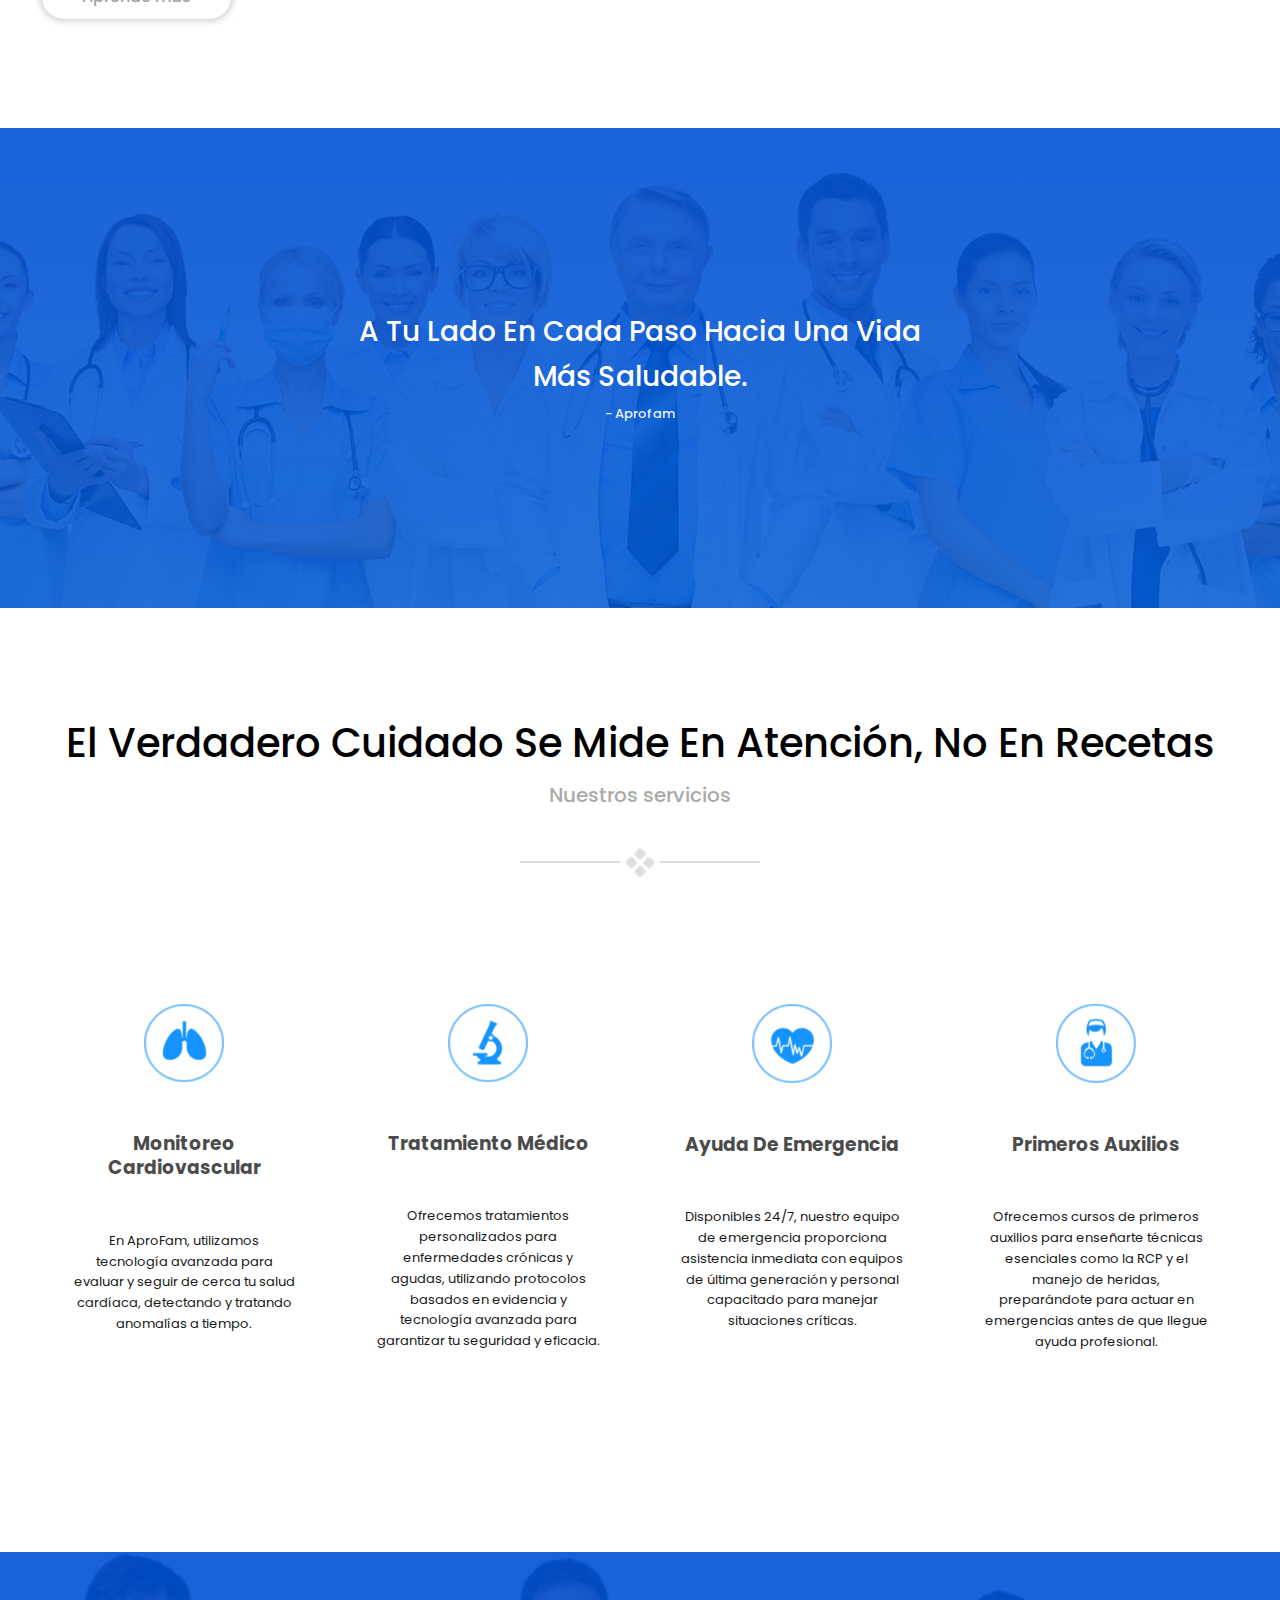
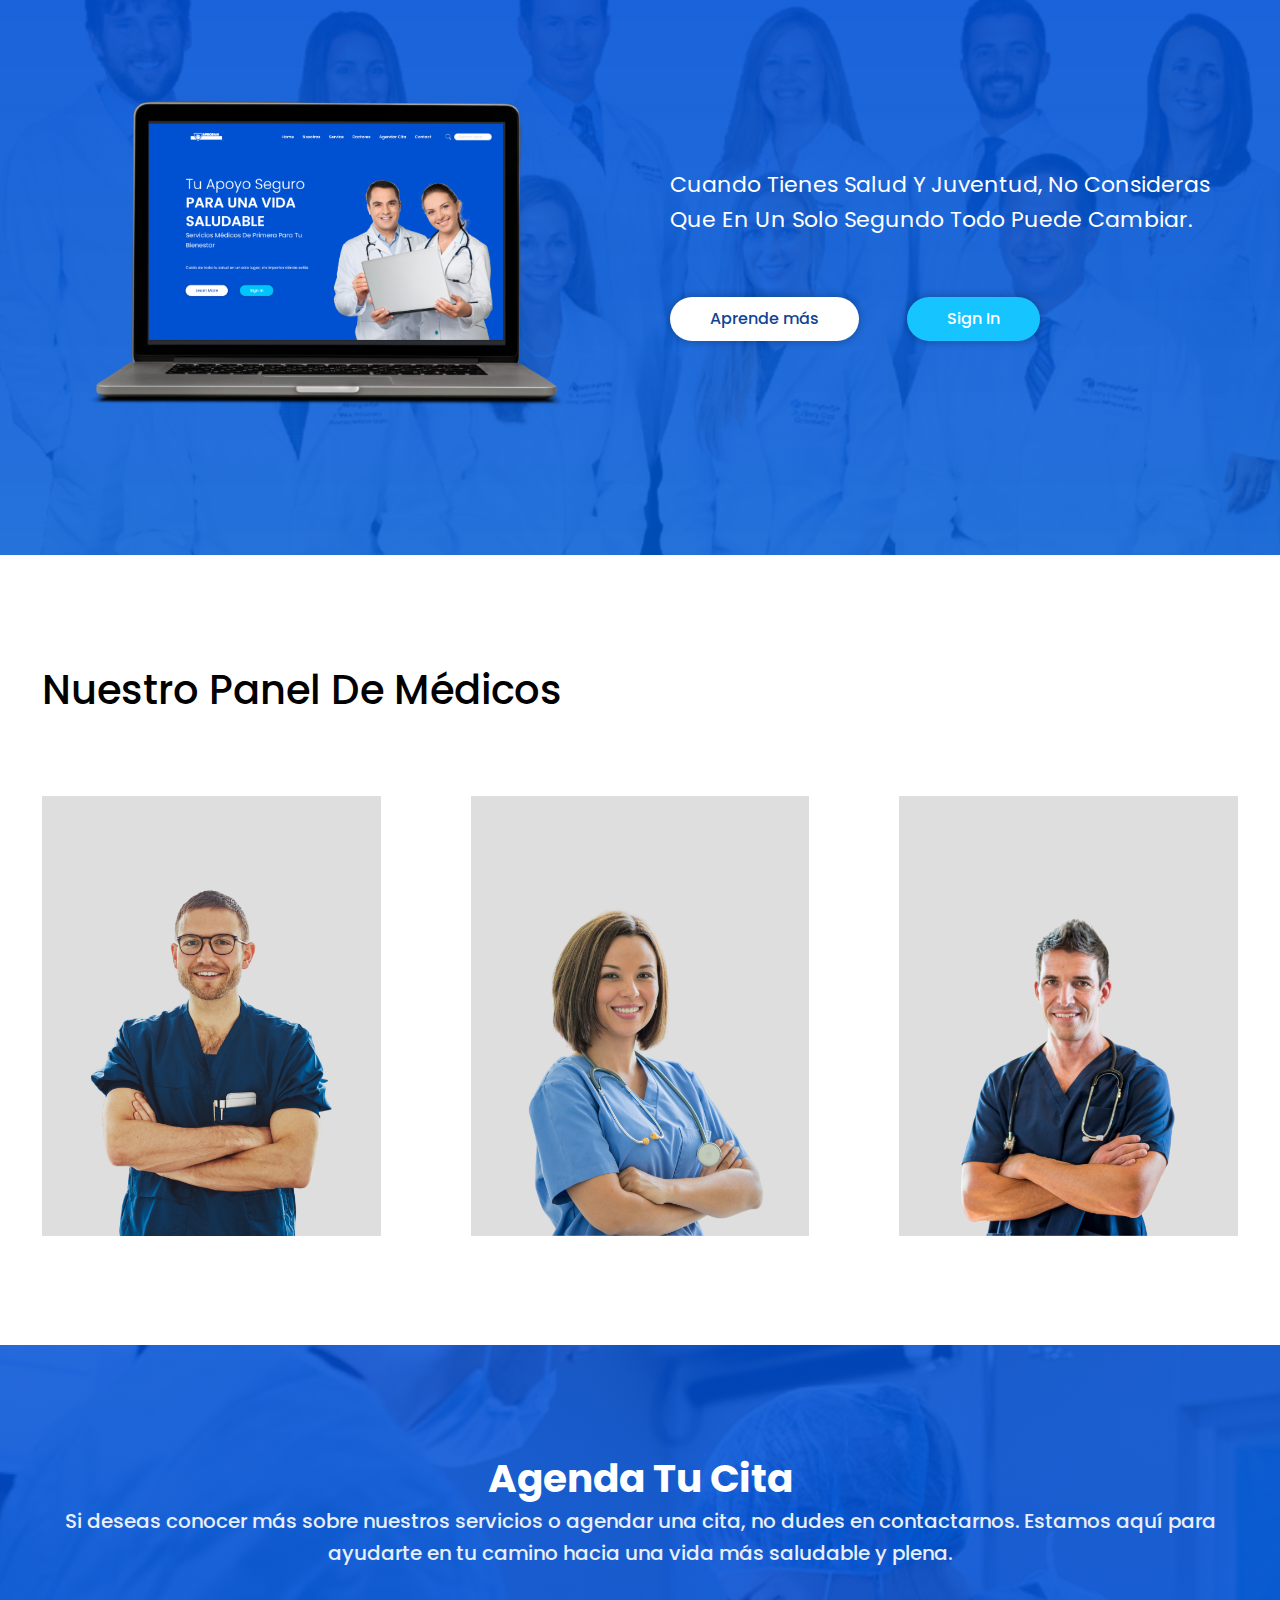
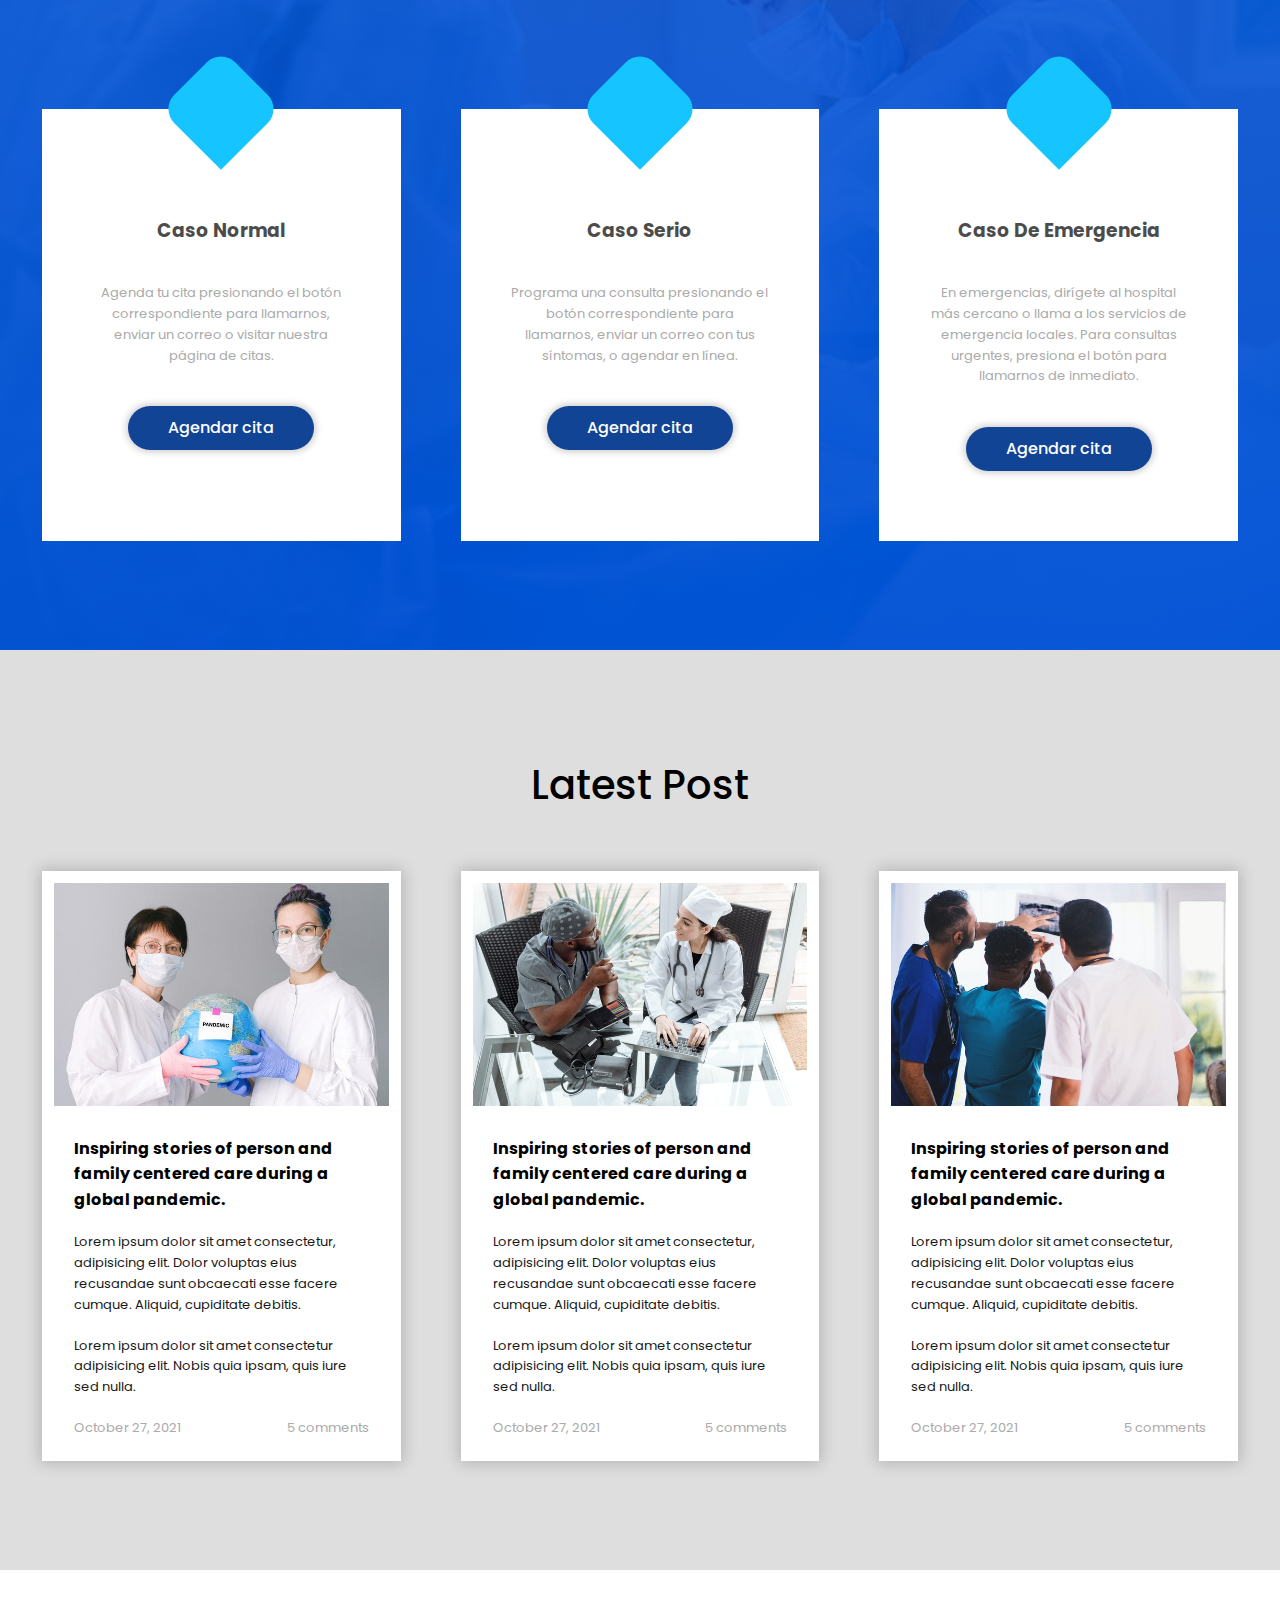
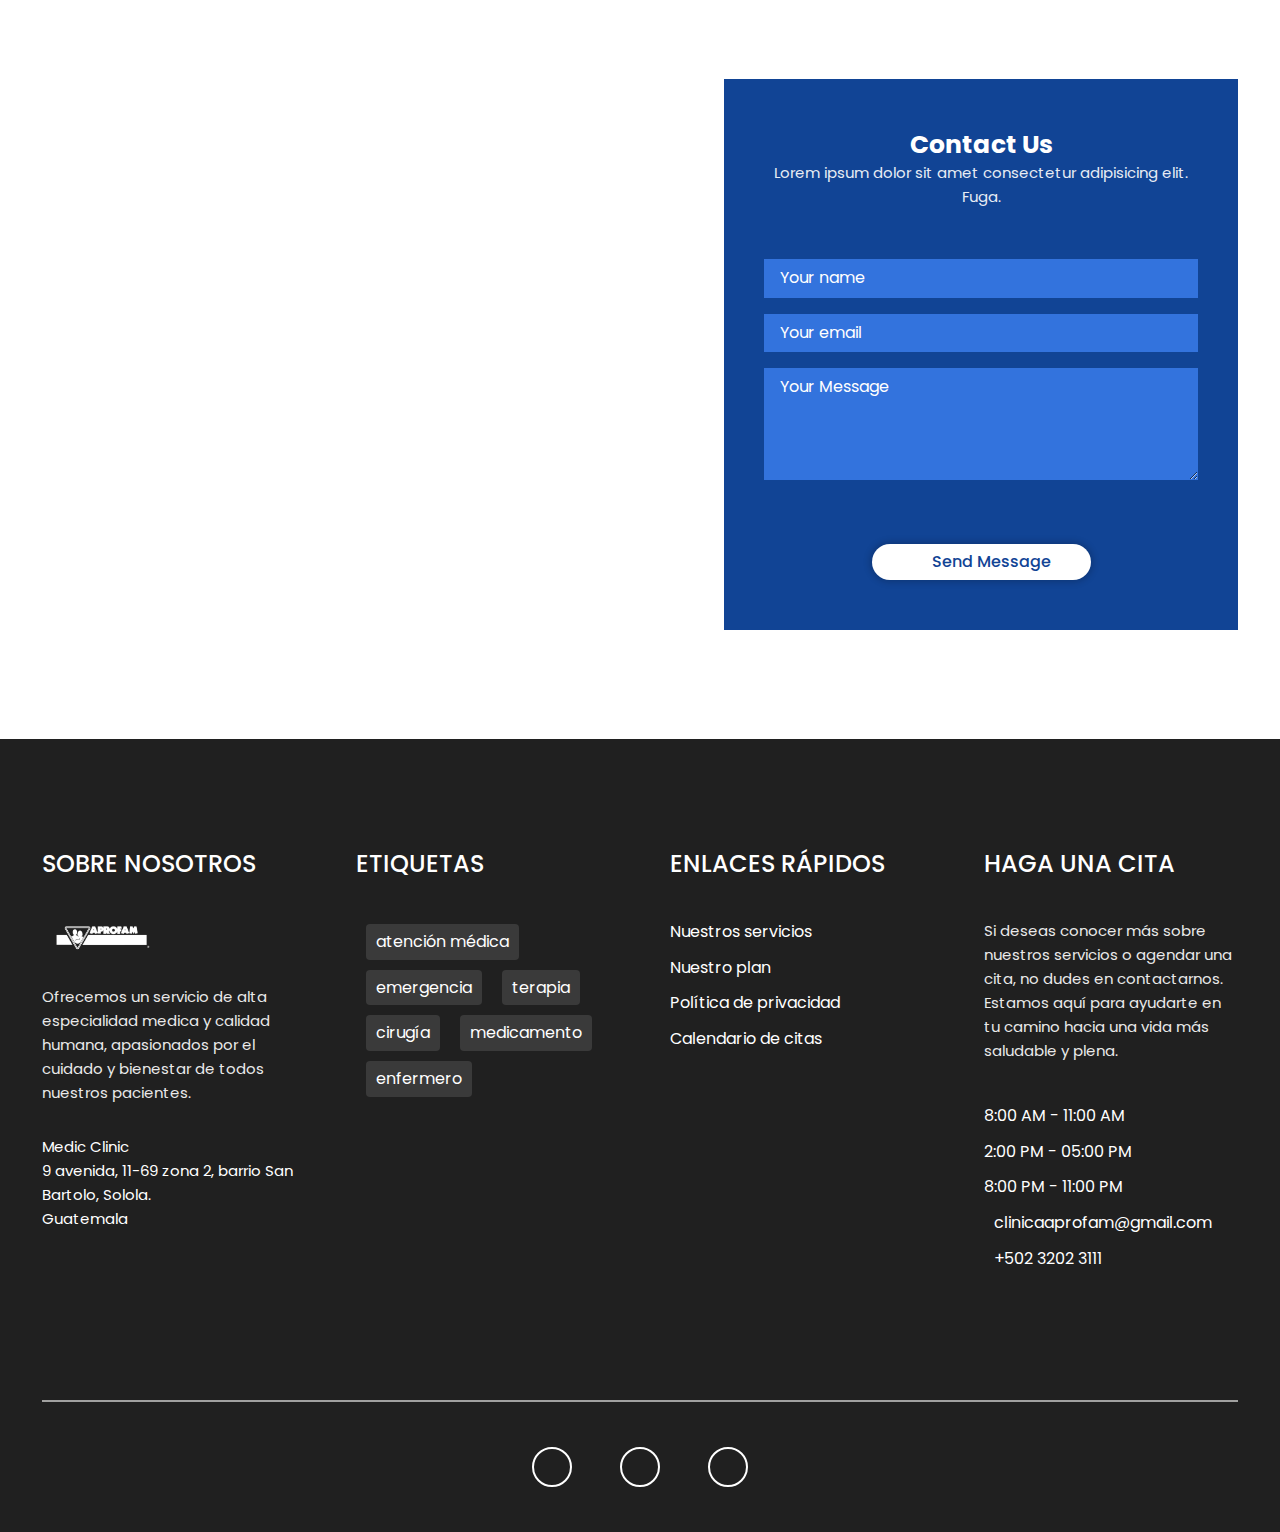
==== commit f308f299: "Modificacion de Index.html" ====
--- a/Aprofam/index.html
+++ b/Aprofam/index.html
@@ -35,13 +35,13 @@
                     </button>
                     <ul class = "navbar-nav">
                         <li class = "nav-item">
-                            <a href = "#" class = "nav-link">Home</a>
+                            <a href = "#" class = "nav-link">Inicio</a>
                         </li>
                         <li class = "nav-item">
                             <a href = "#about" class = "nav-link">Nosotros</a>
                         </li>
                         <li class = "nav-item">
-                            <a href = "#services" class = "nav-link">Service</a>
+                            <a href = "#services" class = "nav-link">Servicios</a>
                         </li>
                         <li class = "nav-item">
                             <a href = "#doc-panel" class = "nav-link">Doctores</a>
@@ -50,7 +50,7 @@
                             <a href = "#package-service" class = "nav-link">Agendar Cita</a>
                         </li>
                         <li class = "nav-item">
-                            <a href = "#contact" class = "nav-link">Contact</a>
+                            <a href = "#contact" class = "nav-link">Contacto</a>
                         </li>
                     </ul>
                     <div class = "search-bar">
@@ -59,7 +59,7 @@
                                 <span class = "search-icon flex">
                                     <img src = "images/search-icon-dark.png">
                                 </span>
-                                <input type = "search" class = "search-control" placeholder="Search here">
+                                <input type = "search" class = "search-control" placeholder="Buscar">
                             </div>
                         </form>
                     </div>
@@ -142,32 +142,32 @@
                         <div class = "icon">
                             <img src = "images/service-icon-1.png">
                         </div>
-                        <h3>Cardio Monitoring</h3>
-                        <p class = "text text-sm">Lorem ipsum dolor sit amet consectetur adipisicing elit. Perspiciatis possimus doloribus facilis velit, assumenda tempora quas mollitia quos voluptatibus consequatur!</p>
+                        <h3>Monitoreo cardiovascular</h3>
+                        <p class = "text text-sm">En AproFam, utilizamos tecnología avanzada para evaluar y seguir de cerca tu salud cardíaca, detectando y tratando anomalías a tiempo.</p>
                     </article>
 
                     <article class = "service-item">
                         <div class = "icon">
                             <img src = "images/service-icon-2.png">
                         </div>
-                        <h3>Medical Treatment</h3>
-                        <p class = "text text-sm">Lorem ipsum dolor sit amet consectetur adipisicing elit. Perspiciatis possimus doloribus facilis velit, assumenda tempora quas mollitia quos voluptatibus consequatur!</p>
+                        <h3>Tratamiento médico</h3>
+                        <p class = "text text-sm">Ofrecemos tratamientos personalizados para enfermedades crónicas y agudas, utilizando protocolos basados en evidencia y tecnología avanzada para garantizar tu seguridad y eficacia.</p>
                     </article>
 
                     <article class = "service-item">
                         <div class = "icon">
                             <img src = "images/service-icon-3.png">
                         </div>
-                        <h3>Emergency Help</h3>
-                        <p class = "text text-sm">Lorem ipsum dolor sit amet consectetur adipisicing elit. Perspiciatis possimus doloribus facilis velit, assumenda tempora quas mollitia quos voluptatibus consequatur!</p>
+                        <h3>Ayuda de emergencia</h3>
+                        <p class = "text text-sm">Disponibles 24/7, nuestro equipo de emergencia proporciona asistencia inmediata con equipos de última generación y personal capacitado para manejar situaciones críticas.</p>
                     </article>
 
                     <article class = "service-item">
                         <div class = "icon">
                             <img src = "images/service-icon-4.png">
                         </div>
-                        <h3>First Aid</h3>
-                        <p class = "text text-sm">Lorem ipsum dolor sit amet consectetur adipisicing elit. Perspiciatis possimus doloribus facilis velit, assumenda tempora quas mollitia quos voluptatibus consequatur!</p>
+                        <h3>Primeros auxilios</h3>
+                        <p class = "text text-sm">Ofrecemos cursos de primeros auxilios para enseñarte técnicas esenciales como la RCP y el manejo de heridas, preparándote para actuar en emergencias antes de que llegue ayuda profesional.</p>
                     </article>
                 </div>
             </div>
@@ -201,30 +201,30 @@
                 <div class = "doc-panel-inner grid">
                     <div class = "doc-panel-item">
                         <div class = "img flex">
-                            <img src = "images/doc-1.png" alt = "doctor image">
+                            <img src = "images/1.png" alt = "doctor image">
                             <div class = "info text-center bg-blue text-white flex">
-                                <p class = "lead">samuel goe</p>
-                                <p class = "text-lg">Medicine</p>
+                                <p class = "lead">willett walter</p>
+                                <p class = "text-lg">Médico</p>
                             </div>
                         </div>
                     </div>
 
                     <div class = "doc-panel-item">
                         <div class = "img flex">
-                            <img src = "images/doc-2.png" alt = "doctor image">
+                            <img src = "images/2.png" alt = "doctor image">
                             <div class = "info text-center bg-blue text-white flex">
-                                <p class = "lead">elizabeth ira</p>
-                                <p class = "text-lg">Cardiology</p>
+                                <p class = "lead">Manson Joann</p>
+                                <p class = "text-lg">Médico Internista</p>
                             </div>
                         </div>
                     </div>
 
                     <div class = "doc-panel-item">
                         <div class = "img flex">
-                            <img src = "images/doc-3.png" alt = "doctor image">
+                            <img src = "images/3.png" alt = "doctor image">
                             <div class = "info text-center bg-blue text-white flex">
-                                <p class = "lead">tanya collins</p>
-                                <p class = "text-lg">Medicine</p>
+                                <p class = "lead">Guyatt Gordon</p>
+                                <p class = "text-lg">Médico</p>
                             </div>
                         </div>
                     </div>
